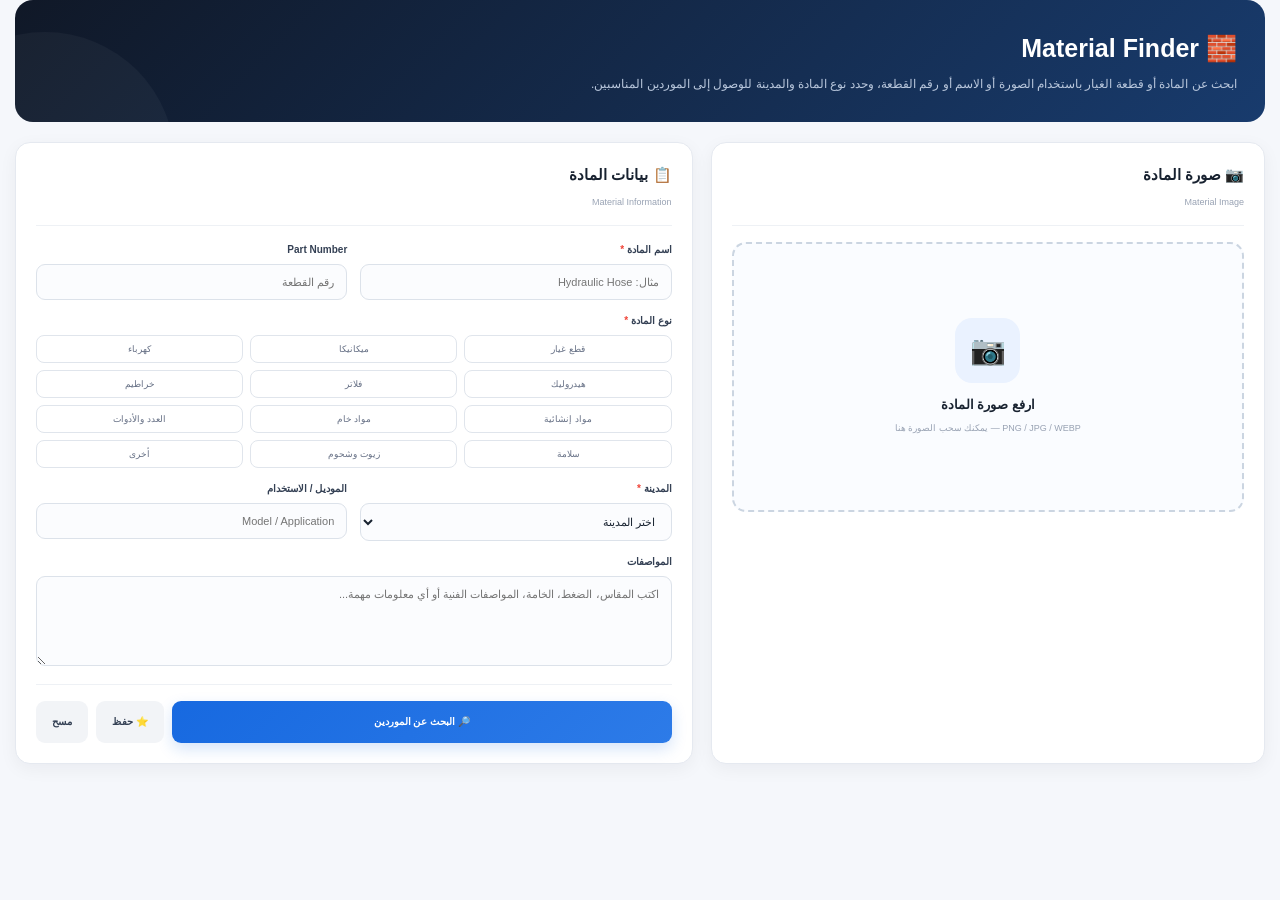
==== material-finder.html @ 6209952e "Create material-finder.html" ====
<!DOCTYPE html>
<html lang="ar" dir="rtl">

<head>
    <meta charset="UTF-8">
    <meta name="viewport" content="width=device-width, initial-scale=1.0">

    <title>Material Finder | ProcureX</title>

    <link rel="stylesheet" href="style.css">

    <style>
        /* =====================================================
           MATERIAL FINDER
        ====================================================== */

        .material-page {
            max-width: 1250px;
            margin: auto;
        }

        .material-hero {
            background:
                linear-gradient(135deg, #101827, #183b6d);

            color: #fff;

            border-radius: 18px;

            padding: 28px;

            margin-bottom: 20px;

            position: relative;

            overflow: hidden;
        }

        .material-hero::after {
            content: "";

            position: absolute;

            width: 260px;
            height: 260px;

            border-radius: 50%;

            left: -100px;
            bottom: -170px;

            background:
                rgba(255,255,255,.04);
        }

        .material-hero h2 {
            font-size: 25px;
            margin-bottom: 7px;
        }

        .material-hero p {
            color: #b9c7dc;
            font-size: 12px;
            max-width: 650px;
        }

        .material-layout {
            display: grid;

            grid-template-columns:
                0.9fr 1.1fr;

            gap: 18px;
        }

        .material-card {
            background: #fff;

            border: 1px solid #e5e9f0;

            border-radius: 15px;

            box-shadow:
                0 5px 18px
                rgba(16,24,40,.05);

            padding: 20px;
        }

        .material-card-title {
            display: flex;

            align-items: center;

            justify-content: space-between;

            margin-bottom: 16px;

            padding-bottom: 12px;

            border-bottom:
                1px solid #eef1f5;
        }

        .material-card-title h3 {
            font-size: 15px;
        }

        .material-card-title span {
            color: #98a2b3;

            font-size: 9px;
        }

        /* IMAGE UPLOAD */

        .image-upload {
            width: 100%;

            min-height: 270px;

            border:
                2px dashed #cbd5e1;

            border-radius: 14px;

            display: flex;

            align-items: center;

            justify-content: center;

            flex-direction: column;

            text-align: center;

            cursor: pointer;

            background: #fafcff;

            transition: .25s ease;

            overflow: hidden;

            position: relative;
        }

        .image-upload:hover {
            border-color: #1769e0;

            background: #f5f9ff;
        }

        .image-upload-icon {
            width: 65px;
            height: 65px;

            border-radius: 17px;

            background: #eaf2ff;

            display: flex;

            align-items: center;
            justify-content: center;

            font-size: 29px;

            margin-bottom: 12px;
        }

        .image-upload strong {
            font-size: 13px;
        }

        .image-upload span {
            color: #98a2b3;

            font-size: 9px;

            margin-top: 5px;
        }

        #material-image-input {
            display: none;
        }

        #image-preview {
            display: none;

            width: 100%;
            height: 270px;

            object-fit: contain;

            background: #f8fafc;
        }

        /* FORM */

        .form-grid {
            display: grid;

            grid-template-columns:
                repeat(2, 1fr);

            gap: 13px;
        }

        .form-group {
            display: flex;

            flex-direction: column;

            gap: 6px;
        }

        .form-group.full {
            grid-column: 1 / -1;
        }

        .form-group label {
            font-size: 10px;

            font-weight: 700;

            color: #344054;
        }

        .required {
            color: #f04438;
        }

        .form-group input,
        .form-group select,
        .form-group textarea {
            width: 100%;

            border:
                1px solid #dce2ea;

            border-radius: 9px;

            background: #fbfcfe;

            padding:
                11px 12px;

            font-size: 11px;

            color: #182230;

            outline: none;

            transition: .2s ease;
        }

        .form-group textarea {
            min-height: 90px;

            resize: vertical;
        }

        .form-group input:focus,
        .form-group select:focus,
        .form-group textarea:focus {
            border-color: #1769e0;

            background: #fff;

            box-shadow:
                0 0 0 3px
                rgba(23,105,224,.08);
        }

        /* MATERIAL TYPE */

        .material-types {
            display: grid;

            grid-template-columns:
                repeat(3, 1fr);

            gap: 7px;
        }

        .material-type {
            border:
                1px solid #e0e5ec;

            background: #fff;

            border-radius: 8px;

            padding: 8px 5px;

            text-align: center;

            cursor: pointer;

            font-size: 9px;

            color: #667085;

            transition: .2s ease;
        }

        .material-type:hover {
            border-color: #1769e0;

            color: #1769e0;
        }

        .material-type.selected {
            background: #eaf2ff;

            border-color: #1769e0;

            color: #1769e0;

            font-weight: 700;
        }

        /* ACTIONS */

        .material-actions {
            display: flex;

            gap: 8px;

            margin-top: 18px;

            padding-top: 16px;

            border-top:
                1px solid #eef1f5;
        }

        .action-button {
            height: 42px;

            border-radius: 9px;

            padding:
                0 16px;

            cursor: pointer;

            font-size: 10px;

            font-weight: 700;

            transition: .2s ease;
        }

        .search-material {
            flex: 1;

            color: #fff;

            background:
                linear-gradient(
                    135deg,
                    #1769e0,
                    #2d7be8
                );

            box-shadow:
                0 6px 15px
                rgba(23,105,224,.18);
        }

        .search-material:hover {
            transform: translateY(-1px);
        }

        .secondary-button {
            background: #f2f4f7;

            color: #344054;
        }

        .secondary-button:hover {
            background: #e9edf2;
        }

        /* RESULT */

        .result-section {
            display: none;

            margin-top: 20px;
        }

        .result-section.show {
            display: block;
        }

        .result-header {
            display: flex;

            justify-content: space-between;

            align-items: center;

            margin-bottom: 13px;
        }

        .result-header h3 {
            font-size: 15px;
        }

        .confidence {
            background: #e9f8f1;

            color: #087443;

            padding:
                6px 10px;

            border-radius: 7px;

            font-size: 9px;

            font-weight: 700;
        }

        .result-grid {
            display: grid;

            grid-template-columns:
                repeat(4, 1fr);

            gap: 9px;
        }

        .result-item {
            background: #f8fafc;

            border:
                1px solid #edf0f4;

            border-radius: 9px;

            padding: 11px;
        }

        .result-item span {
            display: block;

            color: #98a2b3;

            font-size: 8px;
        }

        .result-item strong {
            display: block;

            font-size: 10px;

            margin-top: 3px;
        }

        /* EXPORT BAR */

        .export-bar {
            display: flex;

            align-items: center;

            justify-content: space-between;

            gap: 10px;

            margin-top: 16px;

            padding:
                11px 13px;

            background: #f8fafc;

            border:
                1px solid #e6eaf0;

            border-radius: 10px;
        }

        .export-title {
            font-size: 9px;

            color: #667085;

            font-weight: 600;
        }

        .export-buttons {
            display: flex;

            gap: 6px;
        }

        .export-button {
            height: 32px;

            padding:
                0 10px;

            border:
                1px solid #dfe4ea;

            border-radius: 7px;

            background: #fff;

            color: #344054;

            cursor: pointer;

            font-size: 8px;

            font-weight: 700;
        }

        .export-button:hover {
            border-color: #1769e0;

            color: #1769e0;
        }

        /* RESPONSIVE */

        @media (max-width: 900px) {

            .material-layout {
                grid-template-columns: 1fr;
            }

            .result-grid {
                grid-template-columns:
                    repeat(2, 1fr);
            }

        }

        @media (max-width: 600px) {

            .material-hero {
                padding: 21px;
            }

            .material-hero h2 {
                font-size: 21px;
            }

            .form-grid {
                grid-template-columns: 1fr;
            }

            .form-group.full {
                grid-column: auto;
            }

            .material-types {
                grid-template-columns:
                    repeat(2, 1fr);
            }

            .result-grid {
                grid-template-columns: 1fr;
            }

            .material-actions {
                flex-direction: column;
            }

            .export-bar {
                align-items: flex-start;

                flex-direction: column;
            }

            .export-buttons {
                width: 100%;
            }

            .export-button {
                flex: 1;
            }

        }
    </style>
</head>


<body>

    <div class="material-page">

        <!-- HERO -->

        <div class="material-hero">

            <h2>
                🧱 Material Finder
            </h2>

            <p>
                ابحث عن المادة أو قطعة الغيار باستخدام
                الصورة أو الاسم أو رقم القطعة، وحدد نوع
                المادة والمدينة للوصول إلى الموردين المناسبين.
            </p>

        </div>


        <!-- MAIN -->

        <div class="material-layout">


            <!-- IMAGE -->

            <div class="material-card">

                <div class="material-card-title">

                    <div>
                        <h3>
                            📷 صورة المادة
                        </h3>

                        <span>
                            Material Image
                        </span>
                    </div>

                </div>


                <label
                    class="image-upload"
                    for="material-image-input"
                    id="image-upload-area"
                >

                    <div
                        class="image-upload-icon"
                        id="upload-icon"
                    >
                        📷
                    </div>

                    <strong id="upload-title">
                        ارفع صورة المادة
                    </strong>

                    <span id="upload-description">
                        PNG / JPG / WEBP — يمكنك سحب الصورة هنا
                    </span>

                    <img
                        id="image-preview"
                        alt="Material Preview"
                    >

                </label>


                <input
                    type="file"
                    id="material-image-input"
                    accept="image/png,image/jpeg,image/webp"
                >

            </div>


            <!-- INFORMATION -->

            <div class="material-card">

                <div class="material-card-title">

                    <div>
                        <h3>
                            📋 بيانات المادة
                        </h3>

                        <span>
                            Material Information
                        </span>
                    </div>

                </div>


                <div class="form-grid">


                    <!-- NAME -->

                    <div class="form-group">

                        <label>
                            اسم المادة
                            <span class="required">*</span>
                        </label>

                        <input
                            type="text"
                            id="material-name"
                            placeholder="مثال: Hydraulic Hose"
                        >

                    </div>


                    <!-- PART NUMBER -->

                    <div class="form-group">

                        <label>
                            Part Number
                        </label>

                        <input
                            type="text"
                            id="part-number"
                            placeholder="رقم القطعة"
                        >

                    </div>


                    <!-- MATERIAL TYPE -->

                    <div class="form-group full">

                        <label>
                            نوع المادة
                            <span class="required">*</span>
                        </label>


                        <div
                            class="material-types"
                            id="material-types"
                        >

                            <button
                                type="button"
                                class="material-type"
                                data-type="Spare Parts"
                            >
                                قطع غيار
                            </button>

                            <button
                                type="button"
                                class="material-type"
                                data-type="Mechanical"
                            >
                                ميكانيكا
                            </button>

                            <button
                                type="button"
                                class="material-type"
                                data-type="Electrical"
                            >
                                كهرباء
                            </button>

                            <button
                                type="button"
                                class="material-type"
                                data-type="Hydraulic"
                            >
                                هيدروليك
                            </button>

                            <button
                                type="button"
                                class="material-type"
                                data-type="Filters"
                            >
                                فلاتر
                            </button>

                            <button
                                type="button"
                                class="material-type"
                                data-type="Hoses"
                            >
                                خراطيم
                            </button>

                            <button
                                type="button"
                                class="material-type"
                                data-type="Construction"
                            >
                                مواد إنشائية
                            </button>

                            <button
                                type="button"
                                class="material-type"
                                data-type="Raw Materials"
                            >
                                مواد خام
                            </button>

                            <button
                                type="button"
                                class="material-type"
                                data-type="Tools"
                            >
                                العدد والأدوات
                            </button>

                            <button
                                type="button"
                                class="material-type"
                                data-type="Safety"
                            >
                                سلامة
                            </button>

                            <button
                                type="button"
                                class="material-type"
                                data-type="Lubricants"
                            >
                                زيوت وشحوم
                            </button>

                            <button
                                type="button"
                                class="material-type"
                                data-type="Other"
                            >
                                أخرى
                            </button>

                        </div>

                    </div>


                    <!-- CITY -->

                    <div class="form-group">

                        <label>
                            المدينة
                            <span class="required">*</span>
                        </label>

                        <select id="material-city">

                            <option value="">
                                اختر المدينة
                            </option>

                            <option value="Riyadh">
                                الرياض
                            </option>

                            <option value="Jeddah">
                                جدة
                            </option>

                            <option value="Dammam">
                                الدمام
                            </option>

                            <option value="Khobar">
                                الخبر
                            </option>

                            <option value="Makkah">
                                مكة
                            </option>

                            <option value="Madinah">
                                المدينة المنورة
                            </option>

                            <option value="Other">
                                أخرى
                            </option>

                        </select>

                    </div>


                    <!-- MODEL -->

                    <div class="form-group">

                        <label>
                            الموديل / الاستخدام
                        </label>

                        <input
                            type="text"
                            id="material-model"
                            placeholder="Model / Application"
                        >

                    </div>


                    <!-- SPECIFICATION -->

                    <div class="form-group full">

                        <label>
                            المواصفات
                        </label>

                        <textarea
                            id="material-specification"
                            placeholder="اكتب المقاس، الضغط، الخامة، المواصفات الفنية أو أي معلومات مهمة..."
                        ></textarea>

                    </div>


                </div>


                <!-- ACTIONS -->

                <div class="material-actions">

                    <button
                        class="action-button search-material"
                        id="search-material-button"
                    >
                        🔎 البحث عن الموردين
                    </button>

                    <button
                        class="action-button secondary-button"
                        id="save-material-button"
                    >
                        ⭐ حفظ
                    </button>

                    <button
                        class="action-button secondary-button"
                        id="clear-material-button"
                    >
                        مسح
                    </button>

                </div>

            </div>

        </div>


        <!-- RESULT -->

        <div
            class="result-section"
            id="material-result"
        >

            <div class="material-card">

                <div class="result-header">

                    <div>

                        <h3>
                            🔍 نتيجة تحليل المادة
                        </h3>

                        <span
                            style="
                                color:#98a2b3;
                                font-size:9px;
                            "
                        >
                            Material Identification Result
                        </span>

                    </div>

                    <div class="confidence">
                        Confidence 92%
                    </div>

                </div>


                <div class="result-grid">

                    <div class="result-item">

                        <span>
                            اسم المادة
                        </span>

                        <strong id="result-name">
                            —
                        </strong>

                    </div>


                    <div class="result-item">

                        <span>
                            نوع المادة
                        </span>

                        <strong id="result-type">
                            —
                        </strong>

                    </div>


                    <div class="result-item">

                        <span>
                            Part Number
                        </span>

                        <strong id="result-part">
                            —
                        </strong>

                    </div>


                    <div class="result-item">

                        <span>
                            المدينة
                        </span>

                        <strong id="result-city">
                            —
                        </strong>

                    </div>

                </div>


                <!-- EXPORT -->

                <div class="export-bar">

                    <div class="export-title">
                        📄 إجراءات المستند
                    </div>

                    <div class="export-buttons">

                        <button
                            class="export-button"
                            onclick="window.print()"
                        >
                            🖨️ طباعة
                        </button>

                        <button
                            class="export-button"
                            id="export-pdf"
                        >
                            📄 PDF
                        </button>

                        <button
                            class="export-button"
                            id="export-excel"
                        >
                            📊 Excel
                        </button>

                        <button
                            class="export-button"
                            id="export-word"
                        >
                            📝 Word
                        </button>

                        <button
                            class="export-button"
                            id="download-material"
                        >
                            📥 تحميل
                        </button>

                    </div>

                </div>

            </div>

        </div>


        <!-- SUPPLIERS -->

        <div
            class="result-section"
            id="supplier-results"
        >

            <div class="material-card">

                <div class="material-card-title">

                    <div>

                        <h3>
                            🏢 الموردون المقترحون
                        </h3>

                        <span>
                            Suggested Suppliers
                        </span>

                    </div>

                </div>


                <div
                    id="supplier-results-content"
                    style="
                        color:#667085;
                        font-size:11px;
                        padding:20px 0;
                        text-align:center;
                    "
                >

                    سيتم عرض الموردين بعد ربط
                    قاعدة البيانات ومحرك البحث.

                </div>


                <div class="export-bar">

                    <div class="export-title">
                        📄 تصدير نتائج الموردين
                    </div>

                    <div class="export-buttons">

                        <button
                            class="export-button"
                            onclick="window.print()"
                        >
                            🖨️ طباعة
                        </button>

                        <button
                            class="export-button"
                            onclick="materialExport('pdf')"
                        >
                            📄 PDF
                        </button>

                        <button
                            class="export-button"
                            onclick="materialExport('excel')"
                        >
                            📊 Excel
                        </button>

                        <button
                            class="export-button"
                            onclick="materialExport('word')"
                        >
                            📝 Word
                        </button>

                    </div>

                </div>

            </div>

        </div>

    </div>


    <!-- =====================================================
         JAVASCRIPT
    ====================================================== -->

    <script>

        /* =====================================================
           VARIABLES
        ====================================================== */

        let selectedMaterialType = "";

        let materialImageData = "";


        /* =====================================================
           IMAGE UPLOAD
        ====================================================== */

        const imageInput =
            document.getElementById(
                "material-image-input"
            );

        const imagePreview =
            document.getElementById(
                "image-preview"
            );

        const uploadIcon =
            document.getElementById(
                "upload-icon"
            );

        const uploadTitle =
            document.getElementById(
                "upload-title"
            );

        const uploadDescription =
            document.getElementById(
                "upload-description"
            );


        imageInput.addEventListener(
            "change",
            handleImage
        );


        function handleImage(event) {

            const file =
                event.target.files[0];

            if (!file) {
                return;
            }


            if (
                !file.type.startsWith(
                    "image/"
                )
            ) {

                alert(
                    "من فضلك اختر صورة صحيحة."
                );

                return;
            }


            const reader =
                new FileReader();


            reader.onload = function(e) {

                materialImageData =
                    e.target.result;

                imagePreview.src =
                    materialImageData;

                imagePreview.style.display =
                    "block";

                uploadIcon.style.display =
                    "none";

                uploadTitle.style.display =
                    "none";

                uploadDescription.style.display =
                    "none";

            };


            reader.readAsDataURL(file);

        }


        /* =====================================================
           MATERIAL TYPE
        ====================================================== */

        const materialTypes =
            document.querySelectorAll(
                ".material-type"
            );


        materialTypes.forEach(button => {

            button.addEventListener(
                "click",
                () => {

                    materialTypes.forEach(
                        item => {
                            item.classList.remove(
                                "selected"
                            );
                        }
                    );


                    button.classList.add(
                        "selected"
                    );


                    selectedMaterialType =
                        button.dataset.type;

                }
            );

        });


        /* =====================================================
           SEARCH
        ====================================================== */

        const searchButton =
            document.getElementById(
                "search-material-button"
            );


        searchButton.addEventListener(
            "click",
            searchMaterial
        );


        function searchMaterial() {

            const name =
                document
                    .getElementById(
                        "material-name"
                    )
                    .value
                    .trim();


            const partNumber =
                document
                    .getElementById(
                        "part-number"
                    )
                    .value
                    .trim();


            const city =
                document
                    .getElementById(
                        "material-city"
                    )
                    .value;


            const model =
                document
                    .getElementById(
                        "material-model"
                    )
                    .value
                    .trim();


            const specification =
                document
                    .getElementById(
                        "material-specification"
                    )
                    .value
                    .trim();


            /* REQUIRED */

            if (!name) {

                showMaterialMessage(
                    "اكتب اسم المادة أولاً.",
                    "warning"
                );

                return;
            }


            if (!selectedMaterialType) {

                showMaterialMessage(
                    "اختر نوع المادة أولاً.",
                    "warning"
                );

                return;
            }


            if (!city) {

                showMaterialMessage(
                    "اختر المدينة أولاً.",
                    "warning"
                );

                return;
            }


            /* RESULT */

            document
                .getElementById(
                    "result-name"
                )
                .textContent =
                name;


            document
                .getElementById(
                    "result-type"
                )
                .textContent =
                selectedMaterialType;


            document
                .getElementById(
                    "result-part"
                )
                .textContent =
                partNumber || "غير محدد";


            document
                .getElementById(
                    "result-city"
                )
                .textContent =
                getArabicCity(city);


            document
                .getElementById(
                    "material-result"
                )
                .classList.add("show");


            document
                .getElementById(
                    "supplier-results"
                )
                .classList.add("show");


            /* SAVE SEARCH */

            const searchData = {

                name,

                type:
                    selectedMaterialType,

                partNumber,

                city,

                model,

                specification,

                image:
                    materialImageData,

                date:
                    new Date().toISOString()

            };


            localStorage.setItem(
                "procurex_material_search",
                JSON.stringify(searchData)
            );


            showMaterialMessage(
                "تم تحليل بيانات المادة وتجهيز البحث عن الموردين.",
                "success"
            );

        }


        /* =====================================================
           CITY
        ====================================================== */

        function getArabicCity(city) {

            const cities = {

                Riyadh: "الرياض",

                Jeddah: "جدة",

                Dammam: "الدمام",

                Khobar: "الخبر",

                Makkah: "مكة",

                Madinah:
                    "المدينة المنورة",

                Other: "أخرى"

            };

            return cities[city] || city;

        }


        /* =====================================================
           SAVE MATERIAL
        ====================================================== */

        const saveButton =
            document.getElementById(
                "save-material-button"
            );


        saveButton.addEventListener(
            "click",
            saveMaterial
        );


        function saveMaterial() {

            const name =
                document
                    .getElementById(
                        "material-name"
                    )
                    .value
                    .trim();


            if (!name) {

                showMaterialMessage(
                    "اكتب اسم المادة قبل الحفظ.",
                    "warning"
                );

                return;
            }


            const material = {

                id:
                    "MAT-" +
                    Date.now(),

                name,

                type:
                    selectedMaterialType,

                partNumber:
                    document
                        .getElementById(
                            "part-number"
                        )
                        .value
                        .trim(),

                city:
                    document
                        .getElementById(
                            "material-city"
                        )
                        .value,

                model:
                    document
                        .getElementById(
                            "material-model"
                        )
                        .value
                        .trim(),

                specification:
                    document
                        .getElementById(
                            "material-specification"
                        )
                        .value
                        .trim(),

                image:
                    materialImageData,

                createdAt:
                    new Date().toISOString()

            };


            let materials =
                JSON.parse(
                    localStorage.getItem(
                        "procurex_materials"
                    )
                ) || [];


            materials.push(material);


            localStorage.setItem(
                "procurex_materials",
                JSON.stringify(materials)
            );


            showMaterialMessage(
                "تم حفظ المادة بنجاح.",
                "success"
            );

        }


        /* =====================================================
           CLEAR
        ====================================================== */

        document
            .getElementById(
                "clear-material-button"
            )
            .addEventListener(
                "click",
                clearMaterial
            );


        function clearMaterial() {

            document
                .getElementById(
                    "material-name"
                )
                .value = "";


            document
                .getElementById(
                    "part-number"
                )
                .value = "";


            document
                .getElementById(
                    "material-city"
                )
                .value = "";


            document
                .getElementById(
                    "material-model"
                )
                .value = "";


            document
                .getElementById(
                    "material-specification"
                )
                .value = "";


            materialTypes.forEach(
                item => {
                    item.classList.remove(
                        "selected"
                    );
                }
            );


            selectedMaterialType = "";


            materialImageData = "";


            imageInput.value = "";


            imagePreview.src = "";

            imagePreview.style.display =
                "none";


            uploadIcon.style.display =
                "flex";

            uploadTitle.style.display =
                "block";

            uploadDescription.style.display =
                "block";


            document
                .getElementById(
                    "material-result"
                )
                .classList.remove(
                    "show"
                );


            document
                .getElementById(
                    "supplier-results"
                )
                .classList.remove(
                    "show"
                );

        }


        /* =====================================================
           EXPORT
        ====================================================== */

        function materialExport(type) {

            const data =
                localStorage.getItem(
                    "procurex_material_search"
                );


            if (!data) {

                showMaterialMessage(
                    "قم بعمل بحث أولاً قبل التصدير.",
                    "warning"
                );

                return;
            }


            if (type === "pdf") {

                showMaterialMessage(
                    "تصدير PDF سيتم ربطه بمحرك المستندات.",
                    "info"
                );

                return;
            }


            if (type === "excel") {

                showMaterialMessage(
                    "تصدير Excel سيتم ربطه بمحرك المستندات.",
                    "info"
                );

                return;
            }


            if (type === "word") {

                showMaterialMessage(
                    "تصدير Word سيتم ربطه بمحرك المستندات.",
                    "info"
                );

                return;
            }

        }


        /* =====================================================
           DOWNLOAD JSON
        ====================================================== */

        document
            .getElementById(
                "download-material"
            )
            .addEventListener(
                "click",
                downloadMaterial
            );


        function downloadMaterial() {

            const data =
                localStorage.getItem(
                    "procurex_material_search"
                );


            if (!data) {

                showMaterialMessage(
                    "قم بعمل بحث أولاً.",
                    "warning"
                );

                return;
            }


            const blob =
                new Blob(
                    [data],
                    {
                        type:
                            "application/json"
                    }
                );


            const url =
                URL.createObjectURL(
                    blob
                );


            const link =
                document.createElement(
                    "a"
                );


            link.href = url;

            link.download =
                "procurex-material.json";


            document.body.appendChild(
                link
            );


            link.click();


            link.remove();

            URL.revokeObjectURL(
                url
            );

        }


        /* =====================================================
           MESSAGE
        ====================================================== */

        function showMaterialMessage(
            message,
            type
        ) {

            if (
                window.ProcureX &&
                typeof window.ProcureX.showToast ===
                    "function"
            ) {

                window.ProcureX.showToast(
                    message,
---- style.css ----
/* =========================================================
   ProcureX
   Procurement Intelligence & Supplier Hub
   Main Stylesheet
========================================================= */

/* =========================
   ROOT
========================= */

:root {
    --primary: #1769e0;
    --primary-dark: #0d4fae;
    --primary-light: #eaf2ff;

    --dark: #101828;
    --dark-2: #172033;
    --dark-3: #25324a;

    --text: #182230;
    --text-light: #667085;
    --text-muted: #98a2b3;

    --background: #f5f7fb;
    --white: #ffffff;

    --border: #e5e9f0;

    --success: #12b76a;
    --success-light: #e9f8f1;

    --warning: #f79009;
    --warning-light: #fff5e6;

    --danger: #f04438;
    --danger-light: #fff0ef;

    --info: #2e90fa;
    --info-light: #eef6ff;

    --shadow-sm:
        0 2px 8px rgba(16, 24, 40, 0.04);

    --shadow:
        0 8px 25px rgba(16, 24, 40, 0.06);

    --shadow-lg:
        0 15px 40px rgba(16, 24, 40, 0.09);

    --radius-sm: 8px;
    --radius: 12px;
    --radius-lg: 16px;

    --sidebar-width: 280px;

    --transition: 0.25s ease;
}


/* =========================
   RESET
========================= */

* {
    margin: 0;
    padding: 0;
    box-sizing: border-box;
}

html {
    scroll-behavior: smooth;
}

body {
    font-family:
        "Segoe UI",
        Tahoma,
        Arial,
        sans-serif;

    background: var(--background);
    color: var(--text);

    line-height: 1.6;

    min-height: 100vh;
}

button,
input,
select,
textarea {
    font-family: inherit;
}

button {
    border: none;
    outline: none;
}

button:focus-visible,
input:focus-visible,
select:focus-visible,
textarea:focus-visible {
    outline: 3px solid rgba(23, 105, 224, 0.18);
}

a {
    text-decoration: none;
    color: inherit;
}

ul {
    list-style: none;
}


/* =========================
   APP
========================= */

.app {
    min-height: 100vh;
    display: flex;
}


/* =========================
   SIDEBAR
========================= */

.sidebar {
    width: var(--sidebar-width);

    position: fixed;

    top: 0;
    right: 0;
    bottom: 0;

    background:
        linear-gradient(
            180deg,
            #101827 0%,
            #0d1524 100%
        );

    color: #ffffff;

    padding: 20px 14px;

    display: flex;
    flex-direction: column;

    z-index: 1000;

    overflow-y: auto;

    scrollbar-width: thin;

    box-shadow:
        -5px 0 25px rgba(0, 0, 0, 0.04);
}


/* scrollbar */

.sidebar::-webkit-scrollbar {
    width: 5px;
}

.sidebar::-webkit-scrollbar-thumb {
    background: #293750;
    border-radius: 10px;
}


/* =========================
   BRAND
========================= */

.brand {
    display: flex;
    align-items: center;
    gap: 11px;

    padding:
        4px
        10px
        24px;
}

.brand-logo {
    width: 43px;
    height: 43px;

    border-radius: 12px;

    display: flex;
    align-items: center;
    justify-content: center;

    background:
        linear-gradient(
            135deg,
            #1769e0,
            #3f8cff
        );

    color: #ffffff;

    font-size: 15px;
    font-weight: 800;

    box-shadow:
        0 7px 20px rgba(23, 105, 224, 0.28);
}

.brand h2 {
    font-size: 20px;
    line-height: 1.1;
    font-weight: 800;
}

.brand span {
    display: block;

    color: #8794a9;

    font-size: 9px;

    margin-top: 4px;

    letter-spacing: 0.2px;
}


/* =========================
   SIDEBAR SECTION
========================= */

.sidebar-section {
    flex: 1;
}

.sidebar-title {
    display: block;

    color: #617089;

    font-size: 10px;

    font-weight: 700;

    letter-spacing: 1px;

    padding:
        14px
        13px
        7px;
}


/* =========================
   NAV ITEM
========================= */

.nav-item {
    width: 100%;

    display: flex;
    align-items: center;

    gap: 11px;

    color: #aeb9ca;

    background: transparent;

    text-align: right;

    padding:
        10px
        12px;

    margin-bottom: 3px;

    border-radius: 10px;

    cursor: pointer;

    transition:
        background var(--transition),
        color var(--transition),
        transform var(--transition);
}

.nav-item > span:first-child {
    width: 27px;

    text-align: center;

    font-size: 17px;

    flex-shrink: 0;
}

.nav-item > span:nth-child(2) {
    flex: 1;

    font-size: 13px;

    font-weight: 600;

    line-height: 1.3;
}

.nav-item small {
    display: block;

    font-size: 9px;

    color: #65738a;

    font-weight: 400;

    margin-top: 2px;
}

.nav-item:hover {
    background: #19263d;
    color: #ffffff;

    transform: translateX(-2px);
}

.nav-item.active {
    background:
        linear-gradient(
            90deg,
            #1769e0,
            #155fc7
        );

    color: #ffffff;

    box-shadow:
        0 7px 18px rgba(23, 105, 224, 0.2);
}

.nav-item.active small {
    color: #d8e7ff;
}


/* =========================
   SIDEBAR USER
========================= */

.sidebar-user {
    display: flex;
    align-items: center;

    gap: 9px;

    padding:
        13px
        8px
        4px;

    margin-top: 12px;

    border-top:
        1px solid
        rgba(255, 255, 255, 0.07);
}

.user-avatar {
    width: 37px;
    height: 37px;

    border-radius: 50%;

    background:
        linear-gradient(
            135deg,
            #2f80ed,
            #7b61ff
        );

    display: flex;
    align-items: center;
    justify-content: center;

    font-weight: 800;

    flex-shrink: 0;
}

.user-info {
    min-width: 0;

    flex: 1;
}

.user-info strong {
    display: block;

    font-size: 12px;

    white-space: nowrap;
    overflow: hidden;
    text-overflow: ellipsis;
}

.user-info span {
    display: block;

    color: #748198;

    font-size: 9px;

    margin-top: 2px;
}

.user-menu {
    color: #8490a4;

    background: transparent;

    font-size: 20px;

    cursor: pointer;
}


/* =========================
   MAIN CONTENT
========================= */

.main-content {
    width: calc(100% - var(--sidebar-width));

    margin-right: var(--sidebar-width);

    min-height: 100vh;
}


/* =========================
   TOPBAR
========================= */

.topbar {
    height: 82px;

    background: rgba(255, 255, 255, 0.94);

    border-bottom:
        1px solid
        var(--border);

    display: flex;

    align-items: center;

    justify-content: space-between;

    padding:
        0
        30px;

    position: sticky;

    top: 0;

    z-index: 100;

    backdrop-filter: blur(12px);
}

.mobile-menu {
    display: none;
}

.page-heading h1 {
    font-size: 22px;

    font-weight: 800;

    line-height: 1.2;
}

.page-heading p {
    color: var(--text-light);

    font-size: 12px;

    margin-top: 4px;
}


/* =========================
   TOPBAR ACTIONS
========================= */

.topbar-actions {
    display: flex;

    align-items: center;

    gap: 12px;
}

.icon-button,
.language-button {
    height: 40px;

    border:
        1px solid
        var(--border);

    background: var(--white);

    color: var(--text);

    border-radius: 9px;

    cursor: pointer;

    transition: var(--transition);
}

.icon-button {
    width: 40px;

    position: relative;
}

.icon-button:hover,
.language-button:hover {
    border-color: #cbd5e1;

    background: #f8fafc;
}

.notification-dot {
    width: 7px;
    height: 7px;

    border-radius: 50%;

    background: var(--danger);

    position: absolute;

    top: 8px;
    left: 8px;

    border: 2px solid #fff;
}

.language-button {
    padding: 0 12px;

    display: flex;
    align-items: center;

    gap: 7px;

    font-size: 11px;

    font-weight: 600;
}

.top-user {
    display: flex;

    align-items: center;

    gap: 9px;

    padding-right: 4px;
}

.top-avatar {
    width: 38px;
    height: 38px;

    border-radius: 50%;

    background: var(--primary-light);

    color: var(--primary);

    display: flex;
    align-items: center;
    justify-content: center;

    font-weight: 800;
}

.top-user strong {
    display: block;

    font-size: 12px;
}

.top-user span {
    display: block;

    color: var(--text-muted);

    font-size: 9px;
}


/* =========================
   PAGE CONTAINER
========================= */

.page-container {
    padding:
        26px
        30px
        45px;

    max-width: 1700px;

    margin: auto;
}


/* =========================
   PAGE
========================= */

.page {
    display: none;

    animation:
        pageIn 0.3s ease;
}

.page.active {
    display: block;
}

@keyframes pageIn {

    from {
        opacity: 0;
        transform: translateY(7px);
    }

    to {
        opacity: 1;
        transform: translateY(0);
    }
}


/* =========================
   WELCOME CARD
========================= */

.welcome-card {
    min-height: 155px;

    border-radius: var(--radius-lg);

    padding:
        28px
        32px;

    margin-bottom: 20px;

    color: #ffffff;

    display: flex;

    align-items: center;

    justify-content: space-between;

    overflow: hidden;

    position: relative;

    background:
        radial-gradient(
            circle at 90% 20%,
            rgba(69, 143, 255, 0.35),
            transparent 32%
        ),
        linear-gradient(
            120deg,
            #0e1728,
            #16345f
        );

    box-shadow:
        var(--shadow-lg);
}

.welcome-card::after {
    content: "";

    position: absolute;

    width: 240px;
    height: 240px;

    border-radius: 50%;

    left: -100px;
    bottom: -150px;

    background:
        rgba(255, 255, 255, 0.035);
}

.welcome-label {
    font-size: 10px;

    color: #8ebaff;

    font-weight: 700;

    letter-spacing: 1px;
}

.welcome-card h2 {
    font-size: 26px;

    margin-top: 7px;

    line-height: 1.25;
}

.welcome-card p {
    color: #b8c5da;

    font-size: 12px;

    margin-top: 6px;
}

.welcome-icon {
    width: 78px;
    height: 78px;

    border-radius: 22px;

    background:
        rgba(255, 255, 255, 0.08);

    display: flex;
    align-items: center;
    justify-content: center;

    font-size: 36px;

    border:
        1px solid
        rgba(255, 255, 255, 0.08);
}


/* =========================
   STATS GRID
========================= */

.stats-grid {
    display: grid;

    grid-template-columns:
        repeat(4, 1fr);

    gap: 15px;

    margin-bottom: 18px;
}

.stat-card {
    background: var(--white);

    border:
        1px solid
        var(--border);

    border-radius: var(--radius);

    padding: 18px;

    display: flex;

    align-items: center;

    gap: 13px;

    box-shadow: var(--shadow-sm);

    transition: var(--transition);
}

.stat-card:hover {
    transform: translateY(-2px);

    box-shadow: var(--shadow);
}

.stat-icon {
    width: 48px;
    height: 48px;

    border-radius: 12px;

    display: flex;
    align-items: center;
    justify-content: center;

    font-size: 21px;

    flex-shrink: 0;
}

.stat-icon.blue {
    background: var(--primary-light);
}

.stat-icon.green {
    background: var(--success-light);
}

.stat-icon.orange {
    background: var(--warning-light);
}

.stat-icon.red {
    background: var(--danger-light);
}

.stat-card span {
    display: block;

    color: var(--text-light);

    font-size: 11px;
}

.stat-card strong {
    display: block;

    font-size: 23px;

    line-height: 1.25;

    margin-top: 2px;
}

.stat-card strong small {
    font-size: 9px;

    color: var(--text-light);
}

.stat-card > div:last-child > small {
    display: block;

    font-size: 9px;

    color: var(--text-muted);

    margin-top: 3px;
}

.stat-card .positive {
    color: var(--success) !important;
}

.stat-card .negative {
    color: var(--danger) !important;
}


/* =========================
   QUICK SEARCH
========================= */

.quick-search-card {
    background: var(--white);

    border:
        1px solid
        var(--border);

    border-radius: var(--radius);

    padding: 20px;

    margin-bottom: 18px;

    box-shadow: var(--shadow-sm);
}

.section-heading {
    margin-bottom: 13px;
}

.section-heading h2 {
    font-size: 16px;
}

.section-heading p {
    color: var(--text-muted);

    font-size: 10px;

    margin-top: 3px;
}

.quick-search {
    display: grid;

    grid-template-columns:
        1fr
        180px
        110px;

    gap: 9px;
}

.quick-search input,
.quick-search select {
    width: 100%;

    height: 43px;

    border:
        1px solid
        var(--border);

    border-radius: 9px;

    padding:
        0
        13px;

    background: #fbfcfe;

    color: var(--text);

    outline: none;

    font-size: 11px;
}

.quick-search input:focus,
.quick-search select:focus {
    border-color: var(--primary);

    background: #fff;

    box-shadow:
        0 0 0 3px
        rgba(23, 105, 224, 0.08);
}

.primary-button {
    height: 43px;

    border-radius: 9px;

    background:
        linear-gradient(
            135deg,
            var(--primary),
            #2d7be8
        );

    color: #fff;

    font-size: 11px;

    font-weight: 700;

    cursor: pointer;

    transition: var(--transition);

    box-shadow:
        0 6px 15px
        rgba(23, 105, 224, 0.18);
}

.primary-button:hover {
    transform: translateY(-1px);

    box-shadow:
        0 9px 20px
        rgba(23, 105, 224, 0.25);
}


/* =========================
   DASHBOARD GRID
========================= */

.dashboard-grid {
    display: grid;

    grid-template-columns:
        1.25fr
        0.75fr;

    gap: 18px;

    margin-bottom: 18px;
}


/* =========================
   CONTENT CARD
========================= */

.content-card {
    background: var(--white);

    border:
        1px solid
        var(--border);

    border-radius: var(--radius);

    box-shadow: var(--shadow-sm);

    overflow: hidden;
}

.card-header {
    min-height: 68px;

    display: flex;

    align-items: center;

    justify-content: space-between;

    padding:
        14px
        18px;

    border-bottom:
        1px solid
        var(--border);
}

.card-header h3 {
    font-size: 14px;
}

.card-header span {
    display: block;

    color: var(--text-muted);

    font-size: 9px;

    margin-top: 2px;
}

.text-button {
    color: var(--primary);

    background: transparent;

    font-size: 10px;

    font-weight: 700;

    cursor: pointer;
}


/* =========================
   SUPPLIER LIST
========================= */

.supplier-list {
    padding: 4px 18px;
}

.supplier-row {
    min-height: 72px;

    display: flex;

    align-items: center;

    gap: 11px;

    border-bottom:
        1px solid
        var(--border);
}

.supplier-row:last-child {
    border-bottom: none;
}

.supplier-logo {
    width: 38px;
    height: 38px;

    border-radius: 10px;

    background: var(--primary-light);

    color: var(--primary);

    display: flex;
    align-items: center;
    justify-content: center;

    font-size: 10px;

    font-weight: 800;
}

.supplier-info {
    flex: 1;

    min-width: 0;
}

.supplier-info strong {
    display: block;

    font-size: 11px;
}

.supplier-info span {
    display: block;

    color: var(--text-muted);

    font-size: 9px;

    margin-top: 2px;
}

.rating {
    font-size: 10px;

    color: #a86d00;

    white-space: nowrap;
}


/* =========================
   ALERTS
========================= */

.alert-list {
    padding:
        8px
        18px;
}

.alert-item {
    display: flex;

    gap: 10px;

    padding:
        13px
        0;

    border-bottom:
        1px solid
        var(--border);
}

.alert-item:last-child {
    border-bottom: none;
}

.alert-item > div:first-child {
    width: 34px;
    height: 34px;

    border-radius: 9px;

    display: flex;
    align-items: center;
    justify-content: center;

    flex-shrink: 0;
}

.alert-item.warning > div:first-child {
    background: var(--warning-light);
}

.alert-item.danger > div:first-child {
    background: var(--danger-light);
}

.alert-item.info > div:first-child {
    background: var(--info-light);
}

.alert-item strong {
    display: block;

    font-size: 10px;
}

.alert-item span {
    display: block;

    color: var(--text-muted);

    font-size: 9px;

    margin-top: 2px;
}


/* =========================
   ACTIVITY / CHART
========================= */

.activity-card {
    padding-bottom: 18px;
}

.small-select {
    height: 31px;

    padding:
        0
        9px;

    border:
        1px solid
        var(--border);

    border-radius: 7px;

    background: #fff;

    color: var(--text-light);

    font-size: 9px;
}

.fake-chart {
    height: 190px;

    margin:
        15px
        20px
        0;

    border-bottom:
        1px solid
        var(--border);

    position: relative;

    overflow: hidden;

    background:
        repeating-linear-gradient(
            to top,
            transparent 0,
            transparent 37px,
            #eef1f5 38px
        );
}

.chart-line {
    position: absolute;

    left: 0;
    right: 0;
    bottom: 0;

    height: 100%;

    display: flex;

    align-items: flex-end;

    justify-content: space-around;

    gap: 12px;

    padding:
        15px
        15px
        0;
}

.chart-line span {
    width: 5%;

    max-width: 38px;

    min-height: 18px;

    border-radius:
        7px
        7px
        0
        0;

    background:
        linear-gradient(
            to top,
            #1769e0,
            #69a7ff
        );

    opacity: 0.9;

    transition:
        height 0.5s ease,
        opacity 0.2s ease;
}

.chart-line span:hover {
    opacity: 1;
}


/* =========================
   PLACEHOLDER PAGES
========================= */

.page-placeholder {
    min-height: 500px;

    background: var(--white);

    border:
        1px solid
        var(--border);

    border-radius: var(--radius-lg);

    box-shadow: var(--shadow-sm);

    display: flex;

    align-items: center;

    justify-content: center;

    flex-direction: column;

    text-align: center;

    padding: 40px;
}

.page-placeholder > div {
    width: 76px;
    height: 76px;

    border-radius: 20px;

    background: var(--primary-light);

    display: flex;
    align-items: center;
    justify-content: center;

    font-size: 35px;

    margin-bottom: 17px;
}

.page-placeholder h2 {
    font-size: 23px;

    margin-bottom: 7px;
}

.page-placeholder p {
    color: var(--text-muted);

    font-size: 12px;
}


/* =========================
   SCROLLBAR MAIN
========================= */

::-webkit-scrollbar {
    width: 7px;
    height: 7px;
}

::-webkit-scrollbar-track {
    background: #f2f4f7;
}

::-webkit-scrollbar-thumb {
    background: #cbd5e1;

    border-radius: 10px;
}

::-webkit-scrollbar-thumb:hover {
    background: #aeb9c9;
}


/* =========================================================
   RESPONSIVE
========================================================= */


/* Large tablets */

@media (max-width: 1200px) {

    :root {
        --sidebar-width: 250px;
    }

    .page-container {
        padding:
            22px
            22px
            40px;
    }

    .topbar {
        padding:
            0
            22px;
    }

    .stats-grid {
        grid-template-columns:
            repeat(2, 1fr);
    }

    .dashboard-grid {
        grid-template-columns: 1fr;
    }

}


/* Tablets */

@media (max-width: 900px) {

    :root {
        --sidebar-width: 235px;
    }

    .brand {
        padding-bottom: 18px;
    }

    .nav-item {
        padding: 9px 10px;
    }

    .page-heading h1 {
        font-size: 19px;
    }

    .top-user {
        display: none;
    }

}


/* Mobile */

@media (max-width: 700px) {

    .sidebar {
        width: 275px;

        transform:
            translateX(100%);

        transition:
            transform 0.3s ease;

        box-shadow:
            -10px 0 35px
            rgba(0, 0, 0, 0.16);
    }

    .sidebar.open {
        transform:
            translateX(0);
    }

    .main-content {
        width: 100%;

        margin-right: 0;
    }

    .topbar {
        height: 70px;

        padding:
            0
            15px;
    }

    .mobile-menu {
        display: flex;

        width: 38px;
        height: 38px;

        align-items: center;
        justify-content: center;

        background: var(--white);

        border:
            1px solid
            var(--border);

        border-radius: 9px;

        cursor: pointer;

        font-size: 18px;
    }

    .page-heading {
        flex: 1;

        margin-right: 9px;
    }

    .page-heading h1 {
        font-size: 17px;
    }

    .page-heading p {
        font-size: 9px;
    }

    .topbar-actions {
        gap: 5px;
    }

    .language-button {
        padding:
            0
            8px;

        font-size: 9px;
    }

    .icon-button {
        width: 34px;
        height: 34px;
    }

    .page-container {
        padding:
            15px
            13px
            35px;
    }

    .welcome-card {
        min-height: 150px;

        padding:
            22px
            20px;
    }

    .welcome-card h2 {
        font-size: 21px;
    }

    .welcome-card p {
        font-size: 10px;

        max-width: 250px;
    }

    .welcome-icon {
        width: 58px;
        height: 58px;

        font-size: 27px;

        border-radius: 16px;
    }

    .stats-grid {
        grid-template-columns:
            repeat(2, 1fr);

        gap: 9px;
    }

    .stat-card {
        padding: 13px;

        gap: 9px;
    }

    .stat-icon {
        width: 38px;
        height: 38px;

        font-size: 16px;
    }

    .stat-card strong {
        font-size: 18px;
    }

    .stat-card span {
        font-size: 9px;
    }

    .stat-card > div:last-child > small {
        font-size: 8px;
    }

    .quick-search {
        grid-template-columns: 1fr;
    }

    .quick-search-card {
        padding: 15px;
    }

    .dashboard-grid {
        gap: 12px;
    }

    .card-header {
        padding:
            12px
            14px;
    }

    .supplier-list {
        padding:
            3px
            14px;
    }

    .supplier-row {
        min-height: 66px;
    }

    .supplier-info strong {
        font-size: 10px;
    }

    .supplier-info span {
        font-size: 8px;
    }

    .rating {
        font-size: 8px;
    }

    .alert-list {
        padding:
            6px
            14px;
    }

    .page-placeholder {
        min-height: 430px;
    }

}


/* Very small phones */

@media (max-width: 420px) {

    .stats-grid {
        grid-template-columns: 1fr;
    }

    .welcome-icon {
        display: none;
    }

    .topbar-actions .language-button {
        display: none;
    }

    .page-heading h1 {
        font-size: 15px;
    }

}


/* =========================
   PRINT
========================= */

@media print {

    .sidebar,
    .topbar,
    .mobile-menu,
    .topbar-actions,
    button {
        display: none !important;
    }

    .main-content {
        width: 100%;

        margin: 0;
    }

    .page-container {
        padding: 0;

        max-width: none;
    }

    .page {
        display: none !important;
    }

    .page.active {
        display: block !important;
    }

    body {
        background: #ffffff;
    }

    .content-card,
    .stat-card,
    .quick-search-card,
    .welcome-card {
        box-shadow: none;

        border:
            1px solid
            #ddd;
    }

  }
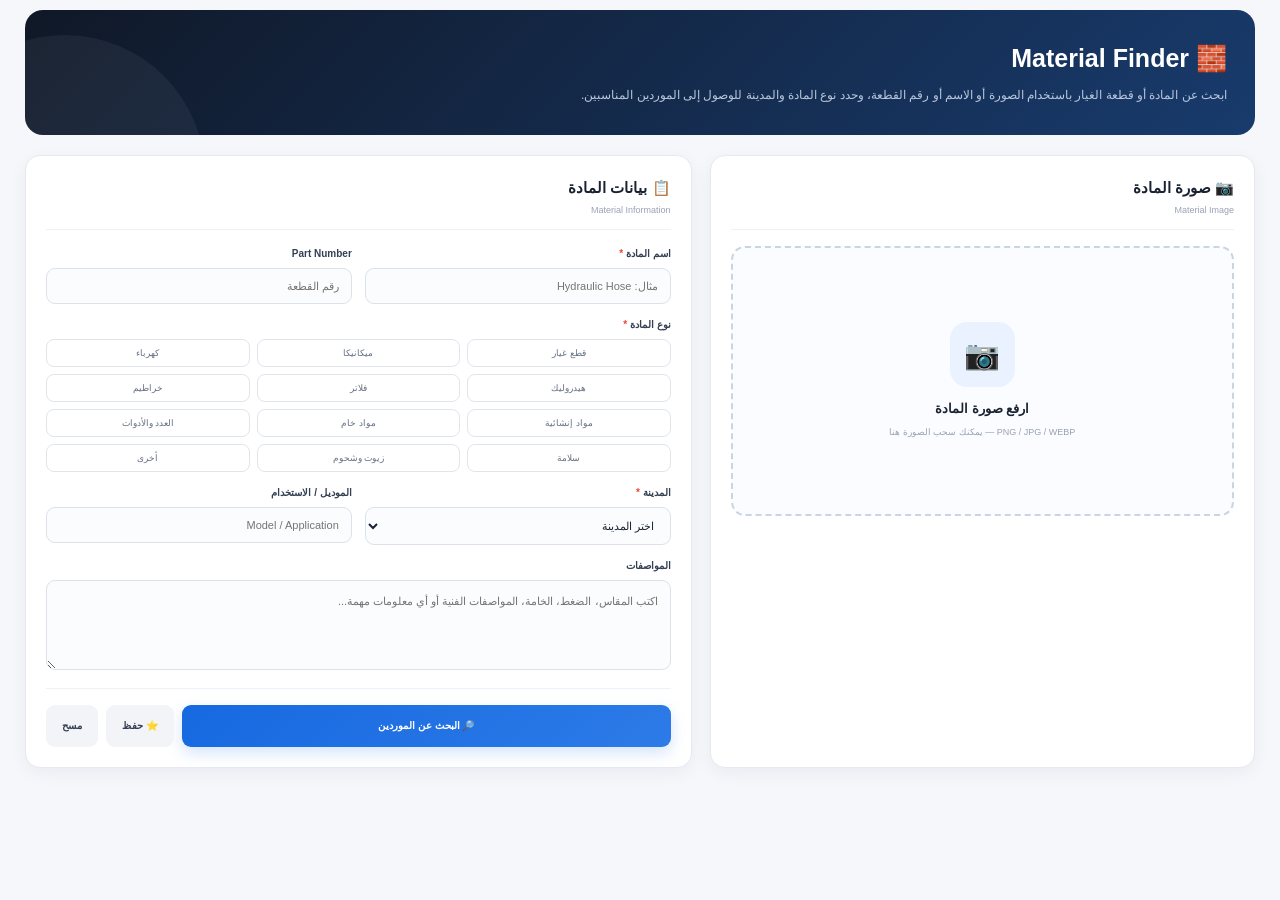
==== commit 1a259b01: "Update material-finder.html" ====
--- a/material-finder.html
+++ b/material-finder.html
@@ -10,162 +10,129 @@
     <link rel="stylesheet" href="style.css">
 
     <style>
-        /* =====================================================
-           MATERIAL FINDER
-        ====================================================== */
+        * {
+            box-sizing: border-box;
+        }
 
         .material-page {
             max-width: 1250px;
-            margin: auto;
-        }
+            margin: 0 auto;
+            padding: 10px;
+        }
+
+        /* =========================
+           HERO
+        ========================== */
 
         .material-hero {
-            background:
-                linear-gradient(135deg, #101827, #183b6d);
-
+            background: linear-gradient(135deg, #101827, #183b6d);
             color: #fff;
-
             border-radius: 18px;
-
             padding: 28px;
-
             margin-bottom: 20px;
-
             position: relative;
-
             overflow: hidden;
         }
 
         .material-hero::after {
             content: "";
-
             position: absolute;
-
-            width: 260px;
-            height: 260px;
-
+            width: 280px;
+            height: 280px;
             border-radius: 50%;
-
             left: -100px;
-            bottom: -170px;
-
-            background:
-                rgba(255,255,255,.04);
+            bottom: -180px;
+            background: rgba(255, 255, 255, .05);
         }
 
         .material-hero h2 {
             font-size: 25px;
-            margin-bottom: 7px;
+            margin: 0 0 7px;
         }
 
         .material-hero p {
             color: #b9c7dc;
             font-size: 12px;
-            max-width: 650px;
-        }
+            max-width: 700px;
+            line-height: 1.8;
+            margin: 0;
+        }
+
+        /* =========================
+           LAYOUT
+        ========================== */
 
         .material-layout {
             display: grid;
-
-            grid-template-columns:
-                0.9fr 1.1fr;
-
+            grid-template-columns: .9fr 1.1fr;
             gap: 18px;
         }
 
         .material-card {
             background: #fff;
-
             border: 1px solid #e5e9f0;
-
             border-radius: 15px;
-
-            box-shadow:
-                0 5px 18px
-                rgba(16,24,40,.05);
-
+            box-shadow: 0 5px 18px rgba(16, 24, 40, .05);
             padding: 20px;
         }
 
         .material-card-title {
             display: flex;
-
             align-items: center;
-
             justify-content: space-between;
-
             margin-bottom: 16px;
-
             padding-bottom: 12px;
-
-            border-bottom:
-                1px solid #eef1f5;
+            border-bottom: 1px solid #eef1f5;
         }
 
         .material-card-title h3 {
             font-size: 15px;
+            margin: 0;
         }
 
         .material-card-title span {
+            display: block;
             color: #98a2b3;
-
             font-size: 9px;
-        }
-
-        /* IMAGE UPLOAD */
+            margin-top: 3px;
+        }
+
+        /* =========================
+           IMAGE UPLOAD
+        ========================== */
 
         .image-upload {
             width: 100%;
-
             min-height: 270px;
-
-            border:
-                2px dashed #cbd5e1;
-
+            border: 2px dashed #cbd5e1;
             border-radius: 14px;
-
             display: flex;
-
             align-items: center;
-
             justify-content: center;
-
             flex-direction: column;
-
             text-align: center;
-
             cursor: pointer;
-
             background: #fafcff;
-
             transition: .25s ease;
-
             overflow: hidden;
-
             position: relative;
         }
 
-        .image-upload:hover {
+        .image-upload:hover,
+        .image-upload.dragover {
             border-color: #1769e0;
-
             background: #f5f9ff;
         }
 
         .image-upload-icon {
             width: 65px;
             height: 65px;
-
             border-radius: 17px;
-
             background: #eaf2ff;
-
             display: flex;
-
             align-items: center;
             justify-content: center;
-
             font-size: 29px;
-
             margin-bottom: 12px;
         }
 
@@ -175,9 +142,7 @@
 
         .image-upload span {
             color: #98a2b3;
-
             font-size: 9px;
-
             margin-top: 5px;
         }
 
@@ -187,31 +152,25 @@
 
         #image-preview {
             display: none;
-
             width: 100%;
             height: 270px;
-
             object-fit: contain;
-
             background: #f8fafc;
         }
 
-        /* FORM */
+        /* =========================
+           FORM
+        ========================== */
 
         .form-grid {
             display: grid;
-
-            grid-template-columns:
-                repeat(2, 1fr);
-
+            grid-template-columns: repeat(2, 1fr);
             gap: 13px;
         }
 
         .form-group {
             display: flex;
-
             flex-direction: column;
-
             gap: 6px;
         }
 
@@ -221,9 +180,7 @@
 
         .form-group label {
             font-size: 10px;
-
             font-weight: 700;
-
             color: #344054;
         }
 
@@ -235,139 +192,95 @@
         .form-group select,
         .form-group textarea {
             width: 100%;
-
-            border:
-                1px solid #dce2ea;
-
+            border: 1px solid #dce2ea;
             border-radius: 9px;
-
             background: #fbfcfe;
-
-            padding:
-                11px 12px;
-
+            padding: 11px 12px;
             font-size: 11px;
-
             color: #182230;
-
             outline: none;
-
             transition: .2s ease;
+            font-family: inherit;
         }
 
         .form-group textarea {
             min-height: 90px;
-
             resize: vertical;
+            line-height: 1.7;
         }
 
         .form-group input:focus,
         .form-group select:focus,
         .form-group textarea:focus {
             border-color: #1769e0;
-
             background: #fff;
-
-            box-shadow:
-                0 0 0 3px
-                rgba(23,105,224,.08);
-        }
-
-        /* MATERIAL TYPE */
+            box-shadow: 0 0 0 3px rgba(23, 105, 224, .08);
+        }
+
+        /* =========================
+           MATERIAL TYPES
+        ========================== */
 
         .material-types {
             display: grid;
-
-            grid-template-columns:
-                repeat(3, 1fr);
-
+            grid-template-columns: repeat(3, 1fr);
             gap: 7px;
         }
 
         .material-type {
-            border:
-                1px solid #e0e5ec;
-
+            border: 1px solid #e0e5ec;
             background: #fff;
-
             border-radius: 8px;
-
             padding: 8px 5px;
-
             text-align: center;
-
             cursor: pointer;
-
             font-size: 9px;
-
             color: #667085;
-
             transition: .2s ease;
+            font-family: inherit;
         }
 
         .material-type:hover {
             border-color: #1769e0;
-
             color: #1769e0;
         }
 
         .material-type.selected {
             background: #eaf2ff;
-
             border-color: #1769e0;
-
             color: #1769e0;
-
             font-weight: 700;
         }
 
-        /* ACTIONS */
+        /* =========================
+           ACTIONS
+        ========================== */
 
         .material-actions {
             display: flex;
-
             gap: 8px;
-
             margin-top: 18px;
-
             padding-top: 16px;
-
-            border-top:
-                1px solid #eef1f5;
+            border-top: 1px solid #eef1f5;
         }
 
         .action-button {
             height: 42px;
-
+            border: 0;
             border-radius: 9px;
-
-            padding:
-                0 16px;
-
+            padding: 0 16px;
             cursor: pointer;
-
             font-size: 10px;
-
             font-weight: 700;
-
             transition: .2s ease;
+            font-family: inherit;
         }
 
         .search-material {
             flex: 1;
-
             color: #fff;
-
-            background:
-                linear-gradient(
-                    135deg,
-                    #1769e0,
-                    #2d7be8
-                );
-
-            box-shadow:
-                0 6px 15px
-                rgba(23,105,224,.18);
+            background: linear-gradient(135deg, #1769e0, #2d7be8);
+            box-shadow: 0 6px 15px rgba(23, 105, 224, .18);
         }
 
         .search-material:hover {
@@ -376,7 +289,6 @@
 
         .secondary-button {
             background: #f2f4f7;
-
             color: #344054;
         }
 
@@ -384,11 +296,12 @@
             background: #e9edf2;
         }
 
-        /* RESULT */
+        /* =========================
+           RESULTS
+        ========================== */
 
         .result-section {
             display: none;
-
             margin-top: 20px;
         }
 
@@ -398,136 +311,221 @@
 
         .result-header {
             display: flex;
-
             justify-content: space-between;
-
             align-items: center;
-
+            gap: 10px;
             margin-bottom: 13px;
         }
 
         .result-header h3 {
             font-size: 15px;
+            margin: 0;
+        }
+
+        .result-subtitle {
+            color: #98a2b3;
+            font-size: 9px;
+            margin-top: 4px;
         }
 
         .confidence {
             background: #e9f8f1;
-
             color: #087443;
-
-            padding:
-                6px 10px;
-
+            padding: 6px 10px;
             border-radius: 7px;
-
             font-size: 9px;
-
             font-weight: 700;
+            white-space: nowrap;
         }
 
         .result-grid {
             display: grid;
-
-            grid-template-columns:
-                repeat(4, 1fr);
-
+            grid-template-columns: repeat(4, 1fr);
             gap: 9px;
         }
 
         .result-item {
             background: #f8fafc;
-
-            border:
-                1px solid #edf0f4;
-
+            border: 1px solid #edf0f4;
             border-radius: 9px;
-
             padding: 11px;
         }
 
         .result-item span {
             display: block;
-
             color: #98a2b3;
-
             font-size: 8px;
         }
 
         .result-item strong {
             display: block;
-
             font-size: 10px;
-
             margin-top: 3px;
-        }
-
-        /* EXPORT BAR */
+            word-break: break-word;
+        }
+
+        /* =========================
+           SUPPLIERS
+        ========================== */
+
+        .supplier-empty {
+            color: #667085;
+            font-size: 11px;
+            padding: 20px 0;
+            text-align: center;
+            line-height: 1.8;
+        }
+
+        .supplier-info {
+            display: grid;
+            grid-template-columns: repeat(3, 1fr);
+            gap: 10px;
+        }
+
+        .supplier-placeholder {
+            border: 1px solid #e6eaf0;
+            background: #f8fafc;
+            border-radius: 10px;
+            padding: 15px;
+            text-align: center;
+        }
+
+        .supplier-placeholder strong {
+            display: block;
+            font-size: 11px;
+            margin-bottom: 5px;
+        }
+
+        .supplier-placeholder span {
+            font-size: 9px;
+            color: #98a2b3;
+        }
+
+        /* =========================
+           EXPORT
+        ========================== */
 
         .export-bar {
             display: flex;
-
             align-items: center;
-
             justify-content: space-between;
-
             gap: 10px;
-
             margin-top: 16px;
-
-            padding:
-                11px 13px;
-
+            padding: 11px 13px;
             background: #f8fafc;
-
-            border:
-                1px solid #e6eaf0;
-
+            border: 1px solid #e6eaf0;
             border-radius: 10px;
         }
 
         .export-title {
             font-size: 9px;
-
             color: #667085;
-
             font-weight: 600;
         }
 
         .export-buttons {
             display: flex;
-
             gap: 6px;
+            flex-wrap: wrap;
         }
 
         .export-button {
             height: 32px;
-
-            padding:
-                0 10px;
-
-            border:
-                1px solid #dfe4ea;
-
+            padding: 0 10px;
+            border: 1px solid #dfe4ea;
             border-radius: 7px;
-
             background: #fff;
-
             color: #344054;
-
             cursor: pointer;
-
             font-size: 8px;
-
             font-weight: 700;
+            font-family: inherit;
         }
 
         .export-button:hover {
             border-color: #1769e0;
-
             color: #1769e0;
         }
 
-        /* RESPONSIVE */
+        /* =========================
+           TOAST
+        ========================== */
+
+        #material-toast {
+            position: fixed;
+            left: 20px;
+            bottom: 20px;
+            z-index: 99999;
+            min-width: 250px;
+            max-width: 380px;
+            padding: 13px 16px;
+            border-radius: 10px;
+            background: #101828;
+            color: #fff;
+            font-size: 11px;
+            line-height: 1.6;
+            box-shadow: 0 10px 30px rgba(0, 0, 0, .15);
+            transform: translateY(30px);
+            opacity: 0;
+            pointer-events: none;
+            transition: .25s ease;
+        }
+
+        #material-toast.show {
+            transform: translateY(0);
+            opacity: 1;
+        }
+
+        #material-toast.success {
+            background: #087443;
+        }
+
+        #material-toast.warning {
+            background: #b54708;
+        }
+
+        #material-toast.error {
+            background: #b42318;
+        }
+
+        /* =========================
+           PRINT
+        ========================== */
+
+        @media print {
+
+            body {
+                background: #fff !important;
+            }
+
+            .material-page {
+                max-width: 100%;
+            }
+
+            .material-actions,
+            .export-bar,
+            #material-toast {
+                display: none !important;
+            }
+
+            .result-section {
+                display: block !important;
+            }
+
+            .material-hero {
+                color: #000;
+                background: #fff;
+                border: 1px solid #ddd;
+            }
+
+            .material-hero p {
+                color: #555;
+            }
+        }
+
+        /* =========================
+           RESPONSIVE
+        ========================== */
 
         @media (max-width: 900px) {
 
@@ -536,13 +534,19 @@
             }
 
             .result-grid {
-                grid-template-columns:
-                    repeat(2, 1fr);
+                grid-template-columns: repeat(2, 1fr);
             }
 
+            .supplier-info {
+                grid-template-columns: 1fr;
+            }
         }
 
         @media (max-width: 600px) {
+
+            .material-page {
+                padding: 7px;
+            }
 
             .material-hero {
                 padding: 21px;
@@ -561,8 +565,7 @@
             }
 
             .material-types {
-                grid-template-columns:
-                    repeat(2, 1fr);
+                grid-template-columns: repeat(2, 1fr);
             }
 
             .result-grid {
@@ -575,7 +578,6 @@
 
             .export-bar {
                 align-items: flex-start;
-
                 flex-direction: column;
             }
 
@@ -587,1348 +589,1935 @@
                 flex: 1;
             }
 
+            .result-header {
+                align-items: flex-start;
+                flex-direction: column;
+            }
+
+            #material-toast {
+                left: 10px;
+                right: 10px;
+                bottom: 10px;
+                min-width: auto;
+            }
         }
     </style>
 </head>
 
-
 <body>
 
-    <div class="material-page">
-
-        <!-- HERO -->
-
-        <div class="material-hero">
-
-            <h2>
-                🧱 Material Finder
-            </h2>
-
-            <p>
-                ابحث عن المادة أو قطعة الغيار باستخدام
-                الصورة أو الاسم أو رقم القطعة، وحدد نوع
-                المادة والمدينة للوصول إلى الموردين المناسبين.
-            </p>
+<div class="material-page">
+
+    <!-- =========================
+         HERO
+    ========================== -->
+
+    <div class="material-hero">
+
+        <h2>🧱 Material Finder</h2>
+
+        <p>
+            ابحث عن المادة أو قطعة الغيار باستخدام الصورة أو الاسم
+            أو رقم القطعة، وحدد نوع المادة والمدينة للوصول إلى
+            الموردين المناسبين.
+        </p>
+
+    </div>
+
+
+    <!-- =========================
+         MAIN
+    ========================== -->
+
+    <div class="material-layout">
+
+        <!-- IMAGE -->
+
+        <div class="material-card">
+
+            <div class="material-card-title">
+
+                <div>
+                    <h3>📷 صورة المادة</h3>
+                    <span>Material Image</span>
+                </div>
+
+            </div>
+
+
+            <label
+                class="image-upload"
+                for="material-image-input"
+                id="image-upload-area"
+            >
+
+                <div
+                    class="image-upload-icon"
+                    id="upload-icon"
+                >
+                    📷
+                </div>
+
+                <strong id="upload-title">
+                    ارفع صورة المادة
+                </strong>
+
+                <span id="upload-description">
+                    PNG / JPG / WEBP — يمكنك سحب الصورة هنا
+                </span>
+
+                <img
+                    id="image-preview"
+                    alt="Material Preview"
+                >
+
+            </label>
+
+
+            <input
+                type="file"
+                id="material-image-input"
+                accept="image/png,image/jpeg,image/webp"
+            >
 
         </div>
 
 
-        <!-- MAIN -->
-
-        <div class="material-layout">
-
-
-            <!-- IMAGE -->
-
-            <div class="material-card">
-
-                <div class="material-card-title">
-
-                    <div>
-                        <h3>
-                            📷 صورة المادة
-                        </h3>
-
-                        <span>
-                            Material Image
-                        </span>
+        <!-- INFORMATION -->
+
+        <div class="material-card">
+
+            <div class="material-card-title">
+
+                <div>
+                    <h3>📋 بيانات المادة</h3>
+                    <span>Material Information</span>
+                </div>
+
+            </div>
+
+
+            <div class="form-grid">
+
+                <!-- NAME -->
+
+                <div class="form-group">
+
+                    <label>
+                        اسم المادة
+                        <span class="required">*</span>
+                    </label>
+
+                    <input
+                        type="text"
+                        id="material-name"
+                        placeholder="مثال: Hydraulic Hose"
+                    >
+
+                </div>
+
+
+                <!-- PART NUMBER -->
+
+                <div class="form-group">
+
+                    <label>
+                        Part Number
+                    </label>
+
+                    <input
+                        type="text"
+                        id="part-number"
+                        placeholder="رقم القطعة"
+                    >
+
+                </div>
+
+
+                <!-- MATERIAL TYPE -->
+
+                <div class="form-group full">
+
+                    <label>
+                        نوع المادة
+                        <span class="required">*</span>
+                    </label>
+
+                    <div
+                        class="material-types"
+                        id="material-types"
+                    >
+
+                        <button
+                            type="button"
+                            class="material-type"
+                            data-type="Spare Parts"
+                        >
+                            قطع غيار
+                        </button>
+
+                        <button
+                            type="button"
+                            class="material-type"
+                            data-type="Mechanical"
+                        >
+                            ميكانيكا
+                        </button>
+
+                        <button
+                            type="button"
+                            class="material-type"
+                            data-type="Electrical"
+                        >
+                            كهرباء
+                        </button>
+
+                        <button
+                            type="button"
+                            class="material-type"
+                            data-type="Hydraulic"
+                        >
+                            هيدروليك
+                        </button>
+
+                        <button
+                            type="button"
+                            class="material-type"
+                            data-type="Filters"
+                        >
+                            فلاتر
+                        </button>
+
+                        <button
+                            type="button"
+                            class="material-type"
+                            data-type="Hoses"
+                        >
+                            خراطيم
+                        </button>
+
+                        <button
+                            type="button"
+                            class="material-type"
+                            data-type="Construction"
+                        >
+                            مواد إنشائية
+                        </button>
+
+                        <button
+                            type="button"
+                            class="material-type"
+                            data-type="Raw Materials"
+                        >
+                            مواد خام
+                        </button>
+
+                        <button
+                            type="button"
+                            class="material-type"
+                            data-type="Tools"
+                        >
+                            العدد والأدوات
+                        </button>
+
+                        <button
+                            type="button"
+                            class="material-type"
+                            data-type="Safety"
+                        >
+                            سلامة
+                        </button>
+
+                        <button
+                            type="button"
+                            class="material-type"
+                            data-type="Lubricants"
+                        >
+                            زيوت وشحوم
+                        </button>
+
+                        <button
+                            type="button"
+                            class="material-type"
+                            data-type="Other"
+                        >
+                            أخرى
+                        </button>
+
                     </div>
 
                 </div>
 
 
-                <label
-                    class="image-upload"
-                    for="material-image-input"
-                    id="image-upload-area"
+                <!-- CITY -->
+
+                <div class="form-group">
+
+                    <label>
+                        المدينة
+                        <span class="required">*</span>
+                    </label>
+
+                    <select id="material-city">
+
+                        <option value="">
+                            اختر المدينة
+                        </option>
+
+                        <option value="Riyadh">
+                            الرياض
+                        </option>
+
+                        <option value="Jeddah">
+                            جدة
+                        </option>
+
+                        <option value="Dammam">
+                            الدمام
+                        </option>
+
+                        <option value="Khobar">
+                            الخبر
+                        </option>
+
+                        <option value="Makkah">
+                            مكة
+                        </option>
+
+                        <option value="Madinah">
+                            المدينة المنورة
+                        </option>
+
+                        <option value="Other">
+                            أخرى
+                        </option>
+
+                    </select>
+
+                </div>
+
+
+                <!-- MODEL -->
+
+                <div class="form-group">
+
+                    <label>
+                        الموديل / الاستخدام
+                    </label>
+
+                    <input
+                        type="text"
+                        id="material-model"
+                        placeholder="Model / Application"
+                    >
+
+                </div>
+
+
+                <!-- SPECIFICATION -->
+
+                <div class="form-group full">
+
+                    <label>
+                        المواصفات
+                    </label>
+
+                    <textarea
+                        id="material-specification"
+                        placeholder="اكتب المقاس، الضغط، الخامة، المواصفات الفنية أو أي معلومات مهمة..."
+                    ></textarea>
+
+                </div>
+
+            </div>
+
+
+            <!-- ACTIONS -->
+
+            <div class="material-actions">
+
+                <button
+                    type="button"
+                    class="action-button search-material"
+                    id="search-material-button"
                 >
-
-                    <div
-                        class="image-upload-icon"
-                        id="upload-icon"
+                    🔎 البحث عن الموردين
+                </button>
+
+                <button
+                    type="button"
+                    class="action-button secondary-button"
+                    id="save-material-button"
+                >
+                    ⭐ حفظ
+                </button>
+
+                <button
+                    type="button"
+                    class="action-button secondary-button"
+                    id="clear-material-button"
+                >
+                    مسح
+                </button>
+
+            </div>
+
+        </div>
+
+    </div>
+
+
+    <!-- =========================
+         RESULT
+    ========================== -->
+
+    <div
+        class="result-section"
+        id="material-result"
+    >
+
+        <div class="material-card">
+
+            <div class="result-header">
+
+                <div>
+
+                    <h3>
+                        🔍 نتيجة تحليل المادة
+                    </h3>
+
+                    <div class="result-subtitle">
+                        Material Identification Result
+                    </div>
+
+                </div>
+
+                <div class="confidence">
+                    Confidence 92%
+                </div>
+
+            </div>
+
+
+            <div class="result-grid">
+
+                <div class="result-item">
+
+                    <span>اسم المادة</span>
+
+                    <strong id="result-name">
+                        —
+                    </strong>
+
+                </div>
+
+
+                <div class="result-item">
+
+                    <span>نوع المادة</span>
+
+                    <strong id="result-type">
+                        —
+                    </strong>
+
+                </div>
+
+
+                <div class="result-item">
+
+                    <span>Part Number</span>
+
+                    <strong id="result-part">
+                        —
+                    </strong>
+
+                </div>
+
+
+                <div class="result-item">
+
+                    <span>المدينة</span>
+
+                    <strong id="result-city">
+                        —
+                    </strong>
+
+                </div>
+
+            </div>
+
+
+            <!-- EXPORT -->
+
+            <div class="export-bar">
+
+                <div class="export-title">
+                    📄 إجراءات المستند
+                </div>
+
+                <div class="export-buttons">
+
+                    <button
+                        type="button"
+                        class="export-button"
+                        id="print-material"
                     >
-                        📷
-                    </div>
-
-                    <strong id="upload-title">
-                        ارفع صورة المادة
-                    </strong>
-
-                    <span id="upload-description">
-                        PNG / JPG / WEBP — يمكنك سحب الصورة هنا
-                    </span>
-
-                    <img
-                        id="image-preview"
-                        alt="Material Preview"
+                        🖨️ طباعة
+                    </button>
+
+                    <button
+                        type="button"
+                        class="export-button"
+                        id="export-pdf"
                     >
-
-                </label>
-
-
-                <input
-                    type="file"
-                    id="material-image-input"
-                    accept="image/png,image/jpeg,image/webp"
-                >
+                        📄 PDF
+                    </button>
+
+                    <button
+                        type="button"
+                        class="export-button"
+                        id="export-excel"
+                    >
+                        📊 Excel
+                    </button>
+
+                    <button
+                        type="button"
+                        class="export-button"
+                        id="export-word"
+                    >
+                        📝 Word
+                    </button>
+
+                    <button
+                        type="button"
+                        class="export-button"
+                        id="download-material"
+                    >
+                        📥 تحميل
+                    </button>
+
+                </div>
 
             </div>
 
-
-            <!-- INFORMATION -->
-
-            <div class="material-card">
-
-                <div class="material-card-title">
-
-                    <div>
-                        <h3>
-                            📋 بيانات المادة
-                        </h3>
-
-                        <span>
-                            Material Information
-                        </span>
-                    </div>
-
+        </div>
+
+    </div>
+
+
+    <!-- =========================
+         SUPPLIERS
+    ========================== -->
+
+    <div
+        class="result-section"
+        id="supplier-results"
+    >
+
+        <div class="material-card">
+
+            <div class="material-card-title">
+
+                <div>
+                    <h3>🏢 الموردون المقترحون</h3>
+                    <span>Suggested Suppliers</span>
                 </div>
 
-
-                <div class="form-grid">
-
-
-                    <!-- NAME -->
-
-                    <div class="form-group">
-
-                        <label>
-                            اسم المادة
-                            <span class="required">*</span>
-                        </label>
-
-                        <input
-                            type="text"
-                            id="material-name"
-                            placeholder="مثال: Hydraulic Hose"
-                        >
-
-                    </div>
-
-
-                    <!-- PART NUMBER -->
-
-                    <div class="form-group">
-
-                        <label>
-                            Part Number
-                        </label>
-
-                        <input
-                            type="text"
-                            id="part-number"
-                            placeholder="رقم القطعة"
-                        >
-
-                    </div>
-
-
-                    <!-- MATERIAL TYPE -->
-
-                    <div class="form-group full">
-
-                        <label>
-                            نوع المادة
-                            <span class="required">*</span>
-                        </label>
-
-
-                        <div
-                            class="material-types"
-                            id="material-types"
-                        >
-
-                            <button
-                                type="button"
-                                class="material-type"
-                                data-type="Spare Parts"
-                            >
-                                قطع غيار
-                            </button>
-
-                            <button
-                                type="button"
-                                class="material-type"
-                                data-type="Mechanical"
-                            >
-                                ميكانيكا
-                            </button>
-
-                            <button
-                                type="button"
-                                class="material-type"
-                                data-type="Electrical"
-                            >
-                                كهرباء
-                            </button>
-
-                            <button
-                                type="button"
-                                class="material-type"
-                                data-type="Hydraulic"
-                            >
-                                هيدروليك
-                            </button>
-
-                            <button
-                                type="button"
-                                class="material-type"
-                                data-type="Filters"
-                            >
-                                فلاتر
-                            </button>
-
-                            <button
-                                type="button"
-                                class="material-type"
-                                data-type="Hoses"
-                            >
-                                خراطيم
-                            </button>
-
-                            <button
-                                type="button"
-                                class="material-type"
-                                data-type="Construction"
-                            >
-                                مواد إنشائية
-                            </button>
-
-                            <button
-                                type="button"
-                                class="material-type"
-                                data-type="Raw Materials"
-                            >
-                                مواد خام
-                            </button>
-
-                            <button
-                                type="button"
-                                class="material-type"
-                                data-type="Tools"
-                            >
-                                العدد والأدوات
-                            </button>
-
-                            <button
-                                type="button"
-                                class="material-type"
-                                data-type="Safety"
-                            >
-                                سلامة
-                            </button>
-
-                            <button
-                                type="button"
-                                class="material-type"
-                                data-type="Lubricants"
-                            >
-                                زيوت وشحوم
-                            </button>
-
-                            <button
-                                type="button"
-                                class="material-type"
-                                data-type="Other"
-                            >
-                                أخرى
-                            </button>
-
-                        </div>
-
-                    </div>
-
-
-                    <!-- CITY -->
-
-                    <div class="form-group">
-
-                        <label>
-                            المدينة
-                            <span class="required">*</span>
-                        </label>
-
-                        <select id="material-city">
-
-                            <option value="">
-                                اختر المدينة
-                            </option>
-
-                            <option value="Riyadh">
-                                الرياض
-                            </option>
-
-                            <option value="Jeddah">
-                                جدة
-                            </option>
-
-                            <option value="Dammam">
-                                الدمام
-                            </option>
-
-                            <option value="Khobar">
-                                الخبر
-                            </option>
-
-                            <option value="Makkah">
-                                مكة
-                            </option>
-
-                            <option value="Madinah">
-                                المدينة المنورة
-                            </option>
-
-                            <option value="Other">
-                                أخرى
-                            </option>
-
-                        </select>
-
-                    </div>
-
-
-                    <!-- MODEL -->
-
-                    <div class="form-group">
-
-                        <label>
-                            الموديل / الاستخدام
-                        </label>
-
-                        <input
-                            type="text"
-                            id="material-model"
-                            placeholder="Model / Application"
-                        >
-
-                    </div>
-
-
-                    <!-- SPECIFICATION -->
-
-                    <div class="form-group full">
-
-                        <label>
-                            المواصفات
-                        </label>
-
-                        <textarea
-                            id="material-specification"
-                            placeholder="اكتب المقاس، الضغط، الخامة، المواصفات الفنية أو أي معلومات مهمة..."
-                        ></textarea>
-
-                    </div>
-
-
+            </div>
+
+
+            <div
+                id="supplier-results-content"
+                class="supplier-empty"
+            >
+
+                سيتم عرض الموردين بعد ربط قاعدة البيانات
+                ومحرك البحث.
+
+            </div>
+
+
+            <div
+                class="supplier-info"
+                id="supplier-placeholder-cards"
+                style="display:none;"
+            >
+
+                <div class="supplier-placeholder">
+                    <strong>🏢 المورد المناسب</strong>
+                    <span>سيظهر هنا بعد ربط قاعدة الموردين</span>
                 </div>
 
-
-                <!-- ACTIONS -->
-
-                <div class="material-actions">
+                <div class="supplier-placeholder">
+                    <strong>📍 موقع المورد</strong>
+                    <span>سيظهر هنا حسب المدينة</span>
+                </div>
+
+                <div class="supplier-placeholder">
+                    <strong>📞 بيانات التواصل</strong>
+                    <span>سيتم عرض الهاتف والبريد لاحقاً</span>
+                </div>
+
+            </div>
+
+
+            <div class="export-bar">
+
+                <div class="export-title">
+                    📄 تصدير نتائج الموردين
+                </div>
+
+                <div class="export-buttons">
 
                     <button
-                        class="action-button search-material"
-                        id="search-material-button"
+                        type="button"
+                        class="export-button"
+                        id="print-suppliers"
                     >
-                        🔎 البحث عن الموردين
+                        🖨️ طباعة
                     </button>
 
                     <button
-                        class="action-button secondary-button"
-                        id="save-material-button"
+                        type="button"
+                        class="export-button"
+                        onclick="materialExport('pdf')"
                     >
-                        ⭐ حفظ
+                        📄 PDF
                     </button>
 
                     <button
-                        class="action-button secondary-button"
-                        id="clear-material-button"
+                        type="button"
+                        class="export-button"
+                        onclick="materialExport('excel')"
                     >
-                        مسح
+                        📊 Excel
                     </button>
 
+                    <button
+                        type="button"
+                        class="export-button"
+                        onclick="materialExport('word')"
+                    >
+                        📝 Word
+                    </button>
+
                 </div>
 
             </div>
 
         </div>
 
-
-        <!-- RESULT -->
-
-        <div
-            class="result-section"
-            id="material-result"
-        >
-
-            <div class="material-card">
-
-                <div class="result-header">
-
-                    <div>
-
-                        <h3>
-                            🔍 نتيجة تحليل المادة
-                        </h3>
-
-                        <span
-                            style="
-                                color:#98a2b3;
-                                font-size:9px;
-                            "
-                        >
-                            Material Identification Result
-                        </span>
-
-                    </div>
-
-                    <div class="confidence">
-                        Confidence 92%
-                    </div>
-
-                </div>
-
-
-                <div class="result-grid">
-
-                    <div class="result-item">
-
-                        <span>
-                            اسم المادة
-                        </span>
-
-                        <strong id="result-name">
-                            —
-                        </strong>
-
-                    </div>
-
-
-                    <div class="result-item">
-
-                        <span>
-                            نوع المادة
-                        </span>
-
-                        <strong id="result-type">
-                            —
-                        </strong>
-
-                    </div>
-
-
-                    <div class="result-item">
-
-                        <span>
-                            Part Number
-                        </span>
-
-                        <strong id="result-part">
-                            —
-                        </strong>
-
-                    </div>
-
-
-                    <div class="result-item">
-
-                        <span>
-                            المدينة
-                        </span>
-
-                        <strong id="result-city">
-                            —
-                        </strong>
-
-                    </div>
-
-                </div>
-
-
-                <!-- EXPORT -->
-
-                <div class="export-bar">
-
-                    <div class="export-title">
-                        📄 إجراءات المستند
-                    </div>
-
-                    <div class="export-buttons">
-
-                        <button
-                            class="export-button"
-                            onclick="window.print()"
-                        >
-                            🖨️ طباعة
-                        </button>
-
-                        <button
-                            class="export-button"
-                            id="export-pdf"
-                        >
-                            📄 PDF
-                        </button>
-
-                        <button
-                            class="export-button"
-                            id="export-excel"
-                        >
-                            📊 Excel
-                        </button>
-
-                        <button
-                            class="export-button"
-                            id="export-word"
-                        >
-                            📝 Word
-                        </button>
-
-                        <button
-                            class="export-button"
-                            id="download-material"
-                        >
-                            📥 تحميل
-                        </button>
-
-                    </div>
-
-                </div>
-
-            </div>
-
-        </div>
-
-
-        <!-- SUPPLIERS -->
-
-        <div
-            class="result-section"
-            id="supplier-results"
-        >
-
-            <div class="material-card">
-
-                <div class="material-card-title">
-
-                    <div>
-
-                        <h3>
-                            🏢 الموردون المقترحون
-                        </h3>
-
-                        <span>
-                            Suggested Suppliers
-                        </span>
-
-                    </div>
-
-                </div>
-
-
-                <div
-                    id="supplier-results-content"
-                    style="
-                        color:#667085;
-                        font-size:11px;
-                        padding:20px 0;
-                        text-align:center;
-                    "
-                >
-
-                    سيتم عرض الموردين بعد ربط
-                    قاعدة البيانات ومحرك البحث.
-
-                </div>
-
-
-                <div class="export-bar">
-
-                    <div class="export-title">
-                        📄 تصدير نتائج الموردين
-                    </div>
-
-                    <div class="export-buttons">
-
-                        <button
-                            class="export-button"
-                            onclick="window.print()"
-                        >
-                            🖨️ طباعة
-                        </button>
-
-                        <button
-                            class="export-button"
-                            onclick="materialExport('pdf')"
-                        >
-                            📄 PDF
-                        </button>
-
-                        <button
-                            class="export-button"
-                            onclick="materialExport('excel')"
-                        >
-                            📊 Excel
-                        </button>
-
-                        <button
-                            class="export-button"
-                            onclick="materialExport('word')"
-                        >
-                            📝 Word
-                        </button>
-
-                    </div>
-
-                </div>
-
-            </div>
-
-        </div>
-
     </div>
 
-
-    <!-- =====================================================
-         JAVASCRIPT
-    ====================================================== -->
-
-    <script>
-
-        /* =====================================================
-           VARIABLES
-        ====================================================== */
-
-        let selectedMaterialType = "";
-
-        let materialImageData = "";
-
-
-        /* =====================================================
-           IMAGE UPLOAD
-        ====================================================== */
-
-        const imageInput =
-            document.getElementById(
-                "material-image-input"
+</div>
+
+
+<!-- TOAST -->
+
+<div id="material-toast"></div>
+
+
+<script>
+
+/* =====================================================
+   VARIABLES
+===================================================== */
+
+let selectedMaterialType = "";
+let materialImageData = "";
+let toastTimer = null;
+
+
+/* =====================================================
+   ELEMENTS
+===================================================== */
+
+const imageInput =
+    document.getElementById("material-image-input");
+
+const imagePreview =
+    document.getElementById("image-preview");
+
+const uploadArea =
+    document.getElementById("image-upload-area");
+
+const uploadIcon =
+    document.getElementById("upload-icon");
+
+const uploadTitle =
+    document.getElementById("upload-title");
+
+const uploadDescription =
+    document.getElementById("upload-description");
+
+const materialTypes =
+    document.querySelectorAll(".material-type");
+
+
+/* =====================================================
+   IMAGE UPLOAD
+===================================================== */
+
+imageInput.addEventListener("change", function(event) {
+
+    const file = event.target.files[0];
+
+    if (!file) {
+        return;
+    }
+
+    processImage(file);
+
+});
+
+
+function processImage(file) {
+
+    if (!file.type.startsWith("image/")) {
+
+        showMaterialMessage(
+            "من فضلك اختر صورة صحيحة.",
+            "warning"
+        );
+
+        return;
+    }
+
+
+    const maxSize = 10 * 1024 * 1024;
+
+    if (file.size > maxSize) {
+
+        showMaterialMessage(
+            "حجم الصورة يجب ألا يتجاوز 10 MB.",
+            "warning"
+        );
+
+        return;
+    }
+
+
+    const reader = new FileReader();
+
+
+    reader.onload = function(event) {
+
+        materialImageData =
+            event.target.result;
+
+        imagePreview.src =
+            materialImageData;
+
+        imagePreview.style.display =
+            "block";
+
+        uploadIcon.style.display =
+            "none";
+
+        uploadTitle.style.display =
+            "none";
+
+        uploadDescription.style.display =
+            "none";
+
+    };
+
+
+    reader.readAsDataURL(file);
+
+}
+
+
+/* =====================================================
+   DRAG & DROP
+===================================================== */
+
+["dragenter", "dragover"].forEach(eventName => {
+
+    uploadArea.addEventListener(
+        eventName,
+        function(event) {
+
+            event.preventDefault();
+
+            event.stopPropagation();
+
+            uploadArea.classList.add("dragover");
+
+        }
+    );
+
+});
+
+
+["dragleave", "drop"].forEach(eventName => {
+
+    uploadArea.addEventListener(
+        eventName,
+        function(event) {
+
+            event.preventDefault();
+
+            event.stopPropagation();
+
+            uploadArea.classList.remove("dragover");
+
+        }
+    );
+
+});
+
+
+uploadArea.addEventListener(
+    "drop",
+    function(event) {
+
+        const files =
+            event.dataTransfer.files;
+
+        if (!files.length) {
+            return;
+        }
+
+        const file = files[0];
+
+        processImage(file);
+
+    }
+);
+
+
+/* =====================================================
+   MATERIAL TYPE
+===================================================== */
+
+materialTypes.forEach(button => {
+
+    button.addEventListener(
+        "click",
+        function() {
+
+            materialTypes.forEach(item => {
+
+                item.classList.remove(
+                    "selected"
+                );
+
+            });
+
+
+            button.classList.add(
+                "selected"
             );
 
-        const imagePreview =
-            document.getElementById(
-                "image-preview"
-            );
-
-        const uploadIcon =
-            document.getElementById(
-                "upload-icon"
-            );
-
-        const uploadTitle =
-            document.getElementById(
-                "upload-title"
-            );
-
-        const uploadDescription =
-            document.getElementById(
-                "upload-description"
-            );
-
-
-        imageInput.addEventListener(
-            "change",
-            handleImage
+
+            selectedMaterialType =
+                button.dataset.type;
+
+        }
+    );
+
+});
+
+
+/* =====================================================
+   CITY
+===================================================== */
+
+function getArabicCity(city) {
+
+    const cities = {
+
+        Riyadh: "الرياض",
+
+        Jeddah: "جدة",
+
+        Dammam: "الدمام",
+
+        Khobar: "الخبر",
+
+        Makkah: "مكة",
+
+        Madinah: "المدينة المنورة",
+
+        Other: "أخرى"
+
+    };
+
+
+    return cities[city] || city;
+
+}
+
+
+/* =====================================================
+   GET FORM DATA
+===================================================== */
+
+function getMaterialFormData() {
+
+    return {
+
+        name:
+            document
+                .getElementById("material-name")
+                .value
+                .trim(),
+
+        partNumber:
+            document
+                .getElementById("part-number")
+                .value
+                .trim(),
+
+        type:
+            selectedMaterialType,
+
+        city:
+            document
+                .getElementById("material-city")
+                .value,
+
+        model:
+            document
+                .getElementById("material-model")
+                .value
+                .trim(),
+
+        specification:
+            document
+                .getElementById("material-specification")
+                .value
+                .trim(),
+
+        image:
+            materialImageData
+
+    };
+
+}
+
+
+/* =====================================================
+   VALIDATION
+===================================================== */
+
+function validateMaterial(data) {
+
+    if (!data.name) {
+
+        showMaterialMessage(
+            "اكتب اسم المادة أولاً.",
+            "warning"
         );
 
-
-        function handleImage(event) {
-
-            const file =
-                event.target.files[0];
-
-            if (!file) {
-                return;
-            }
-
-
-            if (
-                !file.type.startsWith(
-                    "image/"
+        document
+            .getElementById("material-name")
+            .focus();
+
+        return false;
+    }
+
+
+    if (!data.type) {
+
+        showMaterialMessage(
+            "اختر نوع المادة أولاً.",
+            "warning"
+        );
+
+        return false;
+    }
+
+
+    if (!data.city) {
+
+        showMaterialMessage(
+            "اختر المدينة أولاً.",
+            "warning"
+        );
+
+        return false;
+    }
+
+
+    return true;
+
+}
+
+
+/* =====================================================
+   SEARCH
+===================================================== */
+
+document
+    .getElementById("search-material-button")
+    .addEventListener(
+        "click",
+        searchMaterial
+    );
+
+
+function searchMaterial() {
+
+    const data =
+        getMaterialFormData();
+
+
+    if (!validateMaterial(data)) {
+        return;
+    }
+
+
+    /* RESULT */
+
+    document
+        .getElementById("result-name")
+        .textContent =
+        data.name;
+
+
+    document
+        .getElementById("result-type")
+        .textContent =
+        getArabicMaterialType(
+            data.type
+        );
+
+
+    document
+        .getElementById("result-part")
+        .textContent =
+        data.partNumber ||
+        "غير محدد";
+
+
+    document
+        .getElementById("result-city")
+        .textContent =
+        getArabicCity(
+            data.city
+        );
+
+
+    document
+        .getElementById("material-result")
+        .classList.add("show");
+
+
+    document
+        .getElementById("supplier-results")
+        .classList.add("show");
+
+
+    /* SAVE SEARCH */
+
+    const searchData = {
+
+        ...data,
+
+        date:
+            new Date().toISOString()
+
+    };
+
+
+    localStorage.setItem(
+        "procurex_material_search",
+        JSON.stringify(searchData)
+    );
+
+
+    showMaterialMessage(
+        "تم تحليل بيانات المادة وتجهيز البحث عن الموردين.",
+        "success"
+    );
+
+
+    document
+        .getElementById("material-result")
+        .scrollIntoView({
+            behavior: "smooth",
+            block: "start"
+        });
+
+}
+
+
+/* =====================================================
+   MATERIAL TYPE ARABIC
+===================================================== */
+
+function getArabicMaterialType(type) {
+
+    const types = {
+
+        "Spare Parts": "قطع غيار",
+
+        "Mechanical": "ميكانيكا",
+
+        "Electrical": "كهرباء",
+
+        "Hydraulic": "هيدروليك",
+
+        "Filters": "فلاتر",
+
+        "Hoses": "خراطيم",
+
+        "Construction": "مواد إنشائية",
+
+        "Raw Materials": "مواد خام",
+
+        "Tools": "العدد والأدوات",
+
+        "Safety": "سلامة",
+
+        "Lubricants": "زيوت وشحوم",
+
+        "Other": "أخرى"
+
+    };
+
+
+    return types[type] || type;
+
+}
+
+
+/* =====================================================
+   SAVE MATERIAL
+===================================================== */
+
+document
+    .getElementById("save-material-button")
+    .addEventListener(
+        "click",
+        saveMaterial
+    );
+
+
+function saveMaterial() {
+
+    const data =
+        getMaterialFormData();
+
+
+    if (!data.name) {
+
+        showMaterialMessage(
+            "اكتب اسم المادة قبل الحفظ.",
+            "warning"
+        );
+
+        return;
+    }
+
+
+    const material = {
+
+        id:
+            "MAT-" +
+            Date.now(),
+
+        name:
+            data.name,
+
+        type:
+            data.type,
+
+        partNumber:
+            data.partNumber,
+
+        city:
+            data.city,
+
+        model:
+            data.model,
+
+        specification:
+            data.specification,
+
+        image:
+            data.image,
+
+        createdAt:
+            new Date().toISOString()
+
+    };
+
+
+    let materials = [];
+
+
+    try {
+
+        materials =
+            JSON.parse(
+                localStorage.getItem(
+                    "procurex_materials"
                 )
-            ) {
-
-                alert(
-                    "من فضلك اختر صورة صحيحة."
-                );
-
-                return;
-            }
-
-
-            const reader =
-                new FileReader();
-
-
-            reader.onload = function(e) {
-
-                materialImageData =
-                    e.target.result;
-
-                imagePreview.src =
-                    materialImageData;
-
-                imagePreview.style.display =
-                    "block";
-
-                uploadIcon.style.display =
-                    "none";
-
-                uploadTitle.style.display =
-                    "none";
-
-                uploadDescription.style.display =
-                    "none";
-
-            };
-
-
-            reader.readAsDataURL(file);
-
-        }
-
-
-        /* =====================================================
-           MATERIAL TYPE
-        ====================================================== */
-
-        const materialTypes =
-            document.querySelectorAll(
-                ".material-type"
-            );
-
-
-        materialTypes.forEach(button => {
-
-            button.addEventListener(
-                "click",
-                () => {
-
-                    materialTypes.forEach(
-                        item => {
-                            item.classList.remove(
-                                "selected"
-                            );
-                        }
-                    );
-
+            ) || [];
+
+    } catch (error) {
+
+        materials = [];
+
+    }
+
+
+    materials.push(material);
+
+
+    localStorage.setItem(
+        "procurex_materials",
+        JSON.stringify(materials)
+    );
+
+
+    showMaterialMessage(
+        "تم حفظ المادة بنجاح.",
+        "success"
+    );
+
+}
+
+
+/* =====================================================
+   CLEAR
+===================================================== */
+
+document
+    .getElementById("clear-material-button")
+    .addEventListener(
+        "click",
+        clearMaterial
+    );
+
+
+function clearMaterial() {
+
+    document
+        .getElementById("material-name")
+        .value = "";
+
+
+    document
+        .getElementById("part-number")
+        .value = "";
+
+
+    document
+        .getElementById("material-city")
+        .value = "";
+
+
+    document
+        .getElementById("material-model")
+        .value = "";
+
+
+    document
+        .getElementById("material-specification")
+        .value = "";
+
+
+    materialTypes.forEach(item => {
+
+        item.classList.remove(
+            "selected"
+        );
+
+    });
+
+
+    selectedMaterialType = "";
+
+    materialImageData = "";
+
+    imageInput.value = "";
+
+    imagePreview.src = "";
+
+    imagePreview.style.display =
+        "none";
+
+    uploadIcon.style.display =
+        "flex";
+
+    uploadTitle.style.display =
+        "block";
+
+    uploadDescription.style.display =
+        "block";
+
+
+    document
+        .getElementById("material-result")
+        .classList.remove("show");
+
+
+    document
+        .getElementById("supplier-results")
+        .classList.remove("show");
+
+
+    showMaterialMessage(
+        "تم مسح بيانات المادة.",
+        "success"
+    );
+
+}
+
+
+/* =====================================================
+   LOAD LAST SEARCH
+===================================================== */
+
+function loadLastSearch() {
+
+    const saved =
+        localStorage.getItem(
+            "procurex_material_search"
+        );
+
+
+    if (!saved) {
+        return;
+    }
+
+
+    try {
+
+        const data =
+            JSON.parse(saved);
+
+
+        if (data.name) {
+
+            document
+                .getElementById("material-name")
+                .value =
+                data.name;
+
+        }
+
+
+        if (data.partNumber) {
+
+            document
+                .getElementById("part-number")
+                .value =
+                data.partNumber;
+
+        }
+
+
+        if (data.city) {
+
+            document
+                .getElementById("material-city")
+                .value =
+                data.city;
+
+        }
+
+
+        if (data.model) {
+
+            document
+                .getElementById("material-model")
+                .value =
+                data.model;
+
+        }
+
+
+        if (data.specification) {
+
+            document
+                .getElementById("material-specification")
+                .value =
+                data.specification;
+
+        }
+
+
+        if (data.type) {
+
+            selectedMaterialType =
+                data.type;
+
+
+            materialTypes.forEach(button => {
+
+                if (
+                    button.dataset.type ===
+                    data.type
+                ) {
 
                     button.classList.add(
                         "selected"
                     );
 
-
-                    selectedMaterialType =
-                        button.dataset.type;
-
                 }
+
+            });
+
+        }
+
+
+        if (data.image) {
+
+            materialImageData =
+                data.image;
+
+            imagePreview.src =
+                data.image;
+
+            imagePreview.style.display =
+                "block";
+
+            uploadIcon.style.display =
+                "none";
+
+            uploadTitle.style.display =
+                "none";
+
+            uploadDescription.style.display =
+                "none";
+
+        }
+
+    } catch (error) {
+
+        console.warn(
+            "Unable to load saved material.",
+            error
+        );
+
+    }
+
+}
+
+
+/* =====================================================
+   DOWNLOAD JSON
+===================================================== */
+
+document
+    .getElementById("download-material")
+    .addEventListener(
+        "click",
+        downloadMaterial
+    );
+
+
+function downloadMaterial() {
+
+    const data =
+        localStorage.getItem(
+            "procurex_material_search"
+        );
+
+
+    if (!data) {
+
+        showMaterialMessage(
+            "قم بعمل بحث أولاً قبل التحميل.",
+            "warning"
+        );
+
+        return;
+    }
+
+
+    const blob =
+        new Blob(
+            [data],
+            {
+                type: "application/json"
+            }
+        );
+
+
+    const url =
+        URL.createObjectURL(blob);
+
+
+    const link =
+        document.createElement("a");
+
+
+    link.href = url;
+
+    link.download =
+        "procurex-material.json";
+
+
+    document.body.appendChild(link);
+
+    link.click();
+
+    link.remove();
+
+    URL.revokeObjectURL(url);
+
+
+    showMaterialMessage(
+        "تم تحميل بيانات المادة.",
+        "success"
+    );
+
+}
+
+
+/* =====================================================
+   EXPORT
+===================================================== */
+
+function materialExport(type) {
+
+    const data =
+        localStorage.getItem(
+            "procurex_material_search"
+        );
+
+
+    if (!data) {
+
+        showMaterialMessage(
+            "قم بعمل بحث أولاً قبل التصدير.",
+            "warning"
+        );
+
+        return;
+    }
+
+
+    const material =
+        JSON.parse(data);
+
+
+    if (type === "pdf") {
+
+        window.print();
+
+        return;
+    }
+
+
+    if (type === "excel") {
+
+        exportCSV(material);
+
+        return;
+    }
+
+
+    if (type === "word") {
+
+        exportWord(material);
+
+        return;
+    }
+
+}
+
+
+/* =====================================================
+   CSV / EXCEL EXPORT
+===================================================== */
+
+function exportCSV(data) {
+
+    const rows = [
+
+        [
+            "اسم المادة",
+            "نوع المادة",
+            "Part Number",
+            "المدينة",
+            "الموديل / الاستخدام",
+            "المواصفات"
+        ],
+
+        [
+            data.name || "",
+            getArabicMaterialType(
+                data.type || ""
+            ),
+            data.partNumber || "",
+            getArabicCity(
+                data.city || ""
+            ),
+            data.model || "",
+            data.specification || ""
+        ]
+
+    ];
+
+
+    const csv =
+        rows
+            .map(row =>
+                row
+                    .map(value =>
+                        '"' +
+                        String(value)
+                            .replace(/"/g, '""') +
+                        '"'
+                    )
+                    .join(",")
+            )
+            .join("\n");
+
+
+    const blob =
+        new Blob(
+            ["\ufeff" + csv],
+            {
+                type:
+                    "text/csv;charset=utf-8;"
+            }
+        );
+
+
+    const url =
+        URL.createObjectURL(blob);
+
+
+    const link =
+        document.createElement("a");
+
+
+    link.href = url;
+
+    link.download =
+        "procurex-material.csv";
+
+
+    document.body.appendChild(link);
+
+    link.click();
+
+    link.remove();
+
+    URL.revokeObjectURL(url);
+
+
+    showMaterialMessage(
+        "تم تصدير بيانات المادة إلى Excel/CSV.",
+        "success"
+    );
+
+}
+
+
+/* =====================================================
+   WORD EXPORT
+===================================================== */
+
+function exportWord(data) {
+
+    const html = `
+        <html lang="ar" dir="rtl">
+        <head>
+            <meta charset="UTF-8">
+            <title>ProcureX Material</title>
+        </head>
+        <body>
+
+            <h1>ProcureX - Material Finder</h1>
+
+            <table border="1"
+                   cellpadding="8"
+                   cellspacing="0"
+                   width="100%">
+
+                <tr>
+                    <th>اسم المادة</th>
+                    <td>${escapeHTML(data.name || "")}</td>
+                </tr>
+
+                <tr>
+                    <th>نوع المادة</th>
+                    <td>${escapeHTML(
+                        getArabicMaterialType(
+                            data.type || ""
+                        )
+                    )}</td>
+                </tr>
+
+                <tr>
+                    <th>Part Number</th>
+                    <td>${escapeHTML(
+                        data.partNumber || ""
+                    )}</td>
+                </tr>
+
+                <tr>
+                    <th>المدينة</th>
+                    <td>${escapeHTML(
+                        getArabicCity(
+                            data.city || ""
+                        )
+                    )}</td>
+                </tr>
+
+                <tr>
+                    <th>الموديل / الاستخدام</th>
+                    <td>${escapeHTML(
+                        data.model || ""
+                    )}</td>
+                </tr>
+
+                <tr>
+                    <th>المواصفات</th>
+                    <td>${escapeHTML(
+                        data.specification || ""
+                    )}</td>
+                </tr>
+
+            </table>
+
+        </body>
+        </html>
+    `;
+
+
+    const blob =
+        new Blob(
+            [html],
+            {
+                type:
+                    "application/msword"
+            }
+        );
+
+
+    const url =
+        URL.createObjectURL(blob);
+
+
+    const link =
+        document.createElement("a");
+
+
+    link.href = url;
+
+    link.download =
+        "procurex-material.doc";
+
+
+    document.body.appendChild(link);
+
+    link.click();
+
+    link.remove();
+
+    URL.revokeObjectURL(url);
+
+
+    showMaterialMessage(
+        "تم تصدير ملف Word.",
+        "success"
+    );
+
+}
+
+
+/* =====================================================
+   ESCAPE HTML
+===================================================== */
+
+function escapeHTML(value) {
+
+    return String(value)
+        .replace(/&/g, "&amp;")
+        .replace(/</g, "&lt;")
+        .replace(/>/g, "&gt;")
+        .replace(/"/g, "&quot;")
+        .replace(/'/g, "&#039;");
+
+}
+
+
+/* =====================================================
+   BUTTON EXPORT EVENTS
+===================================================== */
+
+document
+    .getElementById("export-pdf")
+    .addEventListener(
+        "click",
+        function() {
+
+            materialExport("pdf");
+
+        }
+    );
+
+
+document
+    .getElementById("export-excel")
+    .addEventListener(
+        "click",
+        function() {
+
+            materialExport("excel");
+
+        }
+    );
+
+
+document
+    .getElementById("export-word")
+    .addEventListener(
+        "click",
+        function() {
+
+            materialExport("word");
+
+        }
+    );
+
+
+/* =====================================================
+   PRINT
+===================================================== */
+
+document
+    .getElementById("print-material")
+    .addEventListener(
+        "click",
+        function() {
+
+            window.print();
+
+        }
+    );
+
+
+document
+    .getElementById("print-suppliers")
+    .addEventListener(
+        "click",
+        function() {
+
+            window.print();
+
+        }
+    );
+
+
+/* =====================================================
+   MESSAGE / TOAST
+===================================================== */
+
+function showMaterialMessage(
+    message,
+    type = "info"
+) {
+
+    /*
+       إذا كان ProcureX موجوداً
+       نستخدم نظام التنبيهات الأساسي.
+    */
+
+    if (
+        window.ProcureX &&
+        typeof window.ProcureX.showToast ===
+        "function"
+    ) {
+
+        try {
+
+            window.ProcureX.showToast(
+                message,
+                type
             );
 
-        });
-
-
-        /* =====================================================
-           SEARCH
-        ====================================================== */
-
-        const searchButton =
-            document.getElementById(
-                "search-material-button"
+            return;
+
+        } catch (error) {
+
+            console.warn(
+                "ProcureX Toast Error:",
+                error
             );
 
-
-        searchButton.addEventListener(
-            "click",
-            searchMaterial
+        }
+
+    }
+
+
+    /*
+       Fallback Toast
+    */
+
+    const toast =
+        document.getElementById(
+            "material-toast"
         );
 
 
-        function searchMaterial() {
-
-            const name =
-                document
-                    .getElementById(
-                        "material-name"
-                    )
-                    .value
-                    .trim();
-
-
-            const partNumber =
-                document
-                    .getElementById(
-                        "part-number"
-                    )
-                    .value
-                    .trim();
-
-
-            const city =
-                document
-                    .getElementById(
-                        "material-city"
-                    )
-                    .value;
-
-
-            const model =
-                document
-                    .getElementById(
-                        "material-model"
-                    )
-                    .value
-                    .trim();
-
-
-            const specification =
-                document
-                    .getElementById(
-                        "material-specification"
-                    )
-                    .value
-                    .trim();
-
-
-            /* REQUIRED */
-
-            if (!name) {
-
-                showMaterialMessage(
-                    "اكتب اسم المادة أولاً.",
-                    "warning"
-                );
-
-                return;
-            }
-
-
-            if (!selectedMaterialType) {
-
-                showMaterialMessage(
-                    "اختر نوع المادة أولاً.",
-                    "warning"
-                );
-
-                return;
-            }
-
-
-            if (!city) {
-
-                showMaterialMessage(
-                    "اختر المدينة أولاً.",
-                    "warning"
-                );
-
-                return;
-            }
-
-
-            /* RESULT */
-
-            document
-                .getElementById(
-                    "result-name"
-                )
-                .textContent =
-                name;
-
-
-            document
-                .getElementById(
-                    "result-type"
-                )
-                .textContent =
-                selectedMaterialType;
-
-
-            document
-                .getElementById(
-                    "result-part"
-                )
-                .textContent =
-                partNumber || "غير محدد";
-
-
-            document
-                .getElementById(
-                    "result-city"
-                )
-                .textContent =
-                getArabicCity(city);
-
-
-            document
-                .getElementById(
-                    "material-result"
-                )
-                .classList.add("show");
-
-
-            document
-                .getElementById(
-                    "supplier-results"
-                )
-                .classList.add("show");
-
-
-            /* SAVE SEARCH */
-
-            const searchData = {
-
-                name,
-
-                type:
-                    selectedMaterialType,
-
-                partNumber,
-
-                city,
-
-                model,
-
-                specification,
-
-                image:
-                    materialImageData,
-
-                date:
-                    new Date().toISOString()
-
-            };
-
-
-            localStorage.setItem(
-                "procurex_material_search",
-                JSON.stringify(searchData)
-            );
-
-
-            showMaterialMessage(
-                "تم تحليل بيانات المادة وتجهيز البحث عن الموردين.",
-                "success"
-            );
-
-        }
-
-
-        /* =====================================================
-           CITY
-        ====================================================== */
-
-        function getArabicCity(city) {
-
-            const cities = {
-
-                Riyadh: "الرياض",
-
-                Jeddah: "جدة",
-
-                Dammam: "الدمام",
-
-                Khobar: "الخبر",
-
-                Makkah: "مكة",
-
-                Madinah:
-                    "المدينة المنورة",
-
-                Other: "أخرى"
-
-            };
-
-            return cities[city] || city;
-
-        }
-
-
-        /* =====================================================
-           SAVE MATERIAL
-        ====================================================== */
-
-        const saveButton =
-            document.getElementById(
-                "save-material-button"
-            );
-
-
-        saveButton.addEventListener(
-            "click",
-            saveMaterial
-        );
-
-
-        function saveMaterial() {
-
-            const name =
-                document
-                    .getElementById(
-                        "material-name"
-                    )
-                    .value
-                    .trim();
-
-
-            if (!name) {
-
-                showMaterialMessage(
-                    "اكتب اسم المادة قبل الحفظ.",
-                    "warning"
-                );
-
-                return;
-            }
-
-
-            const material = {
-
-                id:
-                    "MAT-" +
-                    Date.now(),
-
-                name,
-
-                type:
-                    selectedMaterialType,
-
-                partNumber:
-                    document
-                        .getElementById(
-                            "part-number"
-                        )
-                        .value
-                        .trim(),
-
-                city:
-                    document
-                        .getElementById(
-                            "material-city"
-                        )
-                        .value,
-
-                model:
-                    document
-                        .getElementById(
-                            "material-model"
-                        )
-                        .value
-                        .trim(),
-
-                specification:
-                    document
-                        .getElementById(
-                            "material-specification"
-                        )
-                        .value
-                        .trim(),
-
-                image:
-                    materialImageData,
-
-                createdAt:
-                    new Date().toISOString()
-
-            };
-
-
-            let materials =
-                JSON.parse(
-                    localStorage.getItem(
-                        "procurex_materials"
-                    )
-                ) || [];
-
-
-            materials.push(material);
-
-
-            localStorage.setItem(
-                "procurex_materials",
-                JSON.stringify(materials)
-            );
-
-
-            showMaterialMessage(
-                "تم حفظ المادة بنجاح.",
-                "success"
-            );
-
-        }
-
-
-        /* =====================================================
-           CLEAR
-        ====================================================== */
-
-        document
-            .getElementById(
-                "clear-material-button"
-            )
-            .addEventListener(
-                "click",
-                clearMaterial
-            );
-
-
-        function clearMaterial() {
-
-            document
-                .getElementById(
-                    "material-name"
-                )
-                .value = "";
-
-
-            document
-                .getElementById(
-                    "part-number"
-                )
-                .value = "";
-
-
-            document
-                .getElementById(
-                    "material-city"
-                )
-                .value = "";
-
-
-            document
-                .getElementById(
-                    "material-model"
-                )
-                .value = "";
-
-
-            document
-                .getElementById(
-                    "material-specification"
-                )
-                .value = "";
-
-
-            materialTypes.forEach(
-                item => {
-                    item.classList.remove(
-                        "selected"
-                    );
-                }
-            );
-
-
-            selectedMaterialType = "";
-
-
-            materialImageData = "";
-
-
-            imageInput.value = "";
-
-
-            imagePreview.src = "";
-
-            imagePreview.style.display =
-                "none";
-
-
-            uploadIcon.style.display =
-                "flex";
-
-            uploadTitle.style.display =
-                "block";
-
-            uploadDescription.style.display =
-                "block";
-
-
-            document
-                .getElementById(
-                    "material-result"
-                )
-                .classList.remove(
+    toast.textContent =
+        message;
+
+
+    toast.className =
+        "";
+
+
+    toast.id =
+        "material-toast";
+
+
+    toast.classList.add(
+        type || "info"
+    );
+
+
+    requestAnimationFrame(() => {
+
+        toast.classList.add("show");
+
+    });
+
+
+    clearTimeout(toastTimer);
+
+
+    toastTimer =
+        setTimeout(
+            function() {
+
+                toast.classList.remove(
                     "show"
                 );
 
-
-            document
-                .getElementById(
-                    "supplier-results"
-                )
-                .classList.remove(
-                    "show"
-                );
-
-        }
-
-
-        /* =====================================================
-           EXPORT
-        ====================================================== */
-
-        function materialExport(type) {
-
-            const data =
-                localStorage.getItem(
-                    "procurex_material_search"
-                );
-
-
-            if (!data) {
-
-                showMaterialMessage(
-                    "قم بعمل بحث أولاً قبل التصدير.",
-                    "warning"
-                );
-
-                return;
-            }
-
-
-            if (type === "pdf") {
-
-                showMaterialMessage(
-                    "تصدير PDF سيتم ربطه بمحرك المستندات.",
-                    "info"
-                );
-
-                return;
-            }
-
-
-            if (type === "excel") {
-
-                showMaterialMessage(
-                    "تصدير Excel سيتم ربطه بمحرك المستندات.",
-                    "info"
-                );
-
-                return;
-            }
-
-
-            if (type === "word") {
-
-                showMaterialMessage(
-                    "تصدير Word سيتم ربطه بمحرك المستندات.",
-                    "info"
-                );
-
-                return;
-            }
-
-        }
-
-
-        /* =====================================================
-           DOWNLOAD JSON
-        ====================================================== */
-
-        document
-            .getElementById(
-                "download-material"
-            )
-            .addEventListener(
-                "click",
-                downloadMaterial
-            );
-
-
-        function downloadMaterial() {
-
-            const data =
-                localStorage.getItem(
-                    "procurex_material_search"
-                );
-
-
-            if (!data) {
-
-                showMaterialMessage(
-                    "قم بعمل بحث أولاً.",
-                    "warning"
-                );
-
-                return;
-            }
-
-
-            const blob =
-                new Blob(
-                    [data],
-                    {
-                        type:
-                            "application/json"
-                    }
-                );
-
-
-            const url =
-                URL.createObjectURL(
-                    blob
-                );
-
-
-            const link =
-                document.createElement(
-                    "a"
-                );
-
-
-            link.href = url;
-
-            link.download =
-                "procurex-material.json";
-
-
-            document.body.appendChild(
-                link
-            );
-
-
-            link.click();
-
-
-            link.remove();
-
-            URL.revokeObjectURL(
-                url
-            );
-
-        }
-
-
-        /* =====================================================
-           MESSAGE
-        ====================================================== */
-
-        function showMaterialMessage(
-            message,
-            type
-        ) {
-
-            if (
-                window.ProcureX &&
-                typeof window.ProcureX.showToast ===
-                    "function"
-            ) {
-
-                window.ProcureX.showToast(
-                    message,
-                   
+            },
+            3000
+        );
+
+}
+
+
+/* =====================================================
+   INIT
+===================================================== */
+
+document.addEventListener(
+    "DOMContentLoaded",
+    function() {
+
+        loadLastSearch();
+
+    }
+);
+
+</script>
+
+</body>
+</html>
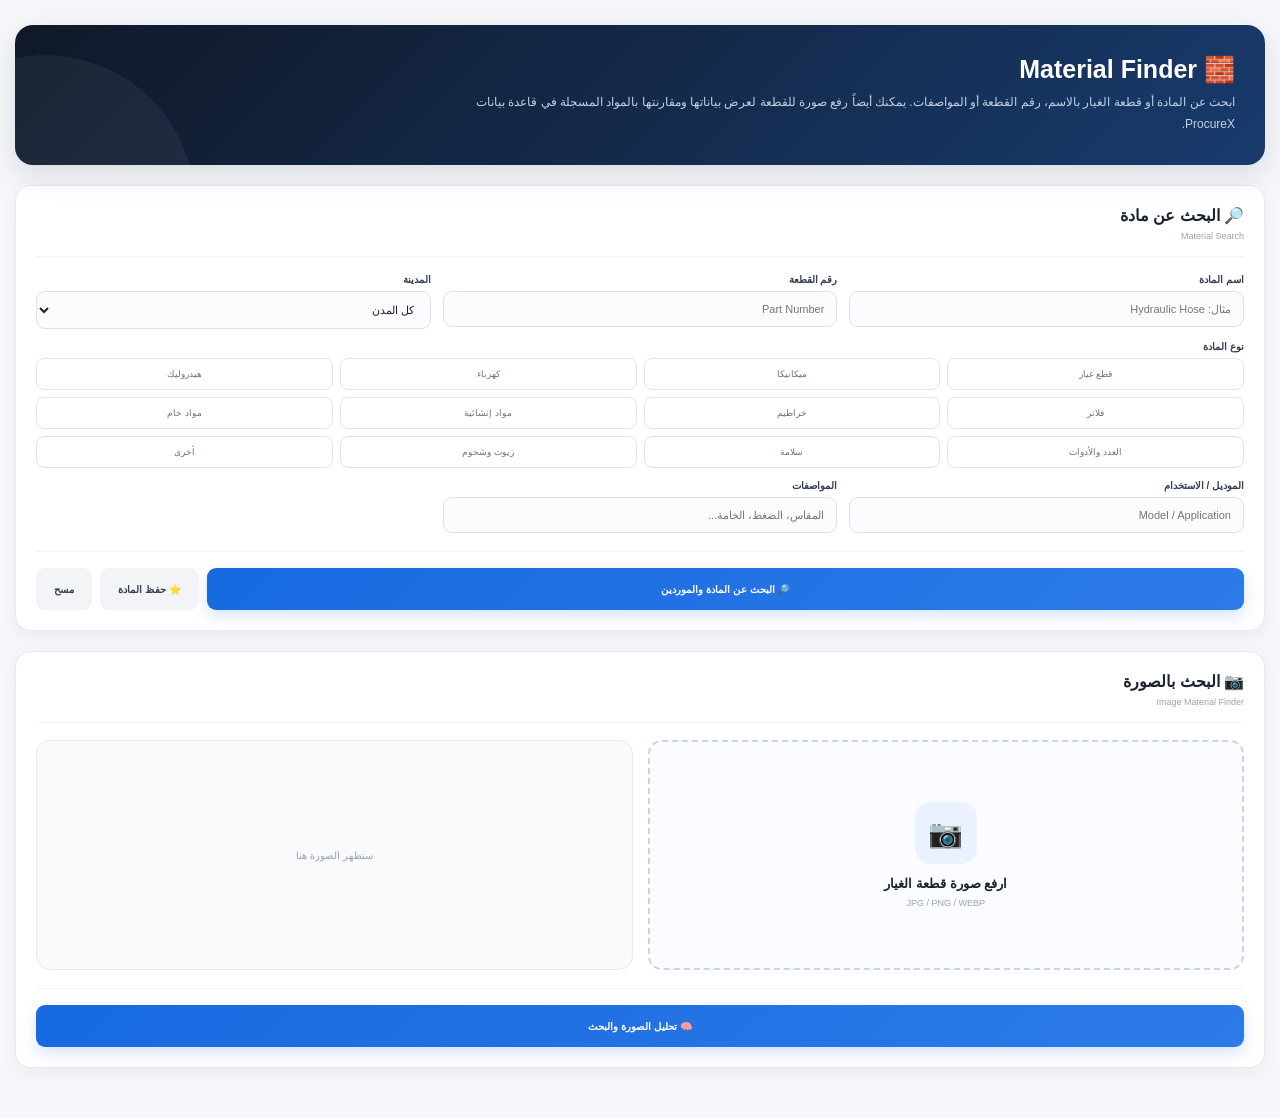
==== commit 29ac839b: "Update material-finder.html" ====
--- a/material-finder.html
+++ b/material-finder.html
@@ -2,668 +2,1361 @@
 <html lang="ar" dir="rtl">
 
 <head>
+
     <meta charset="UTF-8">
-    <meta name="viewport" content="width=device-width, initial-scale=1.0">
+
+    <meta
+        name="viewport"
+        content="width=device-width, initial-scale=1.0"
+    >
 
     <title>Material Finder | ProcureX</title>
 
-    <link rel="stylesheet" href="style.css">
+    <!-- IMPORTANT:
+         data.store.js must be loaded BEFORE this page script -->
+    <script src="data.store.js"></script>
 
     <style>
+
         * {
             box-sizing: border-box;
         }
 
+        body {
+            margin: 0;
+            font-family:
+                Tahoma,
+                Arial,
+                sans-serif;
+
+            background: #f5f7fa;
+
+            color: #182230;
+        }
+
+
         .material-page {
-            max-width: 1250px;
-            margin: 0 auto;
-            padding: 10px;
-        }
-
-        /* =========================
+
+            width: min(
+                1250px,
+                calc(100% - 30px)
+            );
+
+            margin: 25px auto 50px;
+
+        }
+
+
+        /* =====================================================
            HERO
-        ========================== */
+        ===================================================== */
 
         .material-hero {
-            background: linear-gradient(135deg, #101827, #183b6d);
-            color: #fff;
+
+            background:
+                linear-gradient(
+                    135deg,
+                    #101827,
+                    #183b6d
+                );
+
+            color: white;
+
             border-radius: 18px;
-            padding: 28px;
+
+            padding: 30px;
+
             margin-bottom: 20px;
+
             position: relative;
+
             overflow: hidden;
-        }
+
+            box-shadow:
+                0 10px 30px
+                rgba(16,24,40,.12);
+
+        }
+
 
         .material-hero::after {
+
             content: "";
+
             position: absolute;
-            width: 280px;
-            height: 280px;
+
+            width: 300px;
+            height: 300px;
+
             border-radius: 50%;
-            left: -100px;
-            bottom: -180px;
-            background: rgba(255, 255, 255, .05);
-        }
-
-        .material-hero h2 {
+
+            left: -120px;
+            bottom: -190px;
+
+            background:
+                rgba(255,255,255,.05);
+
+        }
+
+
+        .material-hero h1 {
+
+            position: relative;
+
+            z-index: 2;
+
+            margin: 0 0 8px;
+
             font-size: 25px;
-            margin: 0 0 7px;
-        }
+
+        }
+
 
         .material-hero p {
-            color: #b9c7dc;
+
+            position: relative;
+
+            z-index: 2;
+
+            margin: 0;
+
+            color: #c4d0e2;
+
             font-size: 12px;
-            max-width: 700px;
+
             line-height: 1.8;
+
+            max-width: 760px;
+
+        }
+
+
+        /* =====================================================
+           CARDS
+        ===================================================== */
+
+        .material-card {
+
+            background: white;
+
+            border:
+                1px solid #e5e9f0;
+
+            border-radius: 15px;
+
+            padding: 20px;
+
+            box-shadow:
+                0 5px 18px
+                rgba(16,24,40,.05);
+
+            margin-bottom: 20px;
+
+        }
+
+
+        .card-title {
+
+            display: flex;
+
+            align-items: center;
+
+            justify-content: space-between;
+
+            gap: 15px;
+
+            border-bottom:
+                1px solid #eef1f5;
+
+            padding-bottom: 13px;
+
+            margin-bottom: 17px;
+
+        }
+
+
+        .card-title h2 {
+
             margin: 0;
-        }
-
-        /* =========================
-           LAYOUT
-        ========================== */
-
-        .material-layout {
+
+            font-size: 16px;
+
+        }
+
+
+        .card-title span {
+
+            color: #98a2b3;
+
+            font-size: 9px;
+
+        }
+
+
+        /* =====================================================
+           SEARCH AREA
+        ===================================================== */
+
+        .search-grid {
+
             display: grid;
-            grid-template-columns: .9fr 1.1fr;
-            gap: 18px;
-        }
-
-        .material-card {
-            background: #fff;
-            border: 1px solid #e5e9f0;
-            border-radius: 15px;
-            box-shadow: 0 5px 18px rgba(16, 24, 40, .05);
-            padding: 20px;
-        }
-
-        .material-card-title {
+
+            grid-template-columns:
+                1fr 1fr 1fr;
+
+            gap: 12px;
+
+        }
+
+
+        .form-group {
+
             display: flex;
-            align-items: center;
-            justify-content: space-between;
-            margin-bottom: 16px;
-            padding-bottom: 12px;
-            border-bottom: 1px solid #eef1f5;
-        }
-
-        .material-card-title h3 {
-            font-size: 15px;
-            margin: 0;
-        }
-
-        .material-card-title span {
-            display: block;
-            color: #98a2b3;
-            font-size: 9px;
-            margin-top: 3px;
-        }
-
-        /* =========================
-           IMAGE UPLOAD
-        ========================== */
-
-        .image-upload {
-            width: 100%;
-            min-height: 270px;
-            border: 2px dashed #cbd5e1;
-            border-radius: 14px;
-            display: flex;
-            align-items: center;
-            justify-content: center;
+
             flex-direction: column;
-            text-align: center;
-            cursor: pointer;
-            background: #fafcff;
-            transition: .25s ease;
-            overflow: hidden;
-            position: relative;
-        }
-
-        .image-upload:hover,
-        .image-upload.dragover {
-            border-color: #1769e0;
-            background: #f5f9ff;
-        }
-
-        .image-upload-icon {
-            width: 65px;
-            height: 65px;
-            border-radius: 17px;
-            background: #eaf2ff;
-            display: flex;
-            align-items: center;
-            justify-content: center;
-            font-size: 29px;
-            margin-bottom: 12px;
-        }
-
-        .image-upload strong {
-            font-size: 13px;
-        }
-
-        .image-upload span {
-            color: #98a2b3;
-            font-size: 9px;
-            margin-top: 5px;
-        }
-
-        #material-image-input {
-            display: none;
-        }
-
-        #image-preview {
-            display: none;
-            width: 100%;
-            height: 270px;
-            object-fit: contain;
-            background: #f8fafc;
-        }
-
-        /* =========================
-           FORM
-        ========================== */
-
-        .form-grid {
-            display: grid;
-            grid-template-columns: repeat(2, 1fr);
-            gap: 13px;
-        }
-
-        .form-group {
-            display: flex;
-            flex-direction: column;
+
             gap: 6px;
-        }
+
+        }
+
 
         .form-group.full {
-            grid-column: 1 / -1;
-        }
+
+            grid-column:
+                1 / -1;
+
+        }
+
 
         .form-group label {
+
             font-size: 10px;
+
             font-weight: 700;
+
             color: #344054;
-        }
-
-        .required {
-            color: #f04438;
-        }
+
+        }
+
 
         .form-group input,
         .form-group select,
         .form-group textarea {
+
             width: 100%;
-            border: 1px solid #dce2ea;
+
+            border:
+                1px solid #dce2ea;
+
             border-radius: 9px;
+
             background: #fbfcfe;
+
             padding: 11px 12px;
+
             font-size: 11px;
+
             color: #182230;
+
             outline: none;
-            transition: .2s ease;
-            font-family: inherit;
-        }
+
+            transition: .2s;
+
+        }
+
 
         .form-group textarea {
+
             min-height: 90px;
+
             resize: vertical;
-            line-height: 1.7;
-        }
+
+        }
+
 
         .form-group input:focus,
         .form-group select:focus,
         .form-group textarea:focus {
+
             border-color: #1769e0;
-            background: #fff;
-            box-shadow: 0 0 0 3px rgba(23, 105, 224, .08);
-        }
-
-        /* =========================
+
+            background: white;
+
+            box-shadow:
+                0 0 0 3px
+                rgba(23,105,224,.08);
+
+        }
+
+
+        /* =====================================================
            MATERIAL TYPES
-        ========================== */
+        ===================================================== */
 
         .material-types {
+
             display: grid;
-            grid-template-columns: repeat(3, 1fr);
+
+            grid-template-columns:
+                repeat(4, 1fr);
+
             gap: 7px;
-        }
+
+        }
+
 
         .material-type {
-            border: 1px solid #e0e5ec;
-            background: #fff;
+
+            border:
+                1px solid #e0e5ec;
+
+            background: white;
+
+            color: #667085;
+
             border-radius: 8px;
-            padding: 8px 5px;
+
+            padding: 10px 6px;
+
+            cursor: pointer;
+
+            font-size: 9px;
+
+            transition: .2s;
+
+        }
+
+
+        .material-type:hover {
+
+            border-color: #1769e0;
+
+            color: #1769e0;
+
+        }
+
+
+        .material-type.selected {
+
+            background: #eaf2ff;
+
+            border-color: #1769e0;
+
+            color: #1769e0;
+
+            font-weight: 700;
+
+        }
+
+
+        /* =====================================================
+           IMAGE
+        ===================================================== */
+
+        .image-area {
+
+            display: grid;
+
+            grid-template-columns:
+                1fr 1fr;
+
+            gap: 15px;
+
+        }
+
+
+        .upload-box {
+
+            min-height: 230px;
+
+            border:
+                2px dashed #cbd5e1;
+
+            border-radius: 14px;
+
+            background: #fafcff;
+
+            display: flex;
+
+            flex-direction: column;
+
+            align-items: center;
+
+            justify-content: center;
+
             text-align: center;
+
             cursor: pointer;
+
+            transition: .2s;
+
+            overflow: hidden;
+
+        }
+
+
+        .upload-box:hover {
+
+            border-color: #1769e0;
+
+            background: #f5f9ff;
+
+        }
+
+
+        .upload-icon {
+
+            width: 62px;
+            height: 62px;
+
+            border-radius: 16px;
+
+            display: flex;
+
+            align-items: center;
+            justify-content: center;
+
+            background: #eaf2ff;
+
+            font-size: 28px;
+
+            margin-bottom: 12px;
+
+        }
+
+
+        .upload-box strong {
+
+            font-size: 13px;
+
+        }
+
+
+        .upload-box small {
+
+            margin-top: 7px;
+
+            color: #98a2b3;
+
             font-size: 9px;
+
+        }
+
+
+        #material-image {
+
+            display: none;
+
+        }
+
+
+        .image-preview {
+
+            min-height: 230px;
+
+            border:
+                1px solid #e5e9f0;
+
+            border-radius: 14px;
+
+            background: #f8fafc;
+
+            display: flex;
+
+            align-items: center;
+
+            justify-content: center;
+
+            overflow: hidden;
+
+        }
+
+
+        .image-preview img {
+
+            width: 100%;
+
+            height: 230px;
+
+            object-fit: contain;
+
+            display: none;
+
+        }
+
+
+        .image-placeholder {
+
+            color: #98a2b3;
+
+            font-size: 10px;
+
+        }
+
+
+        /* =====================================================
+           BUTTONS
+        ===================================================== */
+
+        .actions {
+
+            display: flex;
+
+            gap: 8px;
+
+            margin-top: 18px;
+
+            padding-top: 16px;
+
+            border-top:
+                1px solid #eef1f5;
+
+        }
+
+
+        button {
+
+            font-family: inherit;
+
+        }
+
+
+        .btn {
+
+            height: 42px;
+
+            padding: 0 18px;
+
+            border: 0;
+
+            border-radius: 9px;
+
+            cursor: pointer;
+
+            font-size: 10px;
+
+            font-weight: 700;
+
+            transition: .2s;
+
+        }
+
+
+        .btn-primary {
+
+            flex: 1;
+
+            color: white;
+
+            background:
+                linear-gradient(
+                    135deg,
+                    #1769e0,
+                    #2d7be8
+                );
+
+            box-shadow:
+                0 6px 15px
+                rgba(23,105,224,.18);
+
+        }
+
+
+        .btn-primary:hover {
+
+            transform:
+                translateY(-1px);
+
+        }
+
+
+        .btn-secondary {
+
+            background: #f2f4f7;
+
+            color: #344054;
+
+        }
+
+
+        .btn-secondary:hover {
+
+            background: #e7ebf0;
+
+        }
+
+
+        /* =====================================================
+           RESULTS
+        ===================================================== */
+
+        .results {
+
+            display: none;
+
+        }
+
+
+        .results.show {
+
+            display: block;
+
+        }
+
+
+        .result-summary {
+
+            display: grid;
+
+            grid-template-columns:
+                repeat(4, 1fr);
+
+            gap: 10px;
+
+        }
+
+
+        .result-box {
+
+            background: #f8fafc;
+
+            border:
+                1px solid #edf0f4;
+
+            border-radius: 10px;
+
+            padding: 13px;
+
+        }
+
+
+        .result-box span {
+
+            display: block;
+
+            color: #98a2b3;
+
+            font-size: 8px;
+
+            margin-bottom: 5px;
+
+        }
+
+
+        .result-box strong {
+
+            display: block;
+
+            font-size: 11px;
+
+        }
+
+
+        /* =====================================================
+           MATERIAL INFORMATION
+        ===================================================== */
+
+        .material-information {
+
+            display: grid;
+
+            grid-template-columns:
+                repeat(3, 1fr);
+
+            gap: 10px;
+
+            margin-top: 15px;
+
+        }
+
+
+        .info-item {
+
+            border:
+                1px solid #edf0f4;
+
+            background: white;
+
+            border-radius: 9px;
+
+            padding: 12px;
+
+        }
+
+
+        .info-item span {
+
+            display: block;
+
+            color: #98a2b3;
+
+            font-size: 8px;
+
+            margin-bottom: 5px;
+
+        }
+
+
+        .info-item strong {
+
+            font-size: 10px;
+
+            line-height: 1.6;
+
+        }
+
+
+        /* =====================================================
+           SUPPLIERS
+        ===================================================== */
+
+        .supplier-list {
+
+            display: grid;
+
+            grid-template-columns:
+                repeat(2, 1fr);
+
+            gap: 10px;
+
+        }
+
+
+        .supplier-card {
+
+            border:
+                1px solid #e5e9f0;
+
+            border-radius: 11px;
+
+            padding: 14px;
+
+            background: white;
+
+        }
+
+
+        .supplier-name {
+
+            font-size: 12px;
+
+            font-weight: 700;
+
+            margin-bottom: 7px;
+
+        }
+
+
+        .supplier-line {
+
+            display: flex;
+
+            gap: 7px;
+
+            margin-top: 5px;
+
             color: #667085;
-            transition: .2s ease;
-            font-family: inherit;
-        }
-
-        .material-type:hover {
-            border-color: #1769e0;
-            color: #1769e0;
-        }
-
-        .material-type.selected {
+
+            font-size: 9px;
+
+        }
+
+
+        .supplier-line strong {
+
+            color: #344054;
+
+        }
+
+
+        .no-suppliers {
+
+            padding: 25px;
+
+            text-align: center;
+
+            border:
+                1px dashed #d5dbe4;
+
+            border-radius: 10px;
+
+            color: #98a2b3;
+
+            font-size: 10px;
+
+        }
+
+
+        /* =====================================================
+           MESSAGE
+        ===================================================== */
+
+        .message {
+
+            display: none;
+
+            margin-bottom: 15px;
+
+            padding: 12px 14px;
+
+            border-radius: 9px;
+
+            font-size: 10px;
+
+            font-weight: 700;
+
+        }
+
+
+        .message.show {
+
+            display: block;
+
+        }
+
+
+        .message.success {
+
+            background: #e9f8f1;
+
+            color: #087443;
+
+        }
+
+
+        .message.warning {
+
+            background: #fff5e6;
+
+            color: #a15c00;
+
+        }
+
+
+        .message.error {
+
+            background: #fff0ef;
+
+            color: #b42318;
+
+        }
+
+
+        .message.info {
+
             background: #eaf2ff;
-            border-color: #1769e0;
-            color: #1769e0;
-            font-weight: 700;
-        }
-
-        /* =========================
-           ACTIONS
-        ========================== */
-
-        .material-actions {
-            display: flex;
-            gap: 8px;
-            margin-top: 18px;
-            padding-top: 16px;
-            border-top: 1px solid #eef1f5;
-        }
-
-        .action-button {
-            height: 42px;
-            border: 0;
-            border-radius: 9px;
-            padding: 0 16px;
-            cursor: pointer;
-            font-size: 10px;
-            font-weight: 700;
-            transition: .2s ease;
-            font-family: inherit;
-        }
-
-        .search-material {
-            flex: 1;
-            color: #fff;
-            background: linear-gradient(135deg, #1769e0, #2d7be8);
-            box-shadow: 0 6px 15px rgba(23, 105, 224, .18);
-        }
-
-        .search-material:hover {
-            transform: translateY(-1px);
-        }
-
-        .secondary-button {
-            background: #f2f4f7;
-            color: #344054;
-        }
-
-        .secondary-button:hover {
-            background: #e9edf2;
-        }
-
-        /* =========================
-           RESULTS
-        ========================== */
-
-        .result-section {
-            display: none;
-            margin-top: 20px;
-        }
-
-        .result-section.show {
-            display: block;
-        }
-
-        .result-header {
-            display: flex;
-            justify-content: space-between;
-            align-items: center;
-            gap: 10px;
-            margin-bottom: 13px;
-        }
-
-        .result-header h3 {
-            font-size: 15px;
-            margin: 0;
-        }
-
-        .result-subtitle {
-            color: #98a2b3;
-            font-size: 9px;
-            margin-top: 4px;
-        }
-
-        .confidence {
-            background: #e9f8f1;
-            color: #087443;
-            padding: 6px 10px;
-            border-radius: 7px;
-            font-size: 9px;
-            font-weight: 700;
-            white-space: nowrap;
-        }
-
-        .result-grid {
-            display: grid;
-            grid-template-columns: repeat(4, 1fr);
-            gap: 9px;
-        }
-
-        .result-item {
-            background: #f8fafc;
-            border: 1px solid #edf0f4;
-            border-radius: 9px;
-            padding: 11px;
-        }
-
-        .result-item span {
-            display: block;
-            color: #98a2b3;
-            font-size: 8px;
-        }
-
-        .result-item strong {
-            display: block;
-            font-size: 10px;
-            margin-top: 3px;
-            word-break: break-word;
-        }
-
-        /* =========================
-           SUPPLIERS
-        ========================== */
-
-        .supplier-empty {
-            color: #667085;
-            font-size: 11px;
-            padding: 20px 0;
-            text-align: center;
-            line-height: 1.8;
-        }
-
-        .supplier-info {
-            display: grid;
-            grid-template-columns: repeat(3, 1fr);
-            gap: 10px;
-        }
-
-        .supplier-placeholder {
-            border: 1px solid #e6eaf0;
-            background: #f8fafc;
-            border-radius: 10px;
-            padding: 15px;
-            text-align: center;
-        }
-
-        .supplier-placeholder strong {
-            display: block;
-            font-size: 11px;
-            margin-bottom: 5px;
-        }
-
-        .supplier-placeholder span {
-            font-size: 9px;
-            color: #98a2b3;
-        }
-
-        /* =========================
-           EXPORT
-        ========================== */
-
-        .export-bar {
-            display: flex;
-            align-items: center;
-            justify-content: space-between;
-            gap: 10px;
-            margin-top: 16px;
-            padding: 11px 13px;
-            background: #f8fafc;
-            border: 1px solid #e6eaf0;
-            border-radius: 10px;
-        }
-
-        .export-title {
-            font-size: 9px;
-            color: #667085;
-            font-weight: 600;
-        }
-
-        .export-buttons {
-            display: flex;
-            gap: 6px;
-            flex-wrap: wrap;
-        }
-
-        .export-button {
-            height: 32px;
-            padding: 0 10px;
-            border: 1px solid #dfe4ea;
-            border-radius: 7px;
-            background: #fff;
-            color: #344054;
-            cursor: pointer;
-            font-size: 8px;
-            font-weight: 700;
-            font-family: inherit;
-        }
-
-        .export-button:hover {
-            border-color: #1769e0;
-            color: #1769e0;
-        }
-
-        /* =========================
-           TOAST
-        ========================== */
-
-        #material-toast {
-            position: fixed;
-            left: 20px;
-            bottom: 20px;
-            z-index: 99999;
-            min-width: 250px;
-            max-width: 380px;
-            padding: 13px 16px;
-            border-radius: 10px;
-            background: #101828;
-            color: #fff;
-            font-size: 11px;
-            line-height: 1.6;
-            box-shadow: 0 10px 30px rgba(0, 0, 0, .15);
-            transform: translateY(30px);
-            opacity: 0;
-            pointer-events: none;
-            transition: .25s ease;
-        }
-
-        #material-toast.show {
-            transform: translateY(0);
-            opacity: 1;
-        }
-
-        #material-toast.success {
-            background: #087443;
-        }
-
-        #material-toast.warning {
-            background: #b54708;
-        }
-
-        #material-toast.error {
-            background: #b42318;
-        }
-
-        /* =========================
-           PRINT
-        ========================== */
-
-        @media print {
-
-            body {
-                background: #fff !important;
+
+            color: #175cd3;
+
+        }
+
+
+        /* =====================================================
+           RESPONSIVE
+        ===================================================== */
+
+        @media (max-width: 900px) {
+
+            .search-grid {
+
+                grid-template-columns:
+                    1fr 1fr;
+
             }
 
+            .image-area {
+
+                grid-template-columns:
+                    1fr;
+
+            }
+
+            .result-summary {
+
+                grid-template-columns:
+                    repeat(2, 1fr);
+
+            }
+
+            .material-information {
+
+                grid-template-columns:
+                    repeat(2, 1fr);
+
+            }
+
+            .supplier-list {
+
+                grid-template-columns:
+                    1fr;
+
+            }
+
+        }
+
+
+        @media (max-width: 600px) {
+
             .material-page {
-                max-width: 100%;
+
+                width:
+                    calc(100% - 20px);
+
+                margin-top: 10px;
+
             }
 
-            .material-actions,
-            .export-bar,
-            #material-toast {
-                display: none !important;
+            .material-hero {
+
+                padding: 22px;
+
             }
 
-            .result-section {
-                display: block !important;
+            .material-hero h1 {
+
+                font-size: 21px;
+
             }
 
-            .material-hero {
-                color: #000;
-                background: #fff;
-                border: 1px solid #ddd;
+            .search-grid {
+
+                grid-template-columns:
+                    1fr;
+
             }
 
-            .material-hero p {
-                color: #555;
+            .material-types {
+
+                grid-template-columns:
+                    repeat(2, 1fr);
+
             }
-        }
-
-        /* =========================
-           RESPONSIVE
-        ========================== */
-
-        @media (max-width: 900px) {
-
-            .material-layout {
-                grid-template-columns: 1fr;
+
+            .result-summary {
+
+                grid-template-columns:
+                    1fr;
+
             }
 
-            .result-grid {
-                grid-template-columns: repeat(2, 1fr);
+            .material-information {
+
+                grid-template-columns:
+                    1fr;
+
             }
 
-            .supplier-info {
-                grid-template-columns: 1fr;
+            .actions {
+
+                flex-direction: column;
+
             }
-        }
-
-        @media (max-width: 600px) {
-
-            .material-page {
-                padding: 7px;
+
+            .btn {
+
+                width: 100%;
+
             }
 
-            .material-hero {
-                padding: 21px;
-            }
-
-            .material-hero h2 {
-                font-size: 21px;
-            }
-
-            .form-grid {
-                grid-template-columns: 1fr;
-            }
-
-            .form-group.full {
-                grid-column: auto;
-            }
-
-            .material-types {
-                grid-template-columns: repeat(2, 1fr);
-            }
-
-            .result-grid {
-                grid-template-columns: 1fr;
-            }
-
-            .material-actions {
-                flex-direction: column;
-            }
-
-            .export-bar {
-                align-items: flex-start;
-                flex-direction: column;
-            }
-
-            .export-buttons {
-                width: 100%;
-            }
-
-            .export-button {
-                flex: 1;
-            }
-
-            .result-header {
-                align-items: flex-start;
-                flex-direction: column;
-            }
-
-            #material-toast {
-                left: 10px;
-                right: 10px;
-                bottom: 10px;
-                min-width: auto;
-            }
-        }
+        }
+
     </style>
+
 </head>
 
+
 <body>
 
+
 <div class="material-page">
 
-    <!-- =========================
+
+    <!-- =====================================================
          HERO
-    ========================== -->
-
-    <div class="material-hero">
-
-        <h2>🧱 Material Finder</h2>
+    ====================================================== -->
+
+    <section class="material-hero">
+
+        <h1>
+            🧱 Material Finder
+        </h1>
 
         <p>
-            ابحث عن المادة أو قطعة الغيار باستخدام الصورة أو الاسم
-            أو رقم القطعة، وحدد نوع المادة والمدينة للوصول إلى
-            الموردين المناسبين.
+            ابحث عن المادة أو قطعة الغيار بالاسم،
+            رقم القطعة أو المواصفات. يمكنك أيضاً رفع
+            صورة للقطعة لعرض بياناتها ومقارنتها بالمواد
+            المسجلة في قاعدة بيانات ProcureX.
         </p>
 
-    </div>
-
-
-    <!-- =========================
-         MAIN
-    ========================== -->
-
-    <div class="material-layout">
-
-        <!-- IMAGE -->
-
-        <div class="material-card">
-
-            <div class="material-card-title">
-
-                <div>
-                    <h3>📷 صورة المادة</h3>
-                    <span>Material Image</span>
+    </section>
+
+
+    <!-- MESSAGE -->
+
+    <div
+        id="material-message"
+        class="message"
+    ></div>
+
+
+    <!-- =====================================================
+         SEARCH / MATERIAL DATA
+    ====================================================== -->
+
+    <section class="material-card">
+
+
+        <div class="card-title">
+
+            <div>
+
+                <h2>
+                    🔎 البحث عن مادة
+                </h2>
+
+                <span>
+                    Material Search
+                </span>
+
+            </div>
+
+        </div>
+
+
+        <div class="search-grid">
+
+
+            <!-- NAME -->
+
+            <div class="form-group">
+
+                <label>
+                    اسم المادة
+                </label>
+
+                <input
+                    id="material-name"
+                    type="text"
+                    placeholder="مثال: Hydraulic Hose"
+                >
+
+            </div>
+
+
+            <!-- PART NUMBER -->
+
+            <div class="form-group">
+
+                <label>
+                    رقم القطعة
+                </label>
+
+                <input
+                    id="part-number"
+                    type="text"
+                    placeholder="Part Number"
+                >
+
+            </div>
+
+
+            <!-- CITY -->
+
+            <div class="form-group">
+
+                <label>
+                    المدينة
+                </label>
+
+                <select id="material-city">
+
+                    <option value="">
+                        كل المدن
+                    </option>
+
+                    <option value="Riyadh">
+                        الرياض
+                    </option>
+
+                    <option value="Jeddah">
+                        جدة
+                    </option>
+
+                    <option value="Dammam">
+                        الدمام
+                    </option>
+
+                    <option value="Khobar">
+                        الخبر
+                    </option>
+
+                    <option value="Makkah">
+                        مكة
+                    </option>
+
+                    <option value="Madinah">
+                        المدينة المنورة
+                    </option>
+
+                    <option value="Abha">
+                        أبها
+                    </option>
+
+                    <option value="Tabuk">
+                        تبوك
+                    </option>
+
+                    <option value="Qassim">
+                        القصيم
+                    </option>
+
+                    <option value="Other">
+                        أخرى
+                    </option>
+
+                </select>
+
+            </div>
+
+
+            <!-- TYPE -->
+
+            <div class="form-group full">
+
+                <label>
+                    نوع المادة
+                </label>
+
+
+                <div
+                    class="material-types"
+                    id="material-types"
+                >
+
+                    <button
+                        type="button"
+                        class="material-type"
+                        data-type="Spare Parts"
+                    >
+                        قطع غيار
+                    </button>
+
+                    <button
+                        type="button"
+                        class="material-type"
+                        data-type="Mechanical"
+                    >
+                        ميكانيكا
+                    </button>
+
+                    <button
+                        type="button"
+                        class="material-type"
+                        data-type="Electrical"
+                    >
+                        كهرباء
+                    </button>
+
+                    <button
+                        type="button"
+                        class="material-type"
+                        data-type="Hydraulic"
+                    >
+                        هيدروليك
+                    </button>
+
+                    <button
+                        type="button"
+                        class="material-type"
+                        data-type="Filters"
+                    >
+                        فلاتر
+                    </button>
+
+                    <button
+                        type="button"
+                        class="material-type"
+                        data-type="Hoses"
+                    >
+                        خراطيم
+                    </button>
+
+                    <button
+                        type="button"
+                        class="material-type"
+                        data-type="Construction"
+                    >
+                        مواد إنشائية
+                    </button>
+
+                    <button
+                        type="button"
+                        class="material-type"
+                        data-type="Raw Materials"
+                    >
+                        مواد خام
+                    </button>
+
+                    <button
+                        type="button"
+                        class="material-type"
+                        data-type="Tools"
+                    >
+                        العدد والأدوات
+                    </button>
+
+                    <button
+                        type="button"
+                        class="material-type"
+                        data-type="Safety"
+                    >
+                        سلامة
+                    </button>
+
+                    <button
+                        type="button"
+                        class="material-type"
+                        data-type="Lubricants"
+                    >
+                        زيوت وشحوم
+                    </button>
+
+                    <button
+                        type="button"
+                        class="material-type"
+                        data-type="Other"
+                    >
+                        أخرى
+                    </button>
+
                 </div>
 
             </div>
 
 
+            <!-- MODEL -->
+
+            <div class="form-group">
+
+                <label>
+                    الموديل / الاستخدام
+                </label>
+
+                <input
+                    id="material-model"
+                    type="text"
+                    placeholder="Model / Application"
+                >
+
+            </div>
+
+
+            <!-- SPECIFICATIONS -->
+
+            <div class="form-group">
+
+                <label>
+                    المواصفات
+                </label>
+
+                <input
+                    id="material-specification"
+                    type="text"
+                    placeholder="المقاس، الضغط، الخامة..."
+                >
+
+            </div>
+
+        </div>
+
+
+        <!-- ACTIONS -->
+
+        <div class="actions">
+
+            <button
+                id="search-button"
+                class="btn btn-primary"
+            >
+                🔎 البحث عن المادة والموردين
+            </button>
+
+            <button
+                id="save-button"
+                class="btn btn-secondary"
+            >
+                ⭐ حفظ المادة
+            </button>
+
+            <button
+                id="clear-button"
+                class="btn btn-secondary"
+            >
+                مسح
+            </button>
+
+        </div>
+
+    </section>
+
+
+    <!-- =====================================================
+         IMAGE SEARCH
+    ====================================================== -->
+
+    <section class="material-card">
+
+
+        <div class="card-title">
+
+            <div>
+
+                <h2>
+                    📷 البحث بالصورة
+                </h2>
+
+                <span>
+                    Image Material Finder
+                </span>
+
+            </div>
+
+        </div>
+
+
+        <div class="image-area">
+
+
             <label
-                class="image-upload"
-                for="material-image-input"
-                id="image-upload-area"
+                class="upload-box"
+                for="material-image"
             >
 
                 <div
-                    class="image-upload-icon"
+                    class="upload-icon"
                     id="upload-icon"
                 >
                     📷
                 </div>
 
                 <strong id="upload-title">
-                    ارفع صورة المادة
+                    ارفع صورة قطعة الغيار
                 </strong>
 
-                <span id="upload-description">
-                    PNG / JPG / WEBP — يمكنك سحب الصورة هنا
+                <small id="upload-text">
+                    JPG / PNG / WEBP
+                </small>
+
+            </label>
+
+
+            <div class="image-preview">
+
+                <span
+                    id="image-placeholder"
+                    class="image-placeholder"
+                >
+                    ستظهر الصورة هنا
                 </span>
 
                 <img
@@ -671,375 +1364,122 @@
                     alt="Material Preview"
                 >
 
-            </label>
-
-
-            <input
-                type="file"
-                id="material-image-input"
-                accept="image/png,image/jpeg,image/webp"
+            </div>
+
+        </div>
+
+
+        <input
+            type="file"
+            id="material-image"
+            accept="image/png,image/jpeg,image/webp"
+        >
+
+
+        <div class="actions">
+
+            <button
+                id="image-search-button"
+                class="btn btn-primary"
             >
+                🧠 تحليل الصورة والبحث
+            </button>
 
         </div>
 
-
-        <!-- INFORMATION -->
+    </section>
+
+
+    <!-- =====================================================
+         RESULTS
+    ====================================================== -->
+
+    <section
+        id="results"
+        class="results"
+    >
+
+
+        <!-- IDENTIFICATION -->
 
         <div class="material-card">
 
-            <div class="material-card-title">
+
+            <div class="card-title">
 
                 <div>
-                    <h3>📋 بيانات المادة</h3>
-                    <span>Material Information</span>
+
+                    <h2>
+                        📋 نتيجة البحث
+                    </h2>
+
+                    <span>
+                        Material Identification
+                    </span>
+
                 </div>
 
             </div>
 
 
-            <div class="form-grid">
-
-                <!-- NAME -->
-
-                <div class="form-group">
-
-                    <label>
+            <div class="result-summary">
+
+
+                <div class="result-box">
+
+                    <span>
                         اسم المادة
-                        <span class="required">*</span>
-                    </label>
-
-                    <input
-                        type="text"
-                        id="material-name"
-                        placeholder="مثال: Hydraulic Hose"
+                    </span>
+
+                    <strong
+                        id="result-name"
                     >
-
-                </div>
-
-
-                <!-- PART NUMBER -->
-
-                <div class="form-group">
-
-                    <label>
-                        Part Number
-                    </label>
-
-                    <input
-                        type="text"
-                        id="part-number"
-                        placeholder="رقم القطعة"
-                    >
-
-                </div>
-
-
-                <!-- MATERIAL TYPE -->
-
-                <div class="form-group full">
-
-                    <label>
-                        نوع المادة
-                        <span class="required">*</span>
-                    </label>
-
-                    <div
-                        class="material-types"
-                        id="material-types"
-                    >
-
-                        <button
-                            type="button"
-                            class="material-type"
-                            data-type="Spare Parts"
-                        >
-                            قطع غيار
-                        </button>
-
-                        <button
-                            type="button"
-                            class="material-type"
-                            data-type="Mechanical"
-                        >
-                            ميكانيكا
-                        </button>
-
-                        <button
-                            type="button"
-                            class="material-type"
-                            data-type="Electrical"
-                        >
-                            كهرباء
-                        </button>
-
-                        <button
-                            type="button"
-                            class="material-type"
-                            data-type="Hydraulic"
-                        >
-                            هيدروليك
-                        </button>
-
-                        <button
-                            type="button"
-                            class="material-type"
-                            data-type="Filters"
-                        >
-                            فلاتر
-                        </button>
-
-                        <button
-                            type="button"
-                            class="material-type"
-                            data-type="Hoses"
-                        >
-                            خراطيم
-                        </button>
-
-                        <button
-                            type="button"
-                            class="material-type"
-                            data-type="Construction"
-                        >
-                            مواد إنشائية
-                        </button>
-
-                        <button
-                            type="button"
-                            class="material-type"
-                            data-type="Raw Materials"
-                        >
-                            مواد خام
-                        </button>
-
-                        <button
-                            type="button"
-                            class="material-type"
-                            data-type="Tools"
-                        >
-                            العدد والأدوات
-                        </button>
-
-                        <button
-                            type="button"
-                            class="material-type"
-                            data-type="Safety"
-                        >
-                            سلامة
-                        </button>
-
-                        <button
-                            type="button"
-                            class="material-type"
-                            data-type="Lubricants"
-                        >
-                            زيوت وشحوم
-                        </button>
-
-                        <button
-                            type="button"
-                            class="material-type"
-                            data-type="Other"
-                        >
-                            أخرى
-                        </button>
-
-                    </div>
-
-                </div>
-
-
-                <!-- CITY -->
-
-                <div class="form-group">
-
-                    <label>
-                        المدينة
-                        <span class="required">*</span>
-                    </label>
-
-                    <select id="material-city">
-
-                        <option value="">
-                            اختر المدينة
-                        </option>
-
-                        <option value="Riyadh">
-                            الرياض
-                        </option>
-
-                        <option value="Jeddah">
-                            جدة
-                        </option>
-
-                        <option value="Dammam">
-                            الدمام
-                        </option>
-
-                        <option value="Khobar">
-                            الخبر
-                        </option>
-
-                        <option value="Makkah">
-                            مكة
-                        </option>
-
-                        <option value="Madinah">
-                            المدينة المنورة
-                        </option>
-
-                        <option value="Other">
-                            أخرى
-                        </option>
-
-                    </select>
-
-                </div>
-
-
-                <!-- MODEL -->
-
-                <div class="form-group">
-
-                    <label>
-                        الموديل / الاستخدام
-                    </label>
-
-                    <input
-                        type="text"
-                        id="material-model"
-                        placeholder="Model / Application"
-                    >
-
-                </div>
-
-
-                <!-- SPECIFICATION -->
-
-                <div class="form-group full">
-
-                    <label>
-                        المواصفات
-                    </label>
-
-                    <textarea
-                        id="material-specification"
-                        placeholder="اكتب المقاس، الضغط، الخامة، المواصفات الفنية أو أي معلومات مهمة..."
-                    ></textarea>
-
-                </div>
-
-            </div>
-
-
-            <!-- ACTIONS -->
-
-            <div class="material-actions">
-
-                <button
-                    type="button"
-                    class="action-button search-material"
-                    id="search-material-button"
-                >
-                    🔎 البحث عن الموردين
-                </button>
-
-                <button
-                    type="button"
-                    class="action-button secondary-button"
-                    id="save-material-button"
-                >
-                    ⭐ حفظ
-                </button>
-
-                <button
-                    type="button"
-                    class="action-button secondary-button"
-                    id="clear-material-button"
-                >
-                    مسح
-                </button>
-
-            </div>
-
-        </div>
-
-    </div>
-
-
-    <!-- =========================
-         RESULT
-    ========================== -->
-
-    <div
-        class="result-section"
-        id="material-result"
-    >
-
-        <div class="material-card">
-
-            <div class="result-header">
-
-                <div>
-
-                    <h3>
-                        🔍 نتيجة تحليل المادة
-                    </h3>
-
-                    <div class="result-subtitle">
-                        Material Identification Result
-                    </div>
-
-                </div>
-
-                <div class="confidence">
-                    Confidence 92%
-                </div>
-
-            </div>
-
-
-            <div class="result-grid">
-
-                <div class="result-item">
-
-                    <span>اسم المادة</span>
-
-                    <strong id="result-name">
                         —
                     </strong>
 
                 </div>
 
 
-                <div class="result-item">
-
-                    <span>نوع المادة</span>
-
-                    <strong id="result-type">
+                <div class="result-box">
+
+                    <span>
+                        النوع
+                    </span>
+
+                    <strong
+                        id="result-type"
+                    >
                         —
                     </strong>
 
                 </div>
 
 
-                <div class="result-item">
-
-                    <span>Part Number</span>
-
-                    <strong id="result-part">
+                <div class="result-box">
+
+                    <span>
+                        Part Number
+                    </span>
+
+                    <strong
+                        id="result-part"
+                    >
                         —
                     </strong>
 
                 </div>
 
 
-                <div class="result-item">
-
-                    <span>المدينة</span>
-
-                    <strong id="result-city">
-                        —
+                <div class="result-box">
+
+                    <span>
+                        عدد النتائج
+                    </span>
+
+                    <strong
+                        id="result-count"
+                    >
+                        0
                     </strong>
 
                 </div>
@@ -1047,512 +1487,286 @@
             </div>
 
 
-            <!-- EXPORT -->
-
-            <div class="export-bar">
-
-                <div class="export-title">
-                    📄 إجراءات المستند
+            <div
+                id="material-information"
+                class="material-information"
+            >
+
+            </div>
+
+        </div>
+
+
+        <!-- SUPPLIERS -->
+
+        <div class="material-card">
+
+
+            <div class="card-title">
+
+                <div>
+
+                    <h2>
+                        🏢 الموردون المطابقون
+                    </h2>
+
+                    <span>
+                        Matching Suppliers
+                    </span>
+
                 </div>
 
-                <div class="export-buttons">
-
-                    <button
-                        type="button"
-                        class="export-button"
-                        id="print-material"
-                    >
-                        🖨️ طباعة
-                    </button>
-
-                    <button
-                        type="button"
-                        class="export-button"
-                        id="export-pdf"
-                    >
-                        📄 PDF
-                    </button>
-
-                    <button
-                        type="button"
-                        class="export-button"
-                        id="export-excel"
-                    >
-                        📊 Excel
-                    </button>
-
-                    <button
-                        type="button"
-                        class="export-button"
-                        id="export-word"
-                    >
-                        📝 Word
-                    </button>
-
-                    <button
-                        type="button"
-                        class="export-button"
-                        id="download-material"
-                    >
-                        📥 تحميل
-                    </button>
-
-                </div>
-
             </div>
 
+
+            <div
+                id="supplier-list"
+                class="supplier-list"
+            >
+
+            </div>
+
         </div>
 
-    </div>
-
-
-    <!-- =========================
-         SUPPLIERS
-    ========================== -->
-
-    <div
-        class="result-section"
-        id="supplier-results"
-    >
-
-        <div class="material-card">
-
-            <div class="material-card-title">
-
-                <div>
-                    <h3>🏢 الموردون المقترحون</h3>
-                    <span>Suggested Suppliers</span>
-                </div>
-
-            </div>
-
-
-            <div
-                id="supplier-results-content"
-                class="supplier-empty"
-            >
-
-                سيتم عرض الموردين بعد ربط قاعدة البيانات
-                ومحرك البحث.
-
-            </div>
-
-
-            <div
-                class="supplier-info"
-                id="supplier-placeholder-cards"
-                style="display:none;"
-            >
-
-                <div class="supplier-placeholder">
-                    <strong>🏢 المورد المناسب</strong>
-                    <span>سيظهر هنا بعد ربط قاعدة الموردين</span>
-                </div>
-
-                <div class="supplier-placeholder">
-                    <strong>📍 موقع المورد</strong>
-                    <span>سيظهر هنا حسب المدينة</span>
-                </div>
-
-                <div class="supplier-placeholder">
-                    <strong>📞 بيانات التواصل</strong>
-                    <span>سيتم عرض الهاتف والبريد لاحقاً</span>
-                </div>
-
-            </div>
-
-
-            <div class="export-bar">
-
-                <div class="export-title">
-                    📄 تصدير نتائج الموردين
-                </div>
-
-                <div class="export-buttons">
-
-                    <button
-                        type="button"
-                        class="export-button"
-                        id="print-suppliers"
-                    >
-                        🖨️ طباعة
-                    </button>
-
-                    <button
-                        type="button"
-                        class="export-button"
-                        onclick="materialExport('pdf')"
-                    >
-                        📄 PDF
-                    </button>
-
-                    <button
-                        type="button"
-                        class="export-button"
-                        onclick="materialExport('excel')"
-                    >
-                        📊 Excel
-                    </button>
-
-                    <button
-                        type="button"
-                        class="export-button"
-                        onclick="materialExport('word')"
-                    >
-                        📝 Word
-                    </button>
-
-                </div>
-
-            </div>
-
-        </div>
-
-    </div>
+
+    </section>
+
 
 </div>
 
 
-<!-- TOAST -->
-
-<div id="material-toast"></div>
-
-
 <script>
 
-/* =====================================================
+"use strict";
+
+
+/* =========================================================
+   CHECK DATA STORE
+   ========================================================= */
+
+if (
+    !window.ProcureXStore
+) {
+
+    console.error(
+        "ProcureXStore is not loaded."
+    );
+
+}
+
+
+/* =========================================================
    VARIABLES
-===================================================== */
-
-let selectedMaterialType = "";
-let materialImageData = "";
-let toastTimer = null;
-
-
-/* =====================================================
+   ========================================================= */
+
+let selectedType = "";
+
+let imageData = "";
+
+
+/* =========================================================
    ELEMENTS
-===================================================== */
+   ========================================================= */
+
+const nameInput =
+    document.getElementById(
+        "material-name"
+    );
+
+const partInput =
+    document.getElementById(
+        "part-number"
+    );
+
+const cityInput =
+    document.getElementById(
+        "material-city"
+    );
+
+const modelInput =
+    document.getElementById(
+        "material-model"
+    );
+
+const specificationInput =
+    document.getElementById(
+        "material-specification"
+    );
+
+const messageBox =
+    document.getElementById(
+        "material-message"
+    );
 
 const imageInput =
-    document.getElementById("material-image-input");
+    document.getElementById(
+        "material-image"
+    );
 
 const imagePreview =
-    document.getElementById("image-preview");
-
-const uploadArea =
-    document.getElementById("image-upload-area");
-
-const uploadIcon =
-    document.getElementById("upload-icon");
-
-const uploadTitle =
-    document.getElementById("upload-title");
-
-const uploadDescription =
-    document.getElementById("upload-description");
-
-const materialTypes =
-    document.querySelectorAll(".material-type");
-
-
-/* =====================================================
+    document.getElementById(
+        "image-preview"
+    );
+
+const imagePlaceholder =
+    document.getElementById(
+        "image-placeholder"
+    );
+
+
+/* =========================================================
+   MESSAGE
+   ========================================================= */
+
+function showMessage(
+    text,
+    type = "info"
+) {
+
+    messageBox.textContent =
+        text;
+
+    messageBox.className =
+        "message show " +
+        type;
+
+
+    clearTimeout(
+        window.materialMessageTimer
+    );
+
+
+    window.materialMessageTimer =
+        setTimeout(
+            () => {
+
+                messageBox.classList.remove(
+                    "show"
+                );
+
+            },
+            4000
+        );
+
+}
+
+
+/* =========================================================
+   MATERIAL TYPE
+   ========================================================= */
+
+document
+    .querySelectorAll(
+        ".material-type"
+    )
+    .forEach(
+        button => {
+
+            button.addEventListener(
+                "click",
+                () => {
+
+                    document
+                        .querySelectorAll(
+                            ".material-type"
+                        )
+                        .forEach(
+                            item =>
+                                item.classList.remove(
+                                    "selected"
+                                )
+                        );
+
+
+                    button.classList.add(
+                        "selected"
+                    );
+
+
+                    selectedType =
+                        button.dataset.type;
+
+                }
+            );
+
+        }
+    );
+
+
+/* =========================================================
    IMAGE UPLOAD
-===================================================== */
-
-imageInput.addEventListener("change", function(event) {
-
-    const file = event.target.files[0];
-
-    if (!file) {
-        return;
-    }
-
-    processImage(file);
-
-});
-
-
-function processImage(file) {
-
-    if (!file.type.startsWith("image/")) {
-
-        showMaterialMessage(
-            "من فضلك اختر صورة صحيحة.",
-            "warning"
+   ========================================================= */
+
+imageInput.addEventListener(
+    "change",
+    function () {
+
+        const file =
+            this.files[0];
+
+
+        if (!file) {
+            return;
+        }
+
+
+        if (
+            !file.type.startsWith(
+                "image/"
+            )
+        ) {
+
+            showMessage(
+                "الملف المختار ليس صورة.",
+                "warning"
+            );
+
+            return;
+
+        }
+
+
+        const reader =
+            new FileReader();
+
+
+        reader.onload =
+            function (event) {
+
+                imageData =
+                    event.target.result;
+
+
+                imagePreview.src =
+                    imageData;
+
+
+                imagePreview.style.display =
+                    "block";
+
+
+                imagePlaceholder.style.display =
+                    "none";
+
+            };
+
+
+        reader.readAsDataURL(
+            file
         );
-
-        return;
-    }
-
-
-    const maxSize = 10 * 1024 * 1024;
-
-    if (file.size > maxSize) {
-
-        showMaterialMessage(
-            "حجم الصورة يجب ألا يتجاوز 10 MB.",
-            "warning"
-        );
-
-        return;
-    }
-
-
-    const reader = new FileReader();
-
-
-    reader.onload = function(event) {
-
-        materialImageData =
-            event.target.result;
-
-        imagePreview.src =
-            materialImageData;
-
-        imagePreview.style.display =
-            "block";
-
-        uploadIcon.style.display =
-            "none";
-
-        uploadTitle.style.display =
-            "none";
-
-        uploadDescription.style.display =
-            "none";
-
-    };
-
-
-    reader.readAsDataURL(file);
-
-}
-
-
-/* =====================================================
-   DRAG & DROP
-===================================================== */
-
-["dragenter", "dragover"].forEach(eventName => {
-
-    uploadArea.addEventListener(
-        eventName,
-        function(event) {
-
-            event.preventDefault();
-
-            event.stopPropagation();
-
-            uploadArea.classList.add("dragover");
-
-        }
-    );
-
-});
-
-
-["dragleave", "drop"].forEach(eventName => {
-
-    uploadArea.addEventListener(
-        eventName,
-        function(event) {
-
-            event.preventDefault();
-
-            event.stopPropagation();
-
-            uploadArea.classList.remove("dragover");
-
-        }
-    );
-
-});
-
-
-uploadArea.addEventListener(
-    "drop",
-    function(event) {
-
-        const files =
-            event.dataTransfer.files;
-
-        if (!files.length) {
-            return;
-        }
-
-        const file = files[0];
-
-        processImage(file);
 
     }
 );
 
 
-/* =====================================================
-   MATERIAL TYPE
-===================================================== */
-
-materialTypes.forEach(button => {
-
-    button.addEventListener(
-        "click",
-        function() {
-
-            materialTypes.forEach(item => {
-
-                item.classList.remove(
-                    "selected"
-                );
-
-            });
-
-
-            button.classList.add(
-                "selected"
-            );
-
-
-            selectedMaterialType =
-                button.dataset.type;
-
-        }
-    );
-
-});
-
-
-/* =====================================================
-   CITY
-===================================================== */
-
-function getArabicCity(city) {
-
-    const cities = {
-
-        Riyadh: "الرياض",
-
-        Jeddah: "جدة",
-
-        Dammam: "الدمام",
-
-        Khobar: "الخبر",
-
-        Makkah: "مكة",
-
-        Madinah: "المدينة المنورة",
-
-        Other: "أخرى"
-
-    };
-
-
-    return cities[city] || city;
-
-}
-
-
-/* =====================================================
-   GET FORM DATA
-===================================================== */
-
-function getMaterialFormData() {
-
-    return {
-
-        name:
-            document
-                .getElementById("material-name")
-                .value
-                .trim(),
-
-        partNumber:
-            document
-                .getElementById("part-number")
-                .value
-                .trim(),
-
-        type:
-            selectedMaterialType,
-
-        city:
-            document
-                .getElementById("material-city")
-                .value,
-
-        model:
-            document
-                .getElementById("material-model")
-                .value
-                .trim(),
-
-        specification:
-            document
-                .getElementById("material-specification")
-                .value
-                .trim(),
-
-        image:
-            materialImageData
-
-    };
-
-}
-
-
-/* =====================================================
-   VALIDATION
-===================================================== */
-
-function validateMaterial(data) {
-
-    if (!data.name) {
-
-        showMaterialMessage(
-            "اكتب اسم المادة أولاً.",
-            "warning"
-        );
-
-        document
-            .getElementById("material-name")
-            .focus();
-
-        return false;
-    }
-
-
-    if (!data.type) {
-
-        showMaterialMessage(
-            "اختر نوع المادة أولاً.",
-            "warning"
-        );
-
-        return false;
-    }
-
-
-    if (!data.city) {
-
-        showMaterialMessage(
-            "اختر المدينة أولاً.",
-            "warning"
-        );
-
-        return false;
-    }
-
-
-    return true;
-
-}
-
-
-/* =====================================================
+/* =========================================================
    SEARCH
-===================================================== */
+   ========================================================= */
 
 document
-    .getElementById("search-material-button")
+    .getElementById(
+        "search-button"
+    )
     .addEventListener(
         "click",
         searchMaterial
@@ -1561,136 +1775,808 @@
 
 function searchMaterial() {
 
-    const data =
-        getMaterialFormData();
-
-
-    if (!validateMaterial(data)) {
+    const name =
+        nameInput.value.trim();
+
+
+    const partNumber =
+        partInput.value.trim();
+
+
+    const city =
+        cityInput.value;
+
+
+    const model =
+        modelInput.value.trim();
+
+
+    const specification =
+        specificationInput.value.trim();
+
+
+    if (
+        !name &&
+        !partNumber &&
+        !model &&
+        !specification
+    ) {
+
+        showMessage(
+            "اكتب اسم المادة أو رقم القطعة أو المواصفات أولاً.",
+            "warning"
+        );
+
         return;
+
     }
 
 
-    /* RESULT */
+    let materials =
+        window.ProcureXStore
+            ? window.ProcureXStore.getMaterials()
+            : [];
+
+
+    /*
+       لو مفيش مواد محفوظة،
+       نعرض البيانات التي كتبها المستخدم
+       كبحث، لكن لا نخترع موردين.
+    */
+
+
+    let matches = [];
+
+
+    const searchText = [
+
+        name,
+        partNumber,
+        model,
+        specification
+
+    ]
+        .join(" ")
+        .trim()
+        .toLowerCase();
+
+
+    if (searchText) {
+
+        matches =
+            materials.filter(
+                material => {
+
+                    const searchable = [
+
+                        material.name,
+
+                        material.englishName,
+
+                        material.type,
+
+                        material.category,
+
+                        material.partNumber,
+
+                        material.brand,
+
+                        material.model,
+
+                        material.material,
+
+                        material.size,
+
+                        material.pressure,
+
+                        material.application,
+
+                        material.specifications,
+
+                        material.description,
+
+                        ...(material.aliases || [])
+
+                    ]
+                        .join(" ")
+                        .toLowerCase();
+
+
+                    const words =
+                        searchText
+                            .split(/\s+/)
+                            .filter(Boolean);
+
+
+                    return words.every(
+                        word =>
+                            searchable.includes(
+                                word
+                            )
+                    );
+
+                }
+            );
+
+    }
+
+
+    /*
+       Filter by selected type
+    */
+
+    if (selectedType) {
+
+        matches =
+            matches.filter(
+                material => {
+
+                    return (
+                        material.type ===
+                            selectedType
+                        ||
+                        material.category ===
+                            selectedType
+                    );
+
+                }
+            );
+
+    }
+
+
+    showResults(
+        matches,
+        name,
+        partNumber
+    );
+
+
+    /*
+       SAVE SEARCH
+    */
+
+    if (
+        window.ProcureXStore
+    ) {
+
+        window.ProcureXStore
+            .saveMaterialSearch({
+
+                query:
+                    searchText,
+
+                name,
+
+                type:
+                    selectedType,
+
+                partNumber,
+
+                city,
+
+                image:
+                    imageData,
+
+                resultCount:
+                    matches.length
+
+            });
+
+    }
+
+
+    showMessage(
+        matches.length
+            ? `تم العثور على ${matches.length} نتيجة محفوظة.`
+            : "لم يتم العثور على مادة مطابقة في قاعدة البيانات الحالية. أضف المادة أو المورد أولاً.",
+        matches.length
+            ? "success"
+            : "info"
+    );
+
+}
+
+
+/* =========================================================
+   SHOW RESULTS
+   ========================================================= */
+
+function showResults(
+    matches,
+    searchedName,
+    searchedPart
+) {
 
     document
-        .getElementById("result-name")
+        .getElementById(
+            "results"
+        )
+        .classList.add(
+            "show"
+        );
+
+
+    const first =
+        matches[0] || null;
+
+
+    document
+        .getElementById(
+            "result-name"
+        )
         .textContent =
-        data.name;
+        first
+            ? (
+                first.name ||
+                first.englishName ||
+                "—"
+            )
+            : (
+                searchedName ||
+                "غير محدد"
+            );
 
 
     document
-        .getElementById("result-type")
+        .getElementById(
+            "result-type"
+        )
         .textContent =
-        getArabicMaterialType(
-            data.type
+        first
+            ? (
+                first.type ||
+                first.category ||
+                "غير محدد"
+            )
+            : (
+                selectedType ||
+                "غير محدد"
+            );
+
+
+    document
+        .getElementById(
+            "result-part"
+        )
+        .textContent =
+        first
+            ? (
+                first.partNumber ||
+                searchedPart ||
+                "غير محدد"
+            )
+            : (
+                searchedPart ||
+                "غير محدد"
+            );
+
+
+    document
+        .getElementById(
+            "result-count"
+        )
+        .textContent =
+        matches.length;
+
+
+    renderMaterialInformation(
+        first
+    );
+
+
+    renderSuppliers(
+        matches
+    );
+
+}
+
+
+/* =========================================================
+   MATERIAL INFORMATION
+   ========================================================= */
+
+function renderMaterialInformation(
+    material
+) {
+
+    const container =
+        document.getElementById(
+            "material-information"
         );
 
 
-    document
-        .getElementById("result-part")
-        .textContent =
-        data.partNumber ||
-        "غير محدد";
-
-
-    document
-        .getElementById("result-city")
-        .textContent =
-        getArabicCity(
-            data.city
+    container.innerHTML = "";
+
+
+    if (!material) {
+
+        container.innerHTML = `
+
+            <div class="info-item">
+
+                <span>
+                    الحالة
+                </span>
+
+                <strong>
+                    لا توجد مادة محفوظة مطابقة للبحث.
+                </strong>
+
+            </div>
+
+            <div class="info-item">
+
+                <span>
+                    ماذا تفعل؟
+                </span>
+
+                <strong>
+                    أضف بيانات المادة إلى قاعدة البيانات ثم أعد البحث.
+                </strong>
+
+            </div>
+
+        `;
+
+        return;
+
+    }
+
+
+    const fields = [
+
+        [
+            "الاسم الإنجليزي",
+            material.englishName
+        ],
+
+        [
+            "التصنيف",
+            material.category
+        ],
+
+        [
+            "البراند",
+            material.brand
+        ],
+
+        [
+            "الموديل",
+            material.model
+        ],
+
+        [
+            "الخامة",
+            material.material
+        ],
+
+        [
+            "المقاس",
+            material.size
+        ],
+
+        [
+            "الضغط",
+            material.pressure
+        ],
+
+        [
+            "الاستخدام",
+            material.application
+        ],
+
+        [
+            "المواصفات",
+            material.specifications
+        ]
+
+    ];
+
+
+    fields.forEach(
+        field => {
+
+            if (
+                field[1]
+            ) {
+
+                const item =
+                    document.createElement(
+                        "div"
+                    );
+
+
+                item.className =
+                    "info-item";
+
+
+                item.innerHTML = `
+
+                    <span>
+                        ${escapeHtml(field[0])}
+                    </span>
+
+                    <strong>
+                        ${escapeHtml(field[1])}
+                    </strong>
+
+                `;
+
+
+                container.appendChild(
+                    item
+                );
+
+            }
+
+        }
+    );
+
+}
+
+
+/* =========================================================
+   SUPPLIERS
+   ========================================================= */
+
+function renderSuppliers(
+    materials
+) {
+
+    const container =
+        document.getElementById(
+            "supplier-list"
         );
 
 
-    document
-        .getElementById("material-result")
-        .classList.add("show");
-
-
-    document
-        .getElementById("supplier-results")
-        .classList.add("show");
-
-
-    /* SAVE SEARCH */
-
-    const searchData = {
-
-        ...data,
-
-        date:
-            new Date().toISOString()
-
-    };
-
-
-    localStorage.setItem(
-        "procurex_material_search",
-        JSON.stringify(searchData)
+    container.innerHTML = "";
+
+
+    if (
+        !window.ProcureXStore
+    ) {
+
+        container.innerHTML = `
+
+            <div class="no-suppliers">
+                قاعدة بيانات ProcureX غير محملة.
+            </div>
+
+        `;
+
+        return;
+
+    }
+
+
+    const suppliers =
+        window.ProcureXStore
+            .getSuppliers();
+
+
+    const contacts =
+        window.ProcureXStore
+            .getContacts();
+
+
+    const searchedCity =
+        cityInput.value;
+
+
+    const materialWords =
+        materials
+            .flatMap(
+                material => [
+
+                    material.name,
+
+                    material.englishName,
+
+                    material.partNumber,
+
+                    material.type,
+
+                    material.category,
+
+                    ...(material.aliases || [])
+
+                ]
+            )
+            .filter(Boolean)
+            .join(" ")
+            .toLowerCase();
+
+
+    let matches =
+        suppliers.filter(
+            supplier => {
+
+                const supplierText = [
+
+                    supplier.companyName,
+
+                    supplier.supplierName,
+
+                    supplier.category,
+
+                    supplier.city,
+
+                    supplier.address,
+
+                    ...(supplier.materials || [])
+
+                ]
+                    .join(" ")
+                    .toLowerCase();
+
+
+                const cityMatch =
+                    !searchedCity ||
+                    supplier.city ===
+                        searchedCity;
+
+
+                const materialMatch =
+                    !materialWords ||
+                    supplierText
+                        .split(/\s+/)
+                        .some(
+                            word =>
+                                word &&
+                                materialWords.includes(
+                                    word
+                                )
+                        );
+
+
+                return (
+                    cityMatch &&
+                    materialMatch
+                );
+
+            }
+        );
+
+
+    /*
+       لو مفيش تطابق،
+       نجرب المدينة فقط.
+    */
+
+    if (
+        !matches.length &&
+        searchedCity
+    ) {
+
+        matches =
+            suppliers.filter(
+                supplier =>
+                    supplier.city ===
+                    searchedCity
+            );
+
+    }
+
+
+    if (
+        !matches.length
+    ) {
+
+        container.innerHTML = `
+
+            <div class="no-suppliers">
+
+                لا يوجد مورد مسجل ومطابق حالياً.
+
+                <br><br>
+
+                أضف المورد من صفحة
+                <strong>
+                    Supplier Finder
+                </strong>
+                وسيظهر هنا تلقائياً عند تطابق البيانات.
+
+            </div>
+
+        `;
+
+        return;
+
+    }
+
+
+    matches.forEach(
+        supplier => {
+
+            const card =
+                document.createElement(
+                    "div"
+                );
+
+
+            card.className =
+                "supplier-card";
+
+
+            const supplierContacts =
+                contacts.filter(
+                    contact =>
+                        contact.supplierId ===
+                        supplier.id
+                );
+
+
+            let contactHtml =
+                "";
+
+
+            supplierContacts
+                .slice(0, 2)
+                .forEach(
+                    contact => {
+
+                        contactHtml += `
+
+                            <div class="supplier-line">
+
+                                👤
+
+                                <strong>
+                                    ${escapeHtml(
+                                        contact.name ||
+                                        "جهة اتصال"
+                                    )}
+                                </strong>
+
+                                ${
+                                    contact.mobile
+                                        ? " — " +
+                                          escapeHtml(
+                                              contact.mobile
+                                          )
+                                        : ""
+                                }
+
+                            </div>
+
+                        `;
+
+                    }
+                );
+
+
+            card.innerHTML = `
+
+                <div class="supplier-name">
+
+                    ${escapeHtml(
+                        supplier.companyName ||
+                        supplier.supplierName ||
+                        "مورد"
+                    )}
+
+                </div>
+
+
+                ${
+                    supplier.city
+                        ? `
+                            <div class="supplier-line">
+
+                                📍
+
+                                ${escapeHtml(
+                                    window.ProcureXStore
+                                        .getArabicCity(
+                                            supplier.city
+                                        )
+                                )}
+
+                            </div>
+                        `
+                        : ""
+                }
+
+
+                ${
+                    supplier.phone
+                        ? `
+                            <div class="supplier-line">
+
+                                ☎️
+
+                                <strong>
+                                    ${escapeHtml(
+                                        supplier.phone
+                                    )}
+                                </strong>
+
+                            </div>
+                        `
+                        : ""
+                }
+
+
+                ${
+                    supplier.mobile
+                        ? `
+                            <div class="supplier-line">
+
+                                📱
+
+                                <strong>
+                                    ${escapeHtml(
+                                        supplier.mobile
+                                    )}
+                                </strong>
+
+                            </div>
+                        `
+                        : ""
+                }
+
+
+                ${
+                    supplier.email
+                        ? `
+                            <div class="supplier-line">
+
+                                ✉️
+
+                                ${escapeHtml(
+                                    supplier.email
+                                )}
+
+                            </div>
+                        `
+                        : ""
+                }
+
+
+                ${
+                    supplier.materials &&
+                    supplier.materials.length
+                        ? `
+                            <div class="supplier-line">
+
+                                🧱
+
+                                ${escapeHtml(
+                                    supplier.materials.join(
+                                        "، "
+                                    )
+                                )}
+
+                            </div>
+                        `
+                        : ""
+                }
+
+
+                ${contactHtml}
+
+            `;
+
+
+            container.appendChild(
+                card
+            );
+
+        }
     );
 
-
-    showMaterialMessage(
-        "تم تحليل بيانات المادة وتجهيز البحث عن الموردين.",
-        "success"
-    );
-
-
-    document
-        .getElementById("material-result")
-        .scrollIntoView({
-            behavior: "smooth",
-            block: "start"
-        });
-
 }
 
 
-/* =====================================================
-   MATERIAL TYPE ARABIC
-===================================================== */
-
-function getArabicMaterialType(type) {
-
-    const types = {
-
-        "Spare Parts": "قطع غيار",
-
-        "Mechanical": "ميكانيكا",
-
-        "Electrical": "كهرباء",
-
-        "Hydraulic": "هيدروليك",
-
-        "Filters": "فلاتر",
-
-        "Hoses": "خراطيم",
-
-        "Construction": "مواد إنشائية",
-
-        "Raw Materials": "مواد خام",
-
-        "Tools": "العدد والأدوات",
-
-        "Safety": "سلامة",
-
-        "Lubricants": "زيوت وشحوم",
-
-        "Other": "أخرى"
-
-    };
-
-
-    return types[type] || type;
-
-}
-
-
-/* =====================================================
+/* =========================================================
    SAVE MATERIAL
-===================================================== */
+   ========================================================= */
 
 document
-    .getElementById("save-material-button")
+    .getElementById(
+        "save-button"
+    )
     .addEventListener(
         "click",
         saveMaterial
@@ -1699,825 +2585,424 @@
 
 function saveMaterial() {
 
-    const data =
-        getMaterialFormData();
-
-
-    if (!data.name) {
-
-        showMaterialMessage(
-            "اكتب اسم المادة قبل الحفظ.",
+    const name =
+        nameInput.value.trim();
+
+
+    if (!name) {
+
+        showMessage(
+            "اكتب اسم المادة أولاً.",
             "warning"
         );
 
         return;
+
     }
 
 
-    const material = {
-
-        id:
-            "MAT-" +
-            Date.now(),
-
-        name:
-            data.name,
-
-        type:
-            data.type,
-
-        partNumber:
-            data.partNumber,
-
-        city:
-            data.city,
-
-        model:
-            data.model,
-
-        specification:
-            data.specification,
-
-        image:
-            data.image,
-
-        createdAt:
-            new Date().toISOString()
-
-    };
-
-
-    let materials = [];
-
-
-    try {
-
-        materials =
-            JSON.parse(
-                localStorage.getItem(
-                    "procurex_materials"
-                )
-            ) || [];
-
-    } catch (error) {
-
-        materials = [];
+    if (
+        !window.ProcureXStore
+    ) {
+
+        showMessage(
+            "ملف data.store.js غير موجود أو لم يتم تحميله.",
+            "error"
+        );
+
+        return;
 
     }
 
 
-    materials.push(material);
-
-
-    localStorage.setItem(
-        "procurex_materials",
-        JSON.stringify(materials)
-    );
-
-
-    showMaterialMessage(
-        "تم حفظ المادة بنجاح.",
+    const material =
+        window.ProcureXStore
+            .saveMaterial({
+
+                name,
+
+                englishName:
+                    name,
+
+                type:
+                    selectedType,
+
+                category:
+                    selectedType,
+
+                partNumber:
+                    partInput.value.trim(),
+
+                model:
+                    modelInput.value.trim(),
+
+                application:
+                    modelInput.value.trim(),
+
+                specifications:
+                    specificationInput.value.trim(),
+
+                image:
+                    imageData
+
+            });
+
+
+    showMessage(
+        "تم حفظ المادة في قاعدة بيانات ProcureX.",
         "success"
     );
 
+
+    searchMaterial();
+
 }
 
 
-/* =====================================================
-   CLEAR
-===================================================== */
+/* =========================================================
+   IMAGE SEARCH
+   ========================================================= */
 
 document
-    .getElementById("clear-material-button")
+    .getElementById(
+        "image-search-button"
+    )
     .addEventListener(
         "click",
-        clearMaterial
+        imageSearch
     );
 
 
-function clearMaterial() {
+function imageSearch() {
+
+    if (!imageData) {
+
+        showMessage(
+            "ارفع صورة قطعة الغيار أولاً.",
+            "warning"
+        );
+
+        return;
+
+    }
+
+
+    /*
+       مهم:
+       المتصفح وحده لا يستطيع التعرف الحقيقي
+       على قطعة الغيار من الصورة بدون AI/API.
+       لذلك هنا نبحث أولاً في المواد التي
+       تحتوي على صورة محفوظة.
+    */
+
+
+    const materials =
+        window.ProcureXStore
+            ? window.ProcureXStore.getMaterials()
+            : [];
+
+
+    const imageMatches =
+        materials.filter(
+            material =>
+                material.image &&
+                material.image.length > 20
+        );
+
+
+    if (
+        imageMatches.length
+    ) {
+
+        showResults(
+            imageMatches,
+            imageMatches[0].name,
+            imageMatches[0].partNumber
+        );
+
+
+        showMessage(
+            `تم العثور على ${imageMatches.length} مادة محفوظة تحتوي على صور.`,
+            "success"
+        );
+
+
+        return;
+
+    }
+
+
+    showMessage(
+        "الصورة تم تحميلها بنجاح، لكن لا توجد صور مواد محفوظة للمقارنة معها. التعرف الحقيقي بالصورة يحتاج محرك AI يتم ربطه لاحقاً.",
+        "info"
+    );
+
+
+    /*
+       نظهر نتيجة البحث الحالية
+       بدون اختلاق اسم أو رقم قطعة.
+    */
+
 
     document
-        .getElementById("material-name")
-        .value = "";
+        .getElementById(
+            "results"
+        )
+        .classList.add(
+            "show"
+        );
 
 
     document
-        .getElementById("part-number")
-        .value = "";
+        .getElementById(
+            "result-name"
+        )
+        .textContent =
+        "لم يتم التعرف بعد";
 
 
     document
-        .getElementById("material-city")
-        .value = "";
+        .getElementById(
+            "result-type"
+        )
+        .textContent =
+        "—";
 
 
     document
-        .getElementById("material-model")
-        .value = "";
+        .getElementById(
+            "result-part"
+        )
+        .textContent =
+        "—";
 
 
     document
-        .getElementById("material-specification")
-        .value = "";
-
-
-    materialTypes.forEach(item => {
-
-        item.classList.remove(
-            "selected"
+        .getElementById(
+            "result-count"
+        )
+        .textContent =
+        "0";
+
+
+    document
+        .getElementById(
+            "material-information"
+        )
+        .innerHTML = `
+
+            <div class="info-item">
+
+                <span>
+                    حالة تحليل الصورة
+                </span>
+
+                <strong>
+                    الصورة جاهزة، لكن يلزم ربط محرك AI للتعرف الفعلي على القطعة.
+                </strong>
+
+            </div>
+
+        `;
+
+
+    document
+        .getElementById(
+            "supplier-list"
+        )
+        .innerHTML = `
+
+            <div class="no-suppliers">
+
+                لا يمكن تحديد الموردين من الصورة
+                قبل التعرف على المادة.
+
+            </div>
+
+        `;
+
+}
+
+
+/* =========================================================
+   CLEAR
+   ========================================================= */
+
+document
+    .getElementById(
+        "clear-button"
+    )
+    .addEventListener(
+        "click",
+        clearForm
+    );
+
+
+function clearForm() {
+
+    nameInput.value =
+        "";
+
+    partInput.value =
+        "";
+
+    cityInput.value =
+        "";
+
+    modelInput.value =
+        "";
+
+    specificationInput.value =
+        "";
+
+
+    selectedType =
+        "";
+
+
+    document
+        .querySelectorAll(
+            ".material-type"
+        )
+        .forEach(
+            item =>
+                item.classList.remove(
+                    "selected"
+                )
         );
 
-    });
-
-
-    selectedMaterialType = "";
-
-    materialImageData = "";
-
-    imageInput.value = "";
-
-    imagePreview.src = "";
+
+    imageData =
+        "";
+
+
+    imageInput.value =
+        "";
+
+
+    imagePreview.src =
+        "";
+
 
     imagePreview.style.display =
         "none";
 
-    uploadIcon.style.display =
-        "flex";
-
-    uploadTitle.style.display =
+
+    imagePlaceholder.style.display =
         "block";
 
-    uploadDescription.style.display =
-        "block";
-
 
     document
-        .getElementById("material-result")
-        .classList.remove("show");
-
-
-    document
-        .getElementById("supplier-results")
-        .classList.remove("show");
-
-
-    showMaterialMessage(
-        "تم مسح بيانات المادة.",
-        "success"
+        .getElementById(
+            "results"
+        )
+        .classList.remove(
+            "show"
+        );
+
+
+    showMessage(
+        "تم مسح البيانات.",
+        "info"
     );
 
 }
 
 
-/* =====================================================
-   LOAD LAST SEARCH
-===================================================== */
-
-function loadLastSearch() {
-
-    const saved =
-        localStorage.getItem(
-            "procurex_material_search"
+/* =========================================================
+   HTML ESCAPE
+   ========================================================= */
+
+function escapeHtml(
+    value
+) {
+
+    if (
+        value === null ||
+        value === undefined
+    ) {
+
+        return "";
+
+    }
+
+
+    return String(value)
+
+        .replace(
+            /&/g,
+            "&amp;"
+        )
+
+        .replace(
+            /</g,
+            "&lt;"
+        )
+
+        .replace(
+            />/g,
+            "&gt;"
+        )
+
+        .replace(
+            /"/g,
+            "&quot;"
+        )
+
+        .replace(
+            /'/g,
+            "&#039;"
         );
 
-
-    if (!saved) {
-        return;
-    }
-
-
-    try {
-
-        const data =
-            JSON.parse(saved);
-
-
-        if (data.name) {
-
-            document
-                .getElementById("material-name")
-                .value =
-                data.name;
-
-        }
-
-
-        if (data.partNumber) {
-
-            document
-                .getElementById("part-number")
-                .value =
-                data.partNumber;
-
-        }
-
-
-        if (data.city) {
-
-            document
-                .getElementById("material-city")
-                .value =
-                data.city;
-
-        }
-
-
-        if (data.model) {
-
-            document
-                .getElementById("material-model")
-                .value =
-                data.model;
-
-        }
-
-
-        if (data.specification) {
-
-            document
-                .getElementById("material-specification")
-                .value =
-                data.specification;
-
-        }
-
-
-        if (data.type) {
-
-            selectedMaterialType =
-                data.type;
-
-
-            materialTypes.forEach(button => {
+}
+
+
+/* =========================================================
+   ENTER SEARCH
+   ========================================================= */
+
+[
+    nameInput,
+    partInput,
+    modelInput,
+    specificationInput
+
+].forEach(
+    input => {
+
+        input.addEventListener(
+            "keydown",
+            event => {
 
                 if (
-                    button.dataset.type ===
-                    data.type
+                    event.key ===
+                    "Enter"
                 ) {
 
-                    button.classList.add(
-                        "selected"
-                    );
+                    event.preventDefault();
+
+                    searchMaterial();
 
                 }
 
-            });
-
-        }
-
-
-        if (data.image) {
-
-            materialImageData =
-                data.image;
-
-            imagePreview.src =
-                data.image;
-
-            imagePreview.style.display =
-                "block";
-
-            uploadIcon.style.display =
-                "none";
-
-            uploadTitle.style.display =
-                "none";
-
-            uploadDescription.style.display =
-                "none";
-
-        }
-
-    } catch (error) {
-
-        console.warn(
-            "Unable to load saved material.",
-            error
-        );
-
-    }
-
-}
-
-
-/* =====================================================
-   DOWNLOAD JSON
-===================================================== */
-
-document
-    .getElementById("download-material")
-    .addEventListener(
-        "click",
-        downloadMaterial
-    );
-
-
-function downloadMaterial() {
-
-    const data =
-        localStorage.getItem(
-            "procurex_material_search"
-        );
-
-
-    if (!data) {
-
-        showMaterialMessage(
-            "قم بعمل بحث أولاً قبل التحميل.",
-            "warning"
-        );
-
-        return;
-    }
-
-
-    const blob =
-        new Blob(
-            [data],
-            {
-                type: "application/json"
             }
         );
 
-
-    const url =
-        URL.createObjectURL(blob);
-
-
-    const link =
-        document.createElement("a");
-
-
-    link.href = url;
-
-    link.download =
-        "procurex-material.json";
-
-
-    document.body.appendChild(link);
-
-    link.click();
-
-    link.remove();
-
-    URL.revokeObjectURL(url);
-
-
-    showMaterialMessage(
-        "تم تحميل بيانات المادة.",
-        "success"
-    );
-
-}
-
-
-/* =====================================================
-   EXPORT
-===================================================== */
-
-function materialExport(type) {
-
-    const data =
-        localStorage.getItem(
-            "procurex_material_search"
-        );
-
-
-    if (!data) {
-
-        showMaterialMessage(
-            "قم بعمل بحث أولاً قبل التصدير.",
-            "warning"
-        );
-
-        return;
-    }
-
-
-    const material =
-        JSON.parse(data);
-
-
-    if (type === "pdf") {
-
-        window.print();
-
-        return;
-    }
-
-
-    if (type === "excel") {
-
-        exportCSV(material);
-
-        return;
-    }
-
-
-    if (type === "word") {
-
-        exportWord(material);
-
-        return;
-    }
-
-}
-
-
-/* =====================================================
-   CSV / EXCEL EXPORT
-===================================================== */
-
-function exportCSV(data) {
-
-    const rows = [
-
-        [
-            "اسم المادة",
-            "نوع المادة",
-            "Part Number",
-            "المدينة",
-            "الموديل / الاستخدام",
-            "المواصفات"
-        ],
-
-        [
-            data.name || "",
-            getArabicMaterialType(
-                data.type || ""
-            ),
-            data.partNumber || "",
-            getArabicCity(
-                data.city || ""
-            ),
-            data.model || "",
-            data.specification || ""
-        ]
-
-    ];
-
-
-    const csv =
-        rows
-            .map(row =>
-                row
-                    .map(value =>
-                        '"' +
-                        String(value)
-                            .replace(/"/g, '""') +
-                        '"'
-                    )
-                    .join(",")
-            )
-            .join("\n");
-
-
-    const blob =
-        new Blob(
-            ["\ufeff" + csv],
-            {
-                type:
-                    "text/csv;charset=utf-8;"
-            }
-        );
-
-
-    const url =
-        URL.createObjectURL(blob);
-
-
-    const link =
-        document.createElement("a");
-
-
-    link.href = url;
-
-    link.download =
-        "procurex-material.csv";
-
-
-    document.body.appendChild(link);
-
-    link.click();
-
-    link.remove();
-
-    URL.revokeObjectURL(url);
-
-
-    showMaterialMessage(
-        "تم تصدير بيانات المادة إلى Excel/CSV.",
-        "success"
-    );
-
-}
-
-
-/* =====================================================
-   WORD EXPORT
-===================================================== */
-
-function exportWord(data) {
-
-    const html = `
-        <html lang="ar" dir="rtl">
-        <head>
-            <meta charset="UTF-8">
-            <title>ProcureX Material</title>
-        </head>
-        <body>
-
-            <h1>ProcureX - Material Finder</h1>
-
-            <table border="1"
-                   cellpadding="8"
-                   cellspacing="0"
-                   width="100%">
-
-                <tr>
-                    <th>اسم المادة</th>
-                    <td>${escapeHTML(data.name || "")}</td>
-                </tr>
-
-                <tr>
-                    <th>نوع المادة</th>
-                    <td>${escapeHTML(
-                        getArabicMaterialType(
-                            data.type || ""
-                        )
-                    )}</td>
-                </tr>
-
-                <tr>
-                    <th>Part Number</th>
-                    <td>${escapeHTML(
-                        data.partNumber || ""
-                    )}</td>
-                </tr>
-
-                <tr>
-                    <th>المدينة</th>
-                    <td>${escapeHTML(
-                        getArabicCity(
-                            data.city || ""
-                        )
-                    )}</td>
-                </tr>
-
-                <tr>
-                    <th>الموديل / الاستخدام</th>
-                    <td>${escapeHTML(
-                        data.model || ""
-                    )}</td>
-                </tr>
-
-                <tr>
-                    <th>المواصفات</th>
-                    <td>${escapeHTML(
-                        data.specification || ""
-                    )}</td>
-                </tr>
-
-            </table>
-
-        </body>
-        </html>
-    `;
-
-
-    const blob =
-        new Blob(
-            [html],
-            {
-                type:
-                    "application/msword"
-            }
-        );
-
-
-    const url =
-        URL.createObjectURL(blob);
-
-
-    const link =
-        document.createElement("a");
-
-
-    link.href = url;
-
-    link.download =
-        "procurex-material.doc";
-
-
-    document.body.appendChild(link);
-
-    link.click();
-
-    link.remove();
-
-    URL.revokeObjectURL(url);
-
-
-    showMaterialMessage(
-        "تم تصدير ملف Word.",
-        "success"
-    );
-
-}
-
-
-/* =====================================================
-   ESCAPE HTML
-===================================================== */
-
-function escapeHTML(value) {
-
-    return String(value)
-        .replace(/&/g, "&amp;")
-        .replace(/</g, "&lt;")
-        .replace(/>/g, "&gt;")
-        .replace(/"/g, "&quot;")
-        .replace(/'/g, "&#039;");
-
-}
-
-
-/* =====================================================
-   BUTTON EXPORT EVENTS
-===================================================== */
-
-document
-    .getElementById("export-pdf")
-    .addEventListener(
-        "click",
-        function() {
-
-            materialExport("pdf");
-
-        }
-    );
-
-
-document
-    .getElementById("export-excel")
-    .addEventListener(
-        "click",
-        function() {
-
-            materialExport("excel");
-
-        }
-    );
-
-
-document
-    .getElementById("export-word")
-    .addEventListener(
-        "click",
-        function() {
-
-            materialExport("word");
-
-        }
-    );
-
-
-/* =====================================================
-   PRINT
-===================================================== */
-
-document
-    .getElementById("print-material")
-    .addEventListener(
-        "click",
-        function() {
-
-            window.print();
-
-        }
-    );
-
-
-document
-    .getElementById("print-suppliers")
-    .addEventListener(
-        "click",
-        function() {
-
-            window.print();
-
-        }
-    );
-
-
-/* =====================================================
-   MESSAGE / TOAST
-===================================================== */
-
-function showMaterialMessage(
-    message,
-    type = "info"
-) {
-
-    /*
-       إذا كان ProcureX موجوداً
-       نستخدم نظام التنبيهات الأساسي.
-    */
-
-    if (
-        window.ProcureX &&
-        typeof window.ProcureX.showToast ===
-        "function"
-    ) {
-
-        try {
-
-            window.ProcureX.showToast(
-                message,
-                type
-            );
-
-            return;
-
-        } catch (error) {
-
-            console.warn(
-                "ProcureX Toast Error:",
-                error
-            );
-
-        }
-
-    }
-
-
-    /*
-       Fallback Toast
-    */
-
-    const toast =
-        document.getElementById(
-            "material-toast"
-        );
-
-
-    toast.textContent =
-        message;
-
-
-    toast.className =
-        "";
-
-
-    toast.id =
-        "material-toast";
-
-
-    toast.classList.add(
-        type || "info"
-    );
-
-
-    requestAnimationFrame(() => {
-
-        toast.classList.add("show");
-
-    });
-
-
-    clearTimeout(toastTimer);
-
-
-    toastTimer =
-        setTimeout(
-            function() {
-
-                toast.classList.remove(
-                    "show"
-                );
-
-            },
-            3000
-        );
-
-}
-
-
-/* =====================================================
-   INIT
-===================================================== */
-
-document.addEventListener(
-    "DOMContentLoaded",
-    function() {
-
-        loadLastSearch();
-
     }
 );
 
+
+/* =========================================================
+   READY
+   ========================================================= */
+
+console.log(
+    "ProcureX Material Finder Loaded."
+);
+
 </script>
 
+
 </body>
+
 </html>
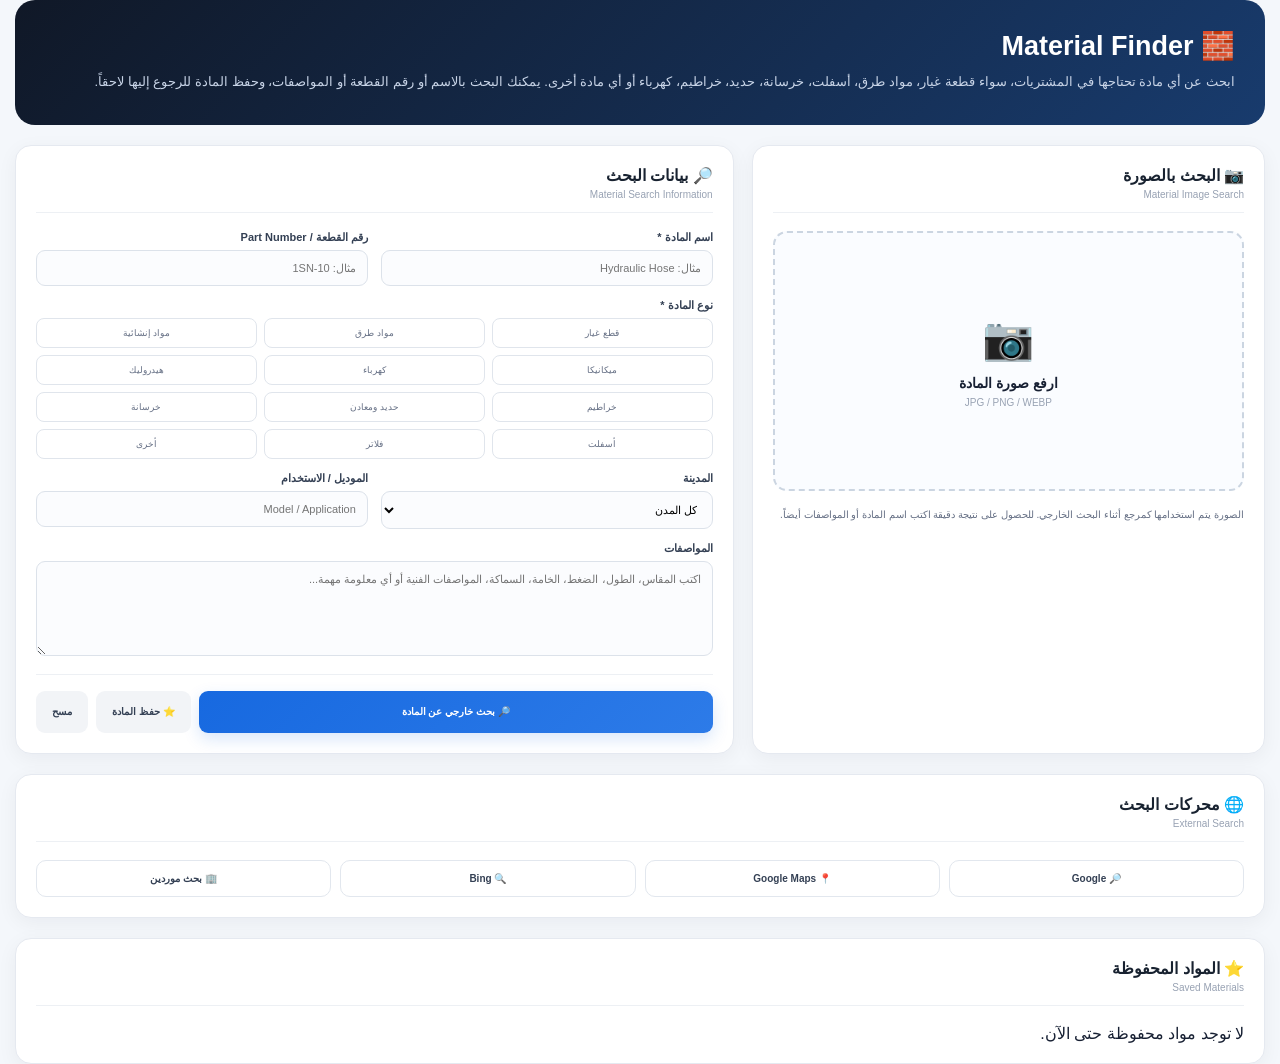
==== commit 8a6154c8: "Update material-finder.html" ====
--- a/material-finder.html
+++ b/material-finder.html
@@ -2,3007 +2,1056 @@
 <html lang="ar" dir="rtl">
 
 <head>
-
     <meta charset="UTF-8">
-
-    <meta
-        name="viewport"
-        content="width=device-width, initial-scale=1.0"
-    >
-
-    <title>Material Finder | ProcureX</title>
-
-    <!-- IMPORTANT:
-         data.store.js must be loaded BEFORE this page script -->
-    <script src="data.store.js"></script>
+    <meta name="viewport" content="width=device-width, initial-scale=1.0">
+
+    <title>Material Finder | مساعد عبدالله الشحات للمشتريات</title>
+
+    <link rel="stylesheet" href="style.css">
 
     <style>
-
-        * {
-            box-sizing: border-box;
-        }
-
-        body {
+        .material-page {
+            max-width: 1250px;
+            margin: auto;
+        }
+
+        .material-hero {
+            background: linear-gradient(135deg, #101827, #183b6d);
+            color: #fff;
+            border-radius: 20px;
+            padding: 30px;
+            margin-bottom: 20px;
+            position: relative;
+            overflow: hidden;
+        }
+
+        .material-hero h1 {
+            margin: 0 0 8px;
+            font-size: 27px;
+        }
+
+        .material-hero p {
             margin: 0;
-            font-family:
-                Tahoma,
-                Arial,
-                sans-serif;
-
-            background: #f5f7fa;
-
+            color: #c8d4e7;
+            font-size: 13px;
+            line-height: 1.9;
+        }
+
+        .material-grid {
+            display: grid;
+            grid-template-columns: 1fr 1.4fr;
+            gap: 18px;
+        }
+
+        .card {
+            background: #fff;
+            border: 1px solid #e5e9f0;
+            border-radius: 16px;
+            padding: 20px;
+            box-shadow: 0 5px 20px rgba(16, 24, 40, .05);
+        }
+
+        .card-title {
+            margin-bottom: 18px;
+            padding-bottom: 12px;
+            border-bottom: 1px solid #edf0f4;
+        }
+
+        .card-title h2 {
+            margin: 0;
+            font-size: 16px;
             color: #182230;
         }
 
-
-        .material-page {
-
-            width: min(
-                1250px,
-                calc(100% - 30px)
-            );
-
-            margin: 25px auto 50px;
-
-        }
-
-
-        /* =====================================================
-           HERO
-        ===================================================== */
-
-        .material-hero {
-
-            background:
-                linear-gradient(
-                    135deg,
-                    #101827,
-                    #183b6d
-                );
-
-            color: white;
-
-            border-radius: 18px;
-
-            padding: 30px;
-
-            margin-bottom: 20px;
-
-            position: relative;
-
-            overflow: hidden;
-
-            box-shadow:
-                0 10px 30px
-                rgba(16,24,40,.12);
-
-        }
-
-
-        .material-hero::after {
-
-            content: "";
-
-            position: absolute;
-
-            width: 300px;
-            height: 300px;
-
-            border-radius: 50%;
-
-            left: -120px;
-            bottom: -190px;
-
-            background:
-                rgba(255,255,255,.05);
-
-        }
-
-
-        .material-hero h1 {
-
-            position: relative;
-
-            z-index: 2;
-
-            margin: 0 0 8px;
-
-            font-size: 25px;
-
-        }
-
-
-        .material-hero p {
-
-            position: relative;
-
-            z-index: 2;
-
-            margin: 0;
-
-            color: #c4d0e2;
-
-            font-size: 12px;
-
-            line-height: 1.8;
-
-            max-width: 760px;
-
-        }
-
-
-        /* =====================================================
-           CARDS
-        ===================================================== */
-
-        .material-card {
-
-            background: white;
-
-            border:
-                1px solid #e5e9f0;
-
-            border-radius: 15px;
-
-            padding: 20px;
-
-            box-shadow:
-                0 5px 18px
-                rgba(16,24,40,.05);
-
-            margin-bottom: 20px;
-
-        }
-
-
-        .card-title {
-
+        .card-title span {
+            display: block;
+            margin-top: 4px;
+            color: #98a2b3;
+            font-size: 10px;
+        }
+
+        .upload-box {
+            min-height: 260px;
+            border: 2px dashed #cbd5e1;
+            border-radius: 14px;
+            background: #fafcff;
             display: flex;
-
-            align-items: center;
-
-            justify-content: space-between;
-
-            gap: 15px;
-
-            border-bottom:
-                1px solid #eef1f5;
-
-            padding-bottom: 13px;
-
-            margin-bottom: 17px;
-
-        }
-
-
-        .card-title h2 {
-
-            margin: 0;
-
-            font-size: 16px;
-
-        }
-
-
-        .card-title span {
-
-            color: #98a2b3;
-
-            font-size: 9px;
-
-        }
-
-
-        /* =====================================================
-           SEARCH AREA
-        ===================================================== */
-
-        .search-grid {
-
-            display: grid;
-
-            grid-template-columns:
-                1fr 1fr 1fr;
-
-            gap: 12px;
-
-        }
-
-
-        .form-group {
-
-            display: flex;
-
-            flex-direction: column;
-
-            gap: 6px;
-
-        }
-
-
-        .form-group.full {
-
-            grid-column:
-                1 / -1;
-
-        }
-
-
-        .form-group label {
-
-            font-size: 10px;
-
-            font-weight: 700;
-
-            color: #344054;
-
-        }
-
-
-        .form-group input,
-        .form-group select,
-        .form-group textarea {
-
-            width: 100%;
-
-            border:
-                1px solid #dce2ea;
-
-            border-radius: 9px;
-
-            background: #fbfcfe;
-
-            padding: 11px 12px;
-
-            font-size: 11px;
-
-            color: #182230;
-
-            outline: none;
-
-            transition: .2s;
-
-        }
-
-
-        .form-group textarea {
-
-            min-height: 90px;
-
-            resize: vertical;
-
-        }
-
-
-        .form-group input:focus,
-        .form-group select:focus,
-        .form-group textarea:focus {
-
-            border-color: #1769e0;
-
-            background: white;
-
-            box-shadow:
-                0 0 0 3px
-                rgba(23,105,224,.08);
-
-        }
-
-
-        /* =====================================================
-           MATERIAL TYPES
-        ===================================================== */
-
-        .material-types {
-
-            display: grid;
-
-            grid-template-columns:
-                repeat(4, 1fr);
-
-            gap: 7px;
-
-        }
-
-
-        .material-type {
-
-            border:
-                1px solid #e0e5ec;
-
-            background: white;
-
-            color: #667085;
-
-            border-radius: 8px;
-
-            padding: 10px 6px;
-
-            cursor: pointer;
-
-            font-size: 9px;
-
-            transition: .2s;
-
-        }
-
-
-        .material-type:hover {
-
-            border-color: #1769e0;
-
-            color: #1769e0;
-
-        }
-
-
-        .material-type.selected {
-
-            background: #eaf2ff;
-
-            border-color: #1769e0;
-
-            color: #1769e0;
-
-            font-weight: 700;
-
-        }
-
-
-        /* =====================================================
-           IMAGE
-        ===================================================== */
-
-        .image-area {
-
-            display: grid;
-
-            grid-template-columns:
-                1fr 1fr;
-
-            gap: 15px;
-
-        }
-
-
-        .upload-box {
-
-            min-height: 230px;
-
-            border:
-                2px dashed #cbd5e1;
-
-            border-radius: 14px;
-
-            background: #fafcff;
-
-            display: flex;
-
-            flex-direction: column;
-
-            align-items: center;
-
-            justify-content: center;
-
-            text-align: center;
-
-            cursor: pointer;
-
-            transition: .2s;
-
-            overflow: hidden;
-
-        }
-
-
-        .upload-box:hover {
-
-            border-color: #1769e0;
-
-            background: #f5f9ff;
-
-        }
-
-
-        .upload-icon {
-
-            width: 62px;
-            height: 62px;
-
-            border-radius: 16px;
-
-            display: flex;
-
             align-items: center;
             justify-content: center;
-
+            flex-direction: column;
+            text-align: center;
+            cursor: pointer;
+            overflow: hidden;
+            transition: .2s;
+        }
+
+        .upload-box:hover {
+            border-color: #1769e0;
+            background: #f5f9ff;
+        }
+
+        .upload-icon {
+            font-size: 42px;
+            margin-bottom: 12px;
+        }
+
+        .upload-box strong {
+            font-size: 14px;
+        }
+
+        .upload-box small {
+            margin-top: 6px;
+            color: #98a2b3;
+            font-size: 10px;
+        }
+
+        #material-image {
+            display: none;
+        }
+
+        #preview {
+            display: none;
+            width: 100%;
+            height: 260px;
+            object-fit: contain;
+        }
+
+        .form-grid {
+            display: grid;
+            grid-template-columns: repeat(2, 1fr);
+            gap: 13px;
+        }
+
+        .field {
+            display: flex;
+            flex-direction: column;
+            gap: 6px;
+        }
+
+        .field.full {
+            grid-column: 1 / -1;
+        }
+
+        .field label {
+            font-size: 11px;
+            font-weight: 700;
+            color: #344054;
+        }
+
+        .field input,
+        .field select,
+        .field textarea {
+            width: 100%;
+            box-sizing: border-box;
+            border: 1px solid #dce2ea;
+            border-radius: 9px;
+            background: #fbfcfe;
+            padding: 11px;
+            font-size: 11px;
+            outline: none;
+        }
+
+        .field textarea {
+            min-height: 95px;
+            resize: vertical;
+        }
+
+        .field input:focus,
+        .field select:focus,
+        .field textarea:focus {
+            border-color: #1769e0;
+            background: #fff;
+            box-shadow: 0 0 0 3px rgba(23, 105, 224, .08);
+        }
+
+        .types {
+            display: grid;
+            grid-template-columns: repeat(3, 1fr);
+            gap: 7px;
+        }
+
+        .type-btn {
+            border: 1px solid #e0e5ec;
+            background: #fff;
+            border-radius: 8px;
+            padding: 9px 5px;
+            cursor: pointer;
+            font-size: 9px;
+            color: #667085;
+        }
+
+        .type-btn:hover,
+        .type-btn.active {
+            border-color: #1769e0;
             background: #eaf2ff;
-
-            font-size: 28px;
-
-            margin-bottom: 12px;
-
-        }
-
-
-        .upload-box strong {
-
-            font-size: 13px;
-
-        }
-
-
-        .upload-box small {
-
-            margin-top: 7px;
-
+            color: #1769e0;
+            font-weight: 700;
+        }
+
+        .actions {
+            display: flex;
+            gap: 8px;
+            margin-top: 18px;
+            padding-top: 16px;
+            border-top: 1px solid #edf0f4;
+        }
+
+        .btn {
+            border: 0;
+            border-radius: 9px;
+            height: 42px;
+            padding: 0 16px;
+            cursor: pointer;
+            font-size: 10px;
+            font-weight: 700;
+        }
+
+        .btn-primary {
+            flex: 1;
+            color: #fff;
+            background: linear-gradient(135deg, #1769e0, #2d7be8);
+        }
+
+        .btn-secondary {
+            background: #f2f4f7;
+            color: #344054;
+        }
+
+        .search-engines {
+            margin-top: 20px;
+        }
+
+        .engine-grid {
+            display: grid;
+            grid-template-columns: repeat(4, 1fr);
+            gap: 9px;
+        }
+
+        .engine {
+            border: 1px solid #e2e7ee;
+            background: #fff;
+            border-radius: 10px;
+            padding: 12px;
+            cursor: pointer;
+            text-align: center;
+            font-size: 10px;
+            font-weight: 700;
+            color: #344054;
+        }
+
+        .engine:hover {
+            border-color: #1769e0;
+            color: #1769e0;
+        }
+
+        .result {
+            display: none;
+            margin-top: 20px;
+        }
+
+        .result.show {
+            display: block;
+        }
+
+        .result-box {
+            display: grid;
+            grid-template-columns: repeat(4, 1fr);
+            gap: 9px;
+        }
+
+        .result-item {
+            background: #f8fafc;
+            border: 1px solid #edf0f4;
+            border-radius: 9px;
+            padding: 12px;
+        }
+
+        .result-item span {
+            display: block;
             color: #98a2b3;
-
+            font-size: 8px;
+        }
+
+        .result-item strong {
+            display: block;
+            margin-top: 4px;
+            font-size: 10px;
+            color: #182230;
+        }
+
+        .saved-list {
+            margin-top: 20px;
+        }
+
+        .saved-item {
+            border: 1px solid #e6eaf0;
+            border-radius: 10px;
+            padding: 12px;
+            margin-top: 8px;
+            display: flex;
+            align-items: center;
+            justify-content: space-between;
+            gap: 10px;
+        }
+
+        .saved-item strong {
+            font-size: 11px;
+        }
+
+        .saved-item small {
+            display: block;
+            color: #98a2b3;
+            margin-top: 4px;
             font-size: 9px;
-
-        }
-
-
-        #material-image {
-
-            display: none;
-
-        }
-
-
-        .image-preview {
-
-            min-height: 230px;
-
-            border:
-                1px solid #e5e9f0;
-
-            border-radius: 14px;
-
-            background: #f8fafc;
-
-            display: flex;
-
-            align-items: center;
-
-            justify-content: center;
-
-            overflow: hidden;
-
-        }
-
-
-        .image-preview img {
-
-            width: 100%;
-
-            height: 230px;
-
-            object-fit: contain;
-
-            display: none;
-
-        }
-
-
-        .image-placeholder {
-
-            color: #98a2b3;
-
-            font-size: 10px;
-
-        }
-
-
-        /* =====================================================
-           BUTTONS
-        ===================================================== */
-
-        .actions {
-
-            display: flex;
-
-            gap: 8px;
-
-            margin-top: 18px;
-
-            padding-top: 16px;
-
-            border-top:
-                1px solid #eef1f5;
-
-        }
-
-
-        button {
-
-            font-family: inherit;
-
-        }
-
-
-        .btn {
-
-            height: 42px;
-
-            padding: 0 18px;
-
+        }
+
+        .saved-item button {
             border: 0;
-
-            border-radius: 9px;
-
+            background: #fee4e2;
+            color: #b42318;
+            border-radius: 7px;
+            padding: 7px 10px;
             cursor: pointer;
-
-            font-size: 10px;
-
-            font-weight: 700;
-
-            transition: .2s;
-
-        }
-
-
-        .btn-primary {
-
-            flex: 1;
-
-            color: white;
-
-            background:
-                linear-gradient(
-                    135deg,
-                    #1769e0,
-                    #2d7be8
-                );
-
-            box-shadow:
-                0 6px 15px
-                rgba(23,105,224,.18);
-
-        }
-
-
-        .btn-primary:hover {
-
-            transform:
-                translateY(-1px);
-
-        }
-
-
-        .btn-secondary {
-
-            background: #f2f4f7;
-
-            color: #344054;
-
-        }
-
-
-        .btn-secondary:hover {
-
-            background: #e7ebf0;
-
-        }
-
-
-        /* =====================================================
-           RESULTS
-        ===================================================== */
-
-        .results {
-
-            display: none;
-
-        }
-
-
-        .results.show {
-
-            display: block;
-
-        }
-
-
-        .result-summary {
-
-            display: grid;
-
-            grid-template-columns:
-                repeat(4, 1fr);
-
-            gap: 10px;
-
-        }
-
-
-        .result-box {
-
-            background: #f8fafc;
-
-            border:
-                1px solid #edf0f4;
-
-            border-radius: 10px;
-
-            padding: 13px;
-
-        }
-
-
-        .result-box span {
-
-            display: block;
-
-            color: #98a2b3;
-
-            font-size: 8px;
-
-            margin-bottom: 5px;
-
-        }
-
-
-        .result-box strong {
-
-            display: block;
-
-            font-size: 11px;
-
-        }
-
-
-        /* =====================================================
-           MATERIAL INFORMATION
-        ===================================================== */
-
-        .material-information {
-
-            display: grid;
-
-            grid-template-columns:
-                repeat(3, 1fr);
-
-            gap: 10px;
-
-            margin-top: 15px;
-
-        }
-
-
-        .info-item {
-
-            border:
-                1px solid #edf0f4;
-
-            background: white;
-
-            border-radius: 9px;
-
-            padding: 12px;
-
-        }
-
-
-        .info-item span {
-
-            display: block;
-
-            color: #98a2b3;
-
-            font-size: 8px;
-
-            margin-bottom: 5px;
-
-        }
-
-
-        .info-item strong {
-
-            font-size: 10px;
-
-            line-height: 1.6;
-
-        }
-
-
-        /* =====================================================
-           SUPPLIERS
-        ===================================================== */
-
-        .supplier-list {
-
-            display: grid;
-
-            grid-template-columns:
-                repeat(2, 1fr);
-
-            gap: 10px;
-
-        }
-
-
-        .supplier-card {
-
-            border:
-                1px solid #e5e9f0;
-
-            border-radius: 11px;
-
-            padding: 14px;
-
-            background: white;
-
-        }
-
-
-        .supplier-name {
-
-            font-size: 12px;
-
-            font-weight: 700;
-
-            margin-bottom: 7px;
-
-        }
-
-
-        .supplier-line {
-
-            display: flex;
-
-            gap: 7px;
-
-            margin-top: 5px;
-
-            color: #667085;
-
             font-size: 9px;
-
-        }
-
-
-        .supplier-line strong {
-
-            color: #344054;
-
-        }
-
-
-        .no-suppliers {
-
-            padding: 25px;
-
-            text-align: center;
-
-            border:
-                1px dashed #d5dbe4;
-
-            border-radius: 10px;
-
-            color: #98a2b3;
-
-            font-size: 10px;
-
-        }
-
-
-        /* =====================================================
-           MESSAGE
-        ===================================================== */
-
-        .message {
-
-            display: none;
-
-            margin-bottom: 15px;
-
-            padding: 12px 14px;
-
-            border-radius: 9px;
-
-            font-size: 10px;
-
-            font-weight: 700;
-
-        }
-
-
-        .message.show {
-
-            display: block;
-
-        }
-
-
-        .message.success {
-
-            background: #e9f8f1;
-
-            color: #087443;
-
-        }
-
-
-        .message.warning {
-
-            background: #fff5e6;
-
-            color: #a15c00;
-
-        }
-
-
-        .message.error {
-
-            background: #fff0ef;
-
-            color: #b42318;
-
-        }
-
-
-        .message.info {
-
-            background: #eaf2ff;
-
-            color: #175cd3;
-
-        }
-
-
-        /* =====================================================
-           RESPONSIVE
-        ===================================================== */
+        }
 
         @media (max-width: 900px) {
-
-            .search-grid {
-
-                grid-template-columns:
-                    1fr 1fr;
-
+            .material-grid {
+                grid-template-columns: 1fr;
             }
 
-            .image-area {
-
-                grid-template-columns:
-                    1fr;
-
+            .result-box {
+                grid-template-columns: repeat(2, 1fr);
             }
 
-            .result-summary {
-
-                grid-template-columns:
-                    repeat(2, 1fr);
-
+            .engine-grid {
+                grid-template-columns: repeat(2, 1fr);
             }
-
-            .material-information {
-
-                grid-template-columns:
-                    repeat(2, 1fr);
-
+        }
+
+        @media (max-width: 600px) {
+            .form-grid {
+                grid-template-columns: 1fr;
             }
 
-            .supplier-list {
-
-                grid-template-columns:
-                    1fr;
-
+            .field.full {
+                grid-column: auto;
             }
 
-        }
-
-
-        @media (max-width: 600px) {
-
-            .material-page {
-
-                width:
-                    calc(100% - 20px);
-
-                margin-top: 10px;
-
+            .types {
+                grid-template-columns: repeat(2, 1fr);
             }
 
-            .material-hero {
-
-                padding: 22px;
-
+            .result-box {
+                grid-template-columns: 1fr;
             }
 
-            .material-hero h1 {
-
-                font-size: 21px;
-
+            .actions {
+                flex-direction: column;
             }
-
-            .search-grid {
-
-                grid-template-columns:
-                    1fr;
-
-            }
-
-            .material-types {
-
-                grid-template-columns:
-                    repeat(2, 1fr);
-
-            }
-
-            .result-summary {
-
-                grid-template-columns:
-                    1fr;
-
-            }
-
-            .material-information {
-
-                grid-template-columns:
-                    1fr;
-
-            }
-
-            .actions {
-
-                flex-direction: column;
-
-            }
-
-            .btn {
-
-                width: 100%;
-
-            }
-
-        }
-
+        }
     </style>
-
 </head>
 
-
 <body>
 
-
 <div class="material-page">
 
-
-    <!-- =====================================================
-         HERO
-    ====================================================== -->
-
     <section class="material-hero">
-
-        <h1>
-            🧱 Material Finder
-        </h1>
-
+        <h1>🧱 Material Finder</h1>
         <p>
-            ابحث عن المادة أو قطعة الغيار بالاسم،
-            رقم القطعة أو المواصفات. يمكنك أيضاً رفع
-            صورة للقطعة لعرض بياناتها ومقارنتها بالمواد
-            المسجلة في قاعدة بيانات ProcureX.
+            ابحث عن أي مادة تحتاجها في المشتريات، سواء قطعة غيار،
+            مواد طرق، أسفلت، خرسانة، حديد، خراطيم، كهرباء أو أي مادة أخرى.
+            يمكنك البحث بالاسم أو رقم القطعة أو المواصفات، وحفظ المادة للرجوع إليها لاحقاً.
         </p>
-
     </section>
 
-
-    <!-- MESSAGE -->
-
-    <div
-        id="material-message"
-        class="message"
-    ></div>
-
-
-    <!-- =====================================================
-         SEARCH / MATERIAL DATA
-    ====================================================== -->
-
-    <section class="material-card">
-
-
-        <div class="card-title">
-
-            <div>
-
-                <h2>
-                    🔎 البحث عن مادة
-                </h2>
-
-                <span>
-                    Material Search
-                </span>
-
+    <div class="material-grid">
+
+        <!-- IMAGE -->
+
+        <section class="card">
+
+            <div class="card-title">
+                <h2>📷 البحث بالصورة</h2>
+                <span>Material Image Search</span>
             </div>
 
-        </div>
-
-
-        <div class="search-grid">
-
-
-            <!-- NAME -->
-
-            <div class="form-group">
-
-                <label>
-                    اسم المادة
-                </label>
-
-                <input
-                    id="material-name"
-                    type="text"
-                    placeholder="مثال: Hydraulic Hose"
-                >
-
-            </div>
-
-
-            <!-- PART NUMBER -->
-
-            <div class="form-group">
-
-                <label>
-                    رقم القطعة
-                </label>
-
-                <input
-                    id="part-number"
-                    type="text"
-                    placeholder="Part Number"
-                >
-
-            </div>
-
-
-            <!-- CITY -->
-
-            <div class="form-group">
-
-                <label>
-                    المدينة
-                </label>
-
-                <select id="material-city">
-
-                    <option value="">
-                        كل المدن
-                    </option>
-
-                    <option value="Riyadh">
-                        الرياض
-                    </option>
-
-                    <option value="Jeddah">
-                        جدة
-                    </option>
-
-                    <option value="Dammam">
-                        الدمام
-                    </option>
-
-                    <option value="Khobar">
-                        الخبر
-                    </option>
-
-                    <option value="Makkah">
-                        مكة
-                    </option>
-
-                    <option value="Madinah">
-                        المدينة المنورة
-                    </option>
-
-                    <option value="Abha">
-                        أبها
-                    </option>
-
-                    <option value="Tabuk">
-                        تبوك
-                    </option>
-
-                    <option value="Qassim">
-                        القصيم
-                    </option>
-
-                    <option value="Other">
-                        أخرى
-                    </option>
-
-                </select>
-
-            </div>
-
-
-            <!-- TYPE -->
-
-            <div class="form-group full">
-
-                <label>
-                    نوع المادة
-                </label>
-
-
-                <div
-                    class="material-types"
-                    id="material-types"
-                >
-
-                    <button
-                        type="button"
-                        class="material-type"
-                        data-type="Spare Parts"
-                    >
-                        قطع غيار
-                    </button>
-
-                    <button
-                        type="button"
-                        class="material-type"
-                        data-type="Mechanical"
-                    >
-                        ميكانيكا
-                    </button>
-
-                    <button
-                        type="button"
-                        class="material-type"
-                        data-type="Electrical"
-                    >
-                        كهرباء
-                    </button>
-
-                    <button
-                        type="button"
-                        class="material-type"
-                        data-type="Hydraulic"
-                    >
-                        هيدروليك
-                    </button>
-
-                    <button
-                        type="button"
-                        class="material-type"
-                        data-type="Filters"
-                    >
-                        فلاتر
-                    </button>
-
-                    <button
-                        type="button"
-                        class="material-type"
-                        data-type="Hoses"
-                    >
-                        خراطيم
-                    </button>
-
-                    <button
-                        type="button"
-                        class="material-type"
-                        data-type="Construction"
-                    >
-                        مواد إنشائية
-                    </button>
-
-                    <button
-                        type="button"
-                        class="material-type"
-                        data-type="Raw Materials"
-                    >
-                        مواد خام
-                    </button>
-
-                    <button
-                        type="button"
-                        class="material-type"
-                        data-type="Tools"
-                    >
-                        العدد والأدوات
-                    </button>
-
-                    <button
-                        type="button"
-                        class="material-type"
-                        data-type="Safety"
-                    >
-                        سلامة
-                    </button>
-
-                    <button
-                        type="button"
-                        class="material-type"
-                        data-type="Lubricants"
-                    >
-                        زيوت وشحوم
-                    </button>
-
-                    <button
-                        type="button"
-                        class="material-type"
-                        data-type="Other"
-                    >
-                        أخرى
-                    </button>
-
-                </div>
-
-            </div>
-
-
-            <!-- MODEL -->
-
-            <div class="form-group">
-
-                <label>
-                    الموديل / الاستخدام
-                </label>
-
-                <input
-                    id="material-model"
-                    type="text"
-                    placeholder="Model / Application"
-                >
-
-            </div>
-
-
-            <!-- SPECIFICATIONS -->
-
-            <div class="form-group">
-
-                <label>
-                    المواصفات
-                </label>
-
-                <input
-                    id="material-specification"
-                    type="text"
-                    placeholder="المقاس، الضغط، الخامة..."
-                >
-
-            </div>
-
-        </div>
-
-
-        <!-- ACTIONS -->
-
-        <div class="actions">
-
-            <button
-                id="search-button"
-                class="btn btn-primary"
-            >
-                🔎 البحث عن المادة والموردين
-            </button>
-
-            <button
-                id="save-button"
-                class="btn btn-secondary"
-            >
-                ⭐ حفظ المادة
-            </button>
-
-            <button
-                id="clear-button"
-                class="btn btn-secondary"
-            >
-                مسح
-            </button>
-
-        </div>
-
-    </section>
-
-
-    <!-- =====================================================
-         IMAGE SEARCH
-    ====================================================== -->
-
-    <section class="material-card">
-
-
-        <div class="card-title">
-
-            <div>
-
-                <h2>
-                    📷 البحث بالصورة
-                </h2>
-
-                <span>
-                    Image Material Finder
-                </span>
-
-            </div>
-
-        </div>
-
-
-        <div class="image-area">
-
-
-            <label
-                class="upload-box"
-                for="material-image"
-            >
-
-                <div
-                    class="upload-icon"
-                    id="upload-icon"
-                >
+            <label class="upload-box" for="material-image">
+
+                <div class="upload-icon" id="upload-icon">
                     📷
                 </div>
 
                 <strong id="upload-title">
-                    ارفع صورة قطعة الغيار
+                    ارفع صورة المادة
                 </strong>
 
                 <small id="upload-text">
                     JPG / PNG / WEBP
                 </small>
 
+                <img id="preview" alt="Material Preview">
+
             </label>
 
-
-            <div class="image-preview">
-
-                <span
-                    id="image-placeholder"
-                    class="image-placeholder"
+            <input
+                id="material-image"
+                type="file"
+                accept="image/png,image/jpeg,image/webp"
+            >
+
+            <div style="margin-top:15px;color:#667085;font-size:10px;line-height:1.8;">
+                الصورة يتم استخدامها كمرجع أثناء البحث الخارجي.
+                للحصول على نتيجة دقيقة اكتب اسم المادة أو المواصفات أيضاً.
+            </div>
+
+        </section>
+
+
+        <!-- INFORMATION -->
+
+        <section class="card">
+
+            <div class="card-title">
+                <h2>🔎 بيانات البحث</h2>
+                <span>Material Search Information</span>
+            </div>
+
+            <div class="form-grid">
+
+                <div class="field">
+                    <label>اسم المادة *</label>
+                    <input
+                        id="material-name"
+                        type="text"
+                        placeholder="مثال: Hydraulic Hose"
+                    >
+                </div>
+
+                <div class="field">
+                    <label>رقم القطعة / Part Number</label>
+                    <input
+                        id="part-number"
+                        type="text"
+                        placeholder="مثال: 1SN-10"
+                    >
+                </div>
+
+                <div class="field full">
+                    <label>نوع المادة *</label>
+
+                    <div class="types">
+
+                        <button class="type-btn" data-type="قطع غيار">
+                            قطع غيار
+                        </button>
+
+                        <button class="type-btn" data-type="مواد طرق">
+                            مواد طرق
+                        </button>
+
+                        <button class="type-btn" data-type="مواد إنشائية">
+                            مواد إنشائية
+                        </button>
+
+                        <button class="type-btn" data-type="ميكانيكا">
+                            ميكانيكا
+                        </button>
+
+                        <button class="type-btn" data-type="كهرباء">
+                            كهرباء
+                        </button>
+
+                        <button class="type-btn" data-type="هيدروليك">
+                            هيدروليك
+                        </button>
+
+                        <button class="type-btn" data-type="خراطيم">
+                            خراطيم
+                        </button>
+
+                        <button class="type-btn" data-type="حديد ومعادن">
+                            حديد ومعادن
+                        </button>
+
+                        <button class="type-btn" data-type="خرسانة">
+                            خرسانة
+                        </button>
+
+                        <button class="type-btn" data-type="أسفلت">
+                            أسفلت
+                        </button>
+
+                        <button class="type-btn" data-type="فلاتر">
+                            فلاتر
+                        </button>
+
+                        <button class="type-btn" data-type="أخرى">
+                            أخرى
+                        </button>
+
+                    </div>
+                </div>
+
+                <div class="field">
+                    <label>المدينة</label>
+
+                    <select id="city">
+                        <option value="">كل المدن</option>
+                        <option value="الرياض">الرياض</option>
+                        <option value="جدة">جدة</option>
+                        <option value="الدمام">الدمام</option>
+                        <option value="الخبر">الخبر</option>
+                        <option value="الجبيل">الجبيل</option>
+                        <option value="مكة">مكة</option>
+                        <option value="المدينة المنورة">المدينة المنورة</option>
+                        <option value="أخرى">أخرى</option>
+                    </select>
+                </div>
+
+                <div class="field">
+                    <label>الموديل / الاستخدام</label>
+
+                    <input
+                        id="model"
+                        type="text"
+                        placeholder="Model / Application"
+                    >
+                </div>
+
+                <div class="field full">
+                    <label>المواصفات</label>
+
+                    <textarea
+                        id="specification"
+                        placeholder="اكتب المقاس، الطول، الضغط، الخامة، السماكة، المواصفات الفنية أو أي معلومة مهمة..."
+                    ></textarea>
+                </div>
+
+            </div>
+
+            <div class="actions">
+
+                <button
+                    class="btn btn-primary"
+                    id="search-btn"
                 >
-                    ستظهر الصورة هنا
-                </span>
-
-                <img
-                    id="image-preview"
-                    alt="Material Preview"
+                    🔎 بحث خارجي عن المادة
+                </button>
+
+                <button
+                    class="btn btn-secondary"
+                    id="save-btn"
                 >
+                    ⭐ حفظ المادة
+                </button>
+
+                <button
+                    class="btn btn-secondary"
+                    id="clear-btn"
+                >
+                    مسح
+                </button>
 
             </div>
 
+        </section>
+
+    </div>
+
+
+    <!-- SEARCH ENGINES -->
+
+    <section class="card search-engines">
+
+        <div class="card-title">
+            <h2>🌐 محركات البحث</h2>
+            <span>External Search</span>
         </div>
 
-
-        <input
-            type="file"
-            id="material-image"
-            accept="image/png,image/jpeg,image/webp"
-        >
-
-
-        <div class="actions">
-
-            <button
-                id="image-search-button"
-                class="btn btn-primary"
-            >
-                🧠 تحليل الصورة والبحث
+        <div class="engine-grid">
+
+            <button class="engine" data-engine="google">
+                🔎 Google
             </button>
 
+            <button class="engine" data-engine="maps">
+                📍 Google Maps
+            </button>
+
+            <button class="engine" data-engine="bing">
+                🔍 Bing
+            </button>
+
+            <button class="engine" data-engine="supplier">
+                🏢 بحث موردين
+            </button>
+
         </div>
 
     </section>
 
 
-    <!-- =====================================================
-         RESULTS
-    ====================================================== -->
-
-    <section
-        id="results"
-        class="results"
-    >
-
-
-        <!-- IDENTIFICATION -->
-
-        <div class="material-card">
-
-
-            <div class="card-title">
-
-                <div>
-
-                    <h2>
-                        📋 نتيجة البحث
-                    </h2>
-
-                    <span>
-                        Material Identification
-                    </span>
-
-                </div>
-
+    <!-- RESULT -->
+
+    <section class="card result" id="result">
+
+        <div class="card-title">
+            <h2>📋 بيانات المادة الحالية</h2>
+            <span>Material Record</span>
+        </div>
+
+        <div class="result-box">
+
+            <div class="result-item">
+                <span>اسم المادة</span>
+                <strong id="result-name">—</strong>
             </div>
 
-
-            <div class="result-summary">
-
-
-                <div class="result-box">
-
-                    <span>
-                        اسم المادة
-                    </span>
-
-                    <strong
-                        id="result-name"
-                    >
-                        —
-                    </strong>
-
-                </div>
-
-
-                <div class="result-box">
-
-                    <span>
-                        النوع
-                    </span>
-
-                    <strong
-                        id="result-type"
-                    >
-                        —
-                    </strong>
-
-                </div>
-
-
-                <div class="result-box">
-
-                    <span>
-                        Part Number
-                    </span>
-
-                    <strong
-                        id="result-part"
-                    >
-                        —
-                    </strong>
-
-                </div>
-
-
-                <div class="result-box">
-
-                    <span>
-                        عدد النتائج
-                    </span>
-
-                    <strong
-                        id="result-count"
-                    >
-                        0
-                    </strong>
-
-                </div>
-
+            <div class="result-item">
+                <span>النوع</span>
+                <strong id="result-type">—</strong>
             </div>
 
-
-            <div
-                id="material-information"
-                class="material-information"
-            >
-
+            <div class="result-item">
+                <span>Part Number</span>
+                <strong id="result-part">—</strong>
             </div>
 
+            <div class="result-item">
+                <span>المدينة</span>
+                <strong id="result-city">—</strong>
+            </div>
+
         </div>
 
-
-        <!-- SUPPLIERS -->
-
-        <div class="material-card">
-
-
-            <div class="card-title">
-
-                <div>
-
-                    <h2>
-                        🏢 الموردون المطابقون
-                    </h2>
-
-                    <span>
-                        Matching Suppliers
-                    </span>
-
-                </div>
-
-            </div>
-
-
-            <div
-                id="supplier-list"
-                class="supplier-list"
-            >
-
-            </div>
-
+    </section>
+
+
+    <!-- SAVED MATERIALS -->
+
+    <section class="card saved-list">
+
+        <div class="card-title">
+            <h2>⭐ المواد المحفوظة</h2>
+            <span>Saved Materials</span>
         </div>
 
+        <div id="saved-materials">
+            لا توجد مواد محفوظة حتى الآن.
+        </div>
 
     </section>
 
-
 </div>
 
 
 <script>
 
-"use strict";
-
-
-/* =========================================================
-   CHECK DATA STORE
-   ========================================================= */
-
-if (
-    !window.ProcureXStore
-) {
-
-    console.error(
-        "ProcureXStore is not loaded."
-    );
-
-}
-
-
-/* =========================================================
-   VARIABLES
-   ========================================================= */
-
-let selectedType = "";
-
-let imageData = "";
-
-
-/* =========================================================
-   ELEMENTS
-   ========================================================= */
-
-const nameInput =
-    document.getElementById(
-        "material-name"
-    );
-
-const partInput =
-    document.getElementById(
-        "part-number"
-    );
-
-const cityInput =
-    document.getElementById(
-        "material-city"
-    );
-
-const modelInput =
-    document.getElementById(
-        "material-model"
-    );
-
-const specificationInput =
-    document.getElementById(
-        "material-specification"
-    );
-
-const messageBox =
-    document.getElementById(
-        "material-message"
-    );
-
-const imageInput =
-    document.getElementById(
-        "material-image"
-    );
-
-const imagePreview =
-    document.getElementById(
-        "image-preview"
-    );
-
-const imagePlaceholder =
-    document.getElementById(
-        "image-placeholder"
-    );
-
-
-/* =========================================================
-   MESSAGE
-   ========================================================= */
-
-function showMessage(
-    text,
-    type = "info"
-) {
-
-    messageBox.textContent =
-        text;
-
-    messageBox.className =
-        "message show " +
-        type;
-
-
-    clearTimeout(
-        window.materialMessageTimer
-    );
-
-
-    window.materialMessageTimer =
-        setTimeout(
-            () => {
-
-                messageBox.classList.remove(
-                    "show"
+    let selectedType = "";
+    let imageData = "";
+
+
+    const $ = id => document.getElementById(id);
+
+
+    /* IMAGE */
+
+    $("material-image").addEventListener("change", function () {
+
+        const file = this.files[0];
+
+        if (!file) return;
+
+        if (!file.type.startsWith("image/")) {
+            alert("الملف المختار ليس صورة صحيحة.");
+            return;
+        }
+
+        const reader = new FileReader();
+
+        reader.onload = function (event) {
+
+            imageData = event.target.result;
+
+            $("preview").src = imageData;
+            $("preview").style.display = "block";
+
+            $("upload-icon").style.display = "none";
+            $("upload-title").style.display = "none";
+            $("upload-text").style.display = "none";
+
+        };
+
+        reader.readAsDataURL(file);
+
+    });
+
+
+    /* MATERIAL TYPES */
+
+    document.querySelectorAll(".type-btn").forEach(button => {
+
+        button.addEventListener("click", function () {
+
+            document
+                .querySelectorAll(".type-btn")
+                .forEach(btn => btn.classList.remove("active"));
+
+            this.classList.add("active");
+
+            selectedType = this.dataset.type;
+
+        });
+
+    });
+
+
+    /* BUILD SEARCH QUERY */
+
+    function buildSearchQuery() {
+
+        const name = $("material-name").value.trim();
+        const part = $("part-number").value.trim();
+        const city = $("city").value;
+        const model = $("model").value.trim();
+        const specification = $("specification").value.trim();
+
+        let parts = [];
+
+        if (name) parts.push(name);
+        if (part) parts.push(part);
+        if (selectedType) parts.push(selectedType);
+        if (model) parts.push(model);
+        if (specification) parts.push(specification);
+
+        parts.push("Saudi Arabia");
+
+        if (city) {
+            parts.push(city);
+        }
+
+        return parts.join(" ");
+
+    }
+
+
+    /* EXTERNAL SEARCH */
+
+    function externalSearch(engine) {
+
+        const name = $("material-name").value.trim();
+
+        if (!name) {
+            alert("اكتب اسم المادة أولاً.");
+            $("material-name").focus();
+            return;
+        }
+
+        const query = encodeURIComponent(buildSearchQuery());
+
+        let url = "";
+
+        if (engine === "google") {
+
+            url =
+                "https://www.google.com/search?q=" +
+                query;
+
+        }
+
+        else if (engine === "maps") {
+
+            url =
+                "https://www.google.com/maps/search/" +
+                query;
+
+        }
+
+        else if (engine === "bing") {
+
+            url =
+                "https://www.bing.com/search?q=" +
+                query;
+
+        }
+
+        else if (engine === "supplier") {
+
+            url =
+                "https://www.google.com/search?q=" +
+                encodeURIComponent(
+                    buildSearchQuery() +
+                    " supplier شركة مورد"
                 );
 
-            },
-            4000
+        }
+
+        window.open(
+            url,
+            "_blank",
+            "noopener,noreferrer"
         );
 
-}
-
-
-/* =========================================================
-   MATERIAL TYPE
-   ========================================================= */
-
-document
-    .querySelectorAll(
-        ".material-type"
-    )
-    .forEach(
-        button => {
-
-            button.addEventListener(
-                "click",
-                () => {
-
-                    document
-                        .querySelectorAll(
-                            ".material-type"
-                        )
-                        .forEach(
-                            item =>
-                                item.classList.remove(
-                                    "selected"
-                                )
-                        );
-
-
-                    button.classList.add(
-                        "selected"
-                    );
-
-
-                    selectedType =
-                        button.dataset.type;
-
-                }
-            );
-
-        }
-    );
-
-
-/* =========================================================
-   IMAGE UPLOAD
-   ========================================================= */
-
-imageInput.addEventListener(
-    "change",
-    function () {
-
-        const file =
-            this.files[0];
-
-
-        if (!file) {
+    }
+
+
+    document.querySelectorAll(".engine").forEach(button => {
+
+        button.addEventListener("click", function () {
+
+            externalSearch(this.dataset.engine);
+
+        });
+
+    });
+
+
+    /* MAIN SEARCH */
+
+    $("search-btn").addEventListener("click", function () {
+
+        const name = $("material-name").value.trim();
+
+        if (!name) {
+            alert("اكتب اسم المادة أولاً.");
             return;
         }
 
-
-        if (
-            !file.type.startsWith(
-                "image/"
-            )
-        ) {
-
-            showMessage(
-                "الملف المختار ليس صورة.",
-                "warning"
-            );
-
+        if (!selectedType) {
+            alert("اختر نوع المادة أولاً.");
             return;
-
-        }
-
-
-        const reader =
-            new FileReader();
-
-
-        reader.onload =
-            function (event) {
-
-                imageData =
-                    event.target.result;
-
-
-                imagePreview.src =
-                    imageData;
-
-
-                imagePreview.style.display =
-                    "block";
-
-
-                imagePlaceholder.style.display =
-                    "none";
-
-            };
-
-
-        reader.readAsDataURL(
-            file
+        }
+
+        $("result-name").textContent = name;
+        $("result-type").textContent = selectedType;
+        $("result-part").textContent =
+            $("part-number").value.trim() || "غير محدد";
+        $("result-city").textContent =
+            $("city").value || "كل المدن";
+
+        $("result").classList.add("show");
+
+        externalSearch("supplier");
+
+    });
+
+
+    /* SAVE */
+
+    $("save-btn").addEventListener("click", function () {
+
+        const name = $("material-name").value.trim();
+
+        if (!name) {
+            alert("اكتب اسم المادة قبل الحفظ.");
+            return;
+        }
+
+        const material = {
+
+            id: "MAT-" + Date.now(),
+
+            name: name,
+
+            type: selectedType,
+
+            partNumber:
+                $("part-number").value.trim(),
+
+            city:
+                $("city").value,
+
+            model:
+                $("model").value.trim(),
+
+            specification:
+                $("specification").value.trim(),
+
+            image:
+                imageData,
+
+            createdAt:
+                new Date().toISOString()
+
+        };
+
+
+        let materials =
+            JSON.parse(
+                localStorage.getItem("procurex_materials")
+            ) || [];
+
+
+        materials.push(material);
+
+
+        localStorage.setItem(
+            "procurex_materials",
+            JSON.stringify(materials)
         );
 
-    }
-);
-
-
-/* =========================================================
-   SEARCH
-   ========================================================= */
-
-document
-    .getElementById(
-        "search-button"
-    )
-    .addEventListener(
-        "click",
-        searchMaterial
-    );
-
-
-function searchMaterial() {
-
-    const name =
-        nameInput.value.trim();
-
-
-    const partNumber =
-        partInput.value.trim();
-
-
-    const city =
-        cityInput.value;
-
-
-    const model =
-        modelInput.value.trim();
-
-
-    const specification =
-        specificationInput.value.trim();
-
-
-    if (
-        !name &&
-        !partNumber &&
-        !model &&
-        !specification
-    ) {
-
-        showMessage(
-            "اكتب اسم المادة أو رقم القطعة أو المواصفات أولاً.",
-            "warning"
-        );
-
-        return;
-
-    }
-
-
-    let materials =
-        window.ProcureXStore
-            ? window.ProcureXStore.getMaterials()
-            : [];
-
-
-    /*
-       لو مفيش مواد محفوظة،
-       نعرض البيانات التي كتبها المستخدم
-       كبحث، لكن لا نخترع موردين.
-    */
-
-
-    let matches = [];
-
-
-    const searchText = [
-
-        name,
-        partNumber,
-        model,
-        specification
-
-    ]
-        .join(" ")
-        .trim()
-        .toLowerCase();
-
-
-    if (searchText) {
-
-        matches =
-            materials.filter(
-                material => {
-
-                    const searchable = [
-
-                        material.name,
-
-                        material.englishName,
-
-                        material.type,
-
-                        material.category,
-
-                        material.partNumber,
-
-                        material.brand,
-
-                        material.model,
-
-                        material.material,
-
-                        material.size,
-
-                        material.pressure,
-
-                        material.application,
-
-                        material.specifications,
-
-                        material.description,
-
-                        ...(material.aliases || [])
-
-                    ]
-                        .join(" ")
-                        .toLowerCase();
-
-
-                    const words =
-                        searchText
-                            .split(/\s+/)
-                            .filter(Boolean);
-
-
-                    return words.every(
-                        word =>
-                            searchable.includes(
-                                word
-                            )
-                    );
-
-                }
-            );
-
-    }
-
-
-    /*
-       Filter by selected type
-    */
-
-    if (selectedType) {
-
-        matches =
-            matches.filter(
-                material => {
-
-                    return (
-                        material.type ===
-                            selectedType
-                        ||
-                        material.category ===
-                            selectedType
-                    );
-
-                }
-            );
-
-    }
-
-
-    showResults(
-        matches,
-        name,
-        partNumber
-    );
-
-
-    /*
-       SAVE SEARCH
-    */
-
-    if (
-        window.ProcureXStore
-    ) {
-
-        window.ProcureXStore
-            .saveMaterialSearch({
-
-                query:
-                    searchText,
-
-                name,
-
-                type:
-                    selectedType,
-
-                partNumber,
-
-                city,
-
-                image:
-                    imageData,
-
-                resultCount:
-                    matches.length
-
-            });
-
-    }
-
-
-    showMessage(
-        matches.length
-            ? `تم العثور على ${matches.length} نتيجة محفوظة.`
-            : "لم يتم العثور على مادة مطابقة في قاعدة البيانات الحالية. أضف المادة أو المورد أولاً.",
-        matches.length
-            ? "success"
-            : "info"
-    );
-
-}
-
-
-/* =========================================================
-   SHOW RESULTS
-   ========================================================= */
-
-function showResults(
-    matches,
-    searchedName,
-    searchedPart
-) {
-
-    document
-        .getElementById(
-            "results"
-        )
-        .classList.add(
-            "show"
-        );
-
-
-    const first =
-        matches[0] || null;
-
-
-    document
-        .getElementById(
-            "result-name"
-        )
-        .textContent =
-        first
-            ? (
-                first.name ||
-                first.englishName ||
-                "—"
-            )
-            : (
-                searchedName ||
-                "غير محدد"
-            );
-
-
-    document
-        .getElementById(
-            "result-type"
-        )
-        .textContent =
-        first
-            ? (
-                first.type ||
-                first.category ||
-                "غير محدد"
-            )
-            : (
-                selectedType ||
-                "غير محدد"
-            );
-
-
-    document
-        .getElementById(
-            "result-part"
-        )
-        .textContent =
-        first
-            ? (
-                first.partNumber ||
-                searchedPart ||
-                "غير محدد"
-            )
-            : (
-                searchedPart ||
-                "غير محدد"
-            );
-
-
-    document
-        .getElementById(
-            "result-count"
-        )
-        .textContent =
-        matches.length;
-
-
-    renderMaterialInformation(
-        first
-    );
-
-
-    renderSuppliers(
-        matches
-    );
-
-}
-
-
-/* =========================================================
-   MATERIAL INFORMATION
-   ========================================================= */
-
-function renderMaterialInformation(
-    material
-) {
-
-    const container =
-        document.getElementById(
-            "material-information"
-        );
-
-
-    container.innerHTML = "";
-
-
-    if (!material) {
-
-        container.innerHTML = `
-
-            <div class="info-item">
-
-                <span>
-                    الحالة
-                </span>
-
-                <strong>
-                    لا توجد مادة محفوظة مطابقة للبحث.
-                </strong>
-
-            </div>
-
-            <div class="info-item">
-
-                <span>
-                    ماذا تفعل؟
-                </span>
-
-                <strong>
-                    أضف بيانات المادة إلى قاعدة البيانات ثم أعد البحث.
-                </strong>
-
-            </div>
-
-        `;
-
-        return;
-
-    }
-
-
-    const fields = [
-
-        [
-            "الاسم الإنجليزي",
-            material.englishName
-        ],
-
-        [
-            "التصنيف",
-            material.category
-        ],
-
-        [
-            "البراند",
-            material.brand
-        ],
-
-        [
-            "الموديل",
-            material.model
-        ],
-
-        [
-            "الخامة",
-            material.material
-        ],
-
-        [
-            "المقاس",
-            material.size
-        ],
-
-        [
-            "الضغط",
-            material.pressure
-        ],
-
-        [
-            "الاستخدام",
-            material.application
-        ],
-
-        [
-            "المواصفات",
-            material.specifications
-        ]
-
-    ];
-
-
-    fields.forEach(
-        field => {
-
-            if (
-                field[1]
-            ) {
+
+        loadSavedMaterials();
+
+        alert("تم حفظ المادة بنجاح ⭐");
+
+    });
+
+
+    /* LOAD SAVED */
+
+    function loadSavedMaterials() {
+
+        const container = $("saved-materials");
+
+        let materials =
+            JSON.parse(
+                localStorage.getItem("procurex_materials")
+            ) || [];
+
+
+        if (!materials.length) {
+
+            container.textContent =
+                "لا توجد مواد محفوظة حتى الآن.";
+
+            return;
+        }
+
+
+        container.innerHTML = "";
+
+
+        materials
+            .slice()
+            .reverse()
+            .forEach(material => {
 
                 const item =
-                    document.createElement(
-                        "div"
-                    );
-
-
-                item.className =
-                    "info-item";
-
-
-                item.innerHTML = `
-
-                    <span>
-                        ${escapeHtml(field[0])}
-                    </span>
-
-                    <strong>
-                        ${escapeHtml(field[1])}
-                    </strong>
-
+                    document.createElement("div");
+
+                item.className = "saved-item";
+
+
+                const info =
+                    document.createElement("div");
+
+                info.innerHTML = `
+                    <strong>${escapeHtml(material.name)}</strong>
+                    <small>
+                        ${escapeHtml(material.type || "غير محدد")}
+                        ${material.city ? " — " + escapeHtml(material.city) : ""}
+                        ${material.partNumber ? " — " + escapeHtml(material.partNumber) : ""}
+                    </small>
                 `;
 
 
-                container.appendChild(
-                    item
-                );
-
-            }
-
-        }
-    );
-
-}
-
-
-/* =========================================================
-   SUPPLIERS
-   ========================================================= */
-
-function renderSuppliers(
-    materials
-) {
-
-    const container =
-        document.getElementById(
-            "supplier-list"
-        );
-
-
-    container.innerHTML = "";
-
-
-    if (
-        !window.ProcureXStore
-    ) {
-
-        container.innerHTML = `
-
-            <div class="no-suppliers">
-                قاعدة بيانات ProcureX غير محملة.
-            </div>
-
-        `;
-
-        return;
-
-    }
-
-
-    const suppliers =
-        window.ProcureXStore
-            .getSuppliers();
-
-
-    const contacts =
-        window.ProcureXStore
-            .getContacts();
-
-
-    const searchedCity =
-        cityInput.value;
-
-
-    const materialWords =
-        materials
-            .flatMap(
-                material => [
-
-                    material.name,
-
-                    material.englishName,
-
-                    material.partNumber,
-
-                    material.type,
-
-                    material.category,
-
-                    ...(material.aliases || [])
-
-                ]
-            )
-            .filter(Boolean)
-            .join(" ")
-            .toLowerCase();
-
-
-    let matches =
-        suppliers.filter(
-            supplier => {
-
-                const supplierText = [
-
-                    supplier.companyName,
-
-                    supplier.supplierName,
-
-                    supplier.category,
-
-                    supplier.city,
-
-                    supplier.address,
-
-                    ...(supplier.materials || [])
-
-                ]
-                    .join(" ")
-                    .toLowerCase();
-
-
-                const cityMatch =
-                    !searchedCity ||
-                    supplier.city ===
-                        searchedCity;
-
-
-                const materialMatch =
-                    !materialWords ||
-                    supplierText
-                        .split(/\s+/)
-                        .some(
-                            word =>
-                                word &&
-                                materialWords.includes(
-                                    word
-                                )
-                        );
-
-
-                return (
-                    cityMatch &&
-                    materialMatch
-                );
-
-            }
-        );
-
-
-    /*
-       لو مفيش تطابق،
-       نجرب المدينة فقط.
-    */
-
-    if (
-        !matches.length &&
-        searchedCity
-    ) {
-
-        matches =
-            suppliers.filter(
-                supplier =>
-                    supplier.city ===
-                    searchedCity
-            );
-
-    }
-
-
-    if (
-        !matches.length
-    ) {
-
-        container.innerHTML = `
-
-            <div class="no-suppliers">
-
-                لا يوجد مورد مسجل ومطابق حالياً.
-
-                <br><br>
-
-                أضف المورد من صفحة
-                <strong>
-                    Supplier Finder
-                </strong>
-                وسيظهر هنا تلقائياً عند تطابق البيانات.
-
-            </div>
-
-        `;
-
-        return;
-
-    }
-
-
-    matches.forEach(
-        supplier => {
-
-            const card =
-                document.createElement(
-                    "div"
-                );
-
-
-            card.className =
-                "supplier-card";
-
-
-            const supplierContacts =
-                contacts.filter(
-                    contact =>
-                        contact.supplierId ===
-                        supplier.id
-                );
-
-
-            let contactHtml =
-                "";
-
-
-            supplierContacts
-                .slice(0, 2)
-                .forEach(
-                    contact => {
-
-                        contactHtml += `
-
-                            <div class="supplier-line">
-
-                                👤
-
-                                <strong>
-                                    ${escapeHtml(
-                                        contact.name ||
-                                        "جهة اتصال"
-                                    )}
-                                </strong>
-
-                                ${
-                                    contact.mobile
-                                        ? " — " +
-                                          escapeHtml(
-                                              contact.mobile
-                                          )
-                                        : ""
-                                }
-
-                            </div>
-
-                        `;
+                const deleteButton =
+                    document.createElement("button");
+
+                deleteButton.textContent =
+                    "حذف";
+
+
+                deleteButton.addEventListener(
+                    "click",
+                    function () {
+
+                        deleteMaterial(material.id);
 
                     }
                 );
 
 
-            card.innerHTML = `
-
-                <div class="supplier-name">
-
-                    ${escapeHtml(
-                        supplier.companyName ||
-                        supplier.supplierName ||
-                        "مورد"
-                    )}
-
-                </div>
-
-
-                ${
-                    supplier.city
-                        ? `
-                            <div class="supplier-line">
-
-                                📍
-
-                                ${escapeHtml(
-                                    window.ProcureXStore
-                                        .getArabicCity(
-                                            supplier.city
-                                        )
-                                )}
-
-                            </div>
-                        `
-                        : ""
-                }
-
-
-                ${
-                    supplier.phone
-                        ? `
-                            <div class="supplier-line">
-
-                                ☎️
-
-                                <strong>
-                                    ${escapeHtml(
-                                        supplier.phone
-                                    )}
-                                </strong>
-
-                            </div>
-                        `
-                        : ""
-                }
-
-
-                ${
-                    supplier.mobile
-                        ? `
-                            <div class="supplier-line">
-
-                                📱
-
-                                <strong>
-                                    ${escapeHtml(
-                                        supplier.mobile
-                                    )}
-                                </strong>
-
-                            </div>
-                        `
-                        : ""
-                }
-
-
-                ${
-                    supplier.email
-                        ? `
-                            <div class="supplier-line">
-
-                                ✉️
-
-                                ${escapeHtml(
-                                    supplier.email
-                                )}
-
-                            </div>
-                        `
-                        : ""
-                }
-
-
-                ${
-                    supplier.materials &&
-                    supplier.materials.length
-                        ? `
-                            <div class="supplier-line">
-
-                                🧱
-
-                                ${escapeHtml(
-                                    supplier.materials.join(
-                                        "، "
-                                    )
-                                )}
-
-                            </div>
-                        `
-                        : ""
-                }
-
-
-                ${contactHtml}
-
-            `;
-
-
-            container.appendChild(
-                card
+                item.appendChild(info);
+                item.appendChild(deleteButton);
+
+                container.appendChild(item);
+
+            });
+
+    }
+
+
+    /* DELETE */
+
+    function deleteMaterial(id) {
+
+        let materials =
+            JSON.parse(
+                localStorage.getItem("procurex_materials")
+            ) || [];
+
+
+        materials =
+            materials.filter(
+                material => material.id !== id
             );
 
-        }
-    );
-
-}
-
-
-/* =========================================================
-   SAVE MATERIAL
-   ========================================================= */
-
-document
-    .getElementById(
-        "save-button"
-    )
-    .addEventListener(
-        "click",
-        saveMaterial
-    );
-
-
-function saveMaterial() {
-
-    const name =
-        nameInput.value.trim();
-
-
-    if (!name) {
-
-        showMessage(
-            "اكتب اسم المادة أولاً.",
-            "warning"
+
+        localStorage.setItem(
+            "procurex_materials",
+            JSON.stringify(materials)
         );
 
-        return;
+
+        loadSavedMaterials();
 
     }
 
 
-    if (
-        !window.ProcureXStore
-    ) {
-
-        showMessage(
-            "ملف data.store.js غير موجود أو لم يتم تحميله.",
-            "error"
-        );
-
-        return;
+    /* CLEAR */
+
+    $("clear-btn").addEventListener("click", function () {
+
+        $("material-name").value = "";
+        $("part-number").value = "";
+        $("city").value = "";
+        $("model").value = "";
+        $("specification").value = "";
+
+        selectedType = "";
+        imageData = "";
+
+        document
+            .querySelectorAll(".type-btn")
+            .forEach(btn => btn.classList.remove("active"));
+
+        $("material-image").value = "";
+
+        $("preview").src = "";
+        $("preview").style.display = "none";
+
+        $("upload-icon").style.display = "block";
+        $("upload-title").style.display = "block";
+        $("upload-text").style.display = "block";
+
+        $("result").classList.remove("show");
+
+    });
+
+
+    /* HTML SAFETY */
+
+    function escapeHtml(value) {
+
+        return String(value)
+            .replace(/&/g, "&amp;")
+            .replace(/</g, "&lt;")
+            .replace(/>/g, "&gt;")
+            .replace(/"/g, "&quot;")
+            .replace(/'/g, "&#039;");
 
     }
 
 
-    const material =
-        window.ProcureXStore
-            .saveMaterial({
-
-                name,
-
-                englishName:
-                    name,
-
-                type:
-                    selectedType,
-
-                category:
-                    selectedType,
-
-                partNumber:
-                    partInput.value.trim(),
-
-                model:
-                    modelInput.value.trim(),
-
-                application:
-                    modelInput.value.trim(),
-
-                specifications:
-                    specificationInput.value.trim(),
-
-                image:
-                    imageData
-
-            });
-
-
-    showMessage(
-        "تم حفظ المادة في قاعدة بيانات ProcureX.",
-        "success"
-    );
-
-
-    searchMaterial();
-
-}
-
-
-/* =========================================================
-   IMAGE SEARCH
-   ========================================================= */
-
-document
-    .getElementById(
-        "image-search-button"
-    )
-    .addEventListener(
-        "click",
-        imageSearch
-    );
-
-
-function imageSearch() {
-
-    if (!imageData) {
-
-        showMessage(
-            "ارفع صورة قطعة الغيار أولاً.",
-            "warning"
-        );
-
-        return;
-
-    }
-
-
-    /*
-       مهم:
-       المتصفح وحده لا يستطيع التعرف الحقيقي
-       على قطعة الغيار من الصورة بدون AI/API.
-       لذلك هنا نبحث أولاً في المواد التي
-       تحتوي على صورة محفوظة.
-    */
-
-
-    const materials =
-        window.ProcureXStore
-            ? window.ProcureXStore.getMaterials()
-            : [];
-
-
-    const imageMatches =
-        materials.filter(
-            material =>
-                material.image &&
-                material.image.length > 20
-        );
-
-
-    if (
-        imageMatches.length
-    ) {
-
-        showResults(
-            imageMatches,
-            imageMatches[0].name,
-            imageMatches[0].partNumber
-        );
-
-
-        showMessage(
-            `تم العثور على ${imageMatches.length} مادة محفوظة تحتوي على صور.`,
-            "success"
-        );
-
-
-        return;
-
-    }
-
-
-    showMessage(
-        "الصورة تم تحميلها بنجاح، لكن لا توجد صور مواد محفوظة للمقارنة معها. التعرف الحقيقي بالصورة يحتاج محرك AI يتم ربطه لاحقاً.",
-        "info"
-    );
-
-
-    /*
-       نظهر نتيجة البحث الحالية
-       بدون اختلاق اسم أو رقم قطعة.
-    */
-
-
-    document
-        .getElementById(
-            "results"
-        )
-        .classList.add(
-            "show"
-        );
-
-
-    document
-        .getElementById(
-            "result-name"
-        )
-        .textContent =
-        "لم يتم التعرف بعد";
-
-
-    document
-        .getElementById(
-            "result-type"
-        )
-        .textContent =
-        "—";
-
-
-    document
-        .getElementById(
-            "result-part"
-        )
-        .textContent =
-        "—";
-
-
-    document
-        .getElementById(
-            "result-count"
-        )
-        .textContent =
-        "0";
-
-
-    document
-        .getElementById(
-            "material-information"
-        )
-        .innerHTML = `
-
-            <div class="info-item">
-
-                <span>
-                    حالة تحليل الصورة
-                </span>
-
-                <strong>
-                    الصورة جاهزة، لكن يلزم ربط محرك AI للتعرف الفعلي على القطعة.
-                </strong>
-
-            </div>
-
-        `;
-
-
-    document
-        .getElementById(
-            "supplier-list"
-        )
-        .innerHTML = `
-
-            <div class="no-suppliers">
-
-                لا يمكن تحديد الموردين من الصورة
-                قبل التعرف على المادة.
-
-            </div>
-
-        `;
-
-}
-
-
-/* =========================================================
-   CLEAR
-   ========================================================= */
-
-document
-    .getElementById(
-        "clear-button"
-    )
-    .addEventListener(
-        "click",
-        clearForm
-    );
-
-
-function clearForm() {
-
-    nameInput.value =
-        "";
-
-    partInput.value =
-        "";
-
-    cityInput.value =
-        "";
-
-    modelInput.value =
-        "";
-
-    specificationInput.value =
-        "";
-
-
-    selectedType =
-        "";
-
-
-    document
-        .querySelectorAll(
-            ".material-type"
-        )
-        .forEach(
-            item =>
-                item.classList.remove(
-                    "selected"
-                )
-        );
-
-
-    imageData =
-        "";
-
-
-    imageInput.value =
-        "";
-
-
-    imagePreview.src =
-        "";
-
-
-    imagePreview.style.display =
-        "none";
-
-
-    imagePlaceholder.style.display =
-        "block";
-
-
-    document
-        .getElementById(
-            "results"
-        )
-        .classList.remove(
-            "show"
-        );
-
-
-    showMessage(
-        "تم مسح البيانات.",
-        "info"
-    );
-
-}
-
-
-/* =========================================================
-   HTML ESCAPE
-   ========================================================= */
-
-function escapeHtml(
-    value
-) {
-
-    if (
-        value === null ||
-        value === undefined
-    ) {
-
-        return "";
-
-    }
-
-
-    return String(value)
-
-        .replace(
-            /&/g,
-            "&amp;"
-        )
-
-        .replace(
-            /</g,
-            "&lt;"
-        )
-
-        .replace(
-            />/g,
-            "&gt;"
-        )
-
-        .replace(
-            /"/g,
-            "&quot;"
-        )
-
-        .replace(
-            /'/g,
-            "&#039;"
-        );
-
-}
-
-
-/* =========================================================
-   ENTER SEARCH
-   ========================================================= */
-
-[
-    nameInput,
-    partInput,
-    modelInput,
-    specificationInput
-
-].forEach(
-    input => {
-
-        input.addEventListener(
-            "keydown",
-            event => {
-
-                if (
-                    event.key ===
-                    "Enter"
-                ) {
-
-                    event.preventDefault();
-
-                    searchMaterial();
-
-                }
-
-            }
-        );
-
-    }
-);
-
-
-/* =========================================================
-   READY
-   ========================================================= */
-
-console.log(
-    "ProcureX Material Finder Loaded."
-);
+    /* START */
+
+    loadSavedMaterials();
 
 </script>
 
-
 </body>
-
 </html>
--- a/style.css
+++ b/style.css
@@ -0,0 +1,1691 @@
+/* =========================================================
+   ABDULLAH AL-SHAHAT PROCUREMENT ASSISTANT
+   Global Style
+   ========================================================= */
+
+:root {
+    --primary: #1769e0;
+    --primary-dark: #0f4fb5;
+    --secondary: #0f172a;
+
+    --bg: #f4f7fb;
+    --card: #ffffff;
+
+    --text: #172033;
+    --muted: #667085;
+
+    --border: #e4e9f0;
+
+    --success: #12b76a;
+    --warning: #f79009;
+    --danger: #f04438;
+
+    --radius: 16px;
+
+    --shadow:
+        0 8px 30px rgba(15, 23, 42, 0.07);
+}
+
+/* =========================================================
+   RESET
+   ========================================================= */
+
+* {
+    margin: 0;
+    padding: 0;
+    box-sizing: border-box;
+}
+
+html {
+    scroll-behavior: smooth;
+}
+
+body {
+    font-family:
+        Tahoma,
+        Arial,
+        sans-serif;
+
+    direction: rtl;
+
+    background: var(--bg);
+
+    color: var(--text);
+
+    min-height: 100vh;
+}
+
+button,
+input,
+textarea,
+select {
+    font-family: inherit;
+}
+
+button {
+    border: 0;
+}
+
+a {
+    text-decoration: none;
+    color: inherit;
+}
+
+/* =========================================================
+   APP
+   ========================================================= */
+
+.app {
+    min-height: 100vh;
+
+    display: flex;
+}
+
+/* =========================================================
+   SIDEBAR
+   ========================================================= */
+
+.sidebar {
+    width: 270px;
+
+    min-height: 100vh;
+
+    position: fixed;
+
+    right: 0;
+    top: 0;
+
+    background:
+        linear-gradient(
+            180deg,
+            #0b1324 0%,
+            #101c33 100%
+        );
+
+    color: #fff;
+
+    padding: 22px 16px;
+
+    z-index: 1000;
+
+    overflow-y: auto;
+}
+
+.brand {
+    padding: 8px 10px 24px;
+
+    border-bottom:
+        1px solid
+        rgba(255,255,255,.08);
+
+    margin-bottom: 18px;
+}
+
+.brand-name {
+    font-size: 19px;
+
+    font-weight: 800;
+
+    line-height: 1.5;
+}
+
+.brand-subtitle {
+    color: #9eabc1;
+
+    font-size: 10px;
+
+    margin-top: 4px;
+}
+
+.brand-badge {
+    display: inline-flex;
+
+    margin-top: 10px;
+
+    padding: 5px 9px;
+
+    border-radius: 20px;
+
+    background:
+        rgba(23,105,224,.18);
+
+    color: #8db9ff;
+
+    font-size: 9px;
+}
+
+/* =========================================================
+   NAVIGATION
+   ========================================================= */
+
+.nav-title {
+    color: #74819a;
+
+    font-size: 9px;
+
+    font-weight: 700;
+
+    padding: 10px 10px 7px;
+}
+
+.nav {
+    display: flex;
+
+    flex-direction: column;
+
+    gap: 5px;
+}
+
+.nav-item {
+    width: 100%;
+
+    display: flex;
+
+    align-items: center;
+
+    gap: 10px;
+
+    padding: 11px 12px;
+
+    border-radius: 10px;
+
+    color: #b8c2d3;
+
+    cursor: pointer;
+
+    font-size: 11px;
+
+    text-align: right;
+
+    transition:
+        background .2s ease,
+        color .2s ease,
+        transform .2s ease;
+}
+
+.nav-item:hover {
+    background:
+        rgba(255,255,255,.06);
+
+    color: #fff;
+
+    transform: translateX(-2px);
+}
+
+.nav-item.active {
+    background:
+        linear-gradient(
+            135deg,
+            #1769e0,
+            #245fd0
+        );
+
+    color: #fff;
+
+    box-shadow:
+        0 7px 18px
+        rgba(23,105,224,.22);
+}
+
+.nav-icon {
+    width: 26px;
+    height: 26px;
+
+    display: flex;
+
+    align-items: center;
+    justify-content: center;
+
+    border-radius: 7px;
+
+    background:
+        rgba(255,255,255,.06);
+
+    font-size: 14px;
+
+    flex-shrink: 0;
+}
+
+.nav-item.active .nav-icon {
+    background:
+        rgba(255,255,255,.14);
+}
+
+/* =========================================================
+   MAIN
+   ========================================================= */
+
+.main {
+    width: calc(100% - 270px);
+
+    margin-right: 270px;
+
+    min-height: 100vh;
+
+    padding: 22px;
+
+    transition:
+        width .25s ease,
+        margin .25s ease;
+}
+
+/* =========================================================
+   TOP BAR
+   ========================================================= */
+
+.topbar {
+    min-height: 66px;
+
+    background: var(--card);
+
+    border:
+        1px solid var(--border);
+
+    border-radius: var(--radius);
+
+    padding: 12px 18px;
+
+    display: flex;
+
+    align-items: center;
+
+    justify-content: space-between;
+
+    gap: 15px;
+
+    box-shadow:
+        0 4px 18px
+        rgba(15,23,42,.04);
+
+    margin-bottom: 20px;
+}
+
+.topbar-title h1 {
+    font-size: 18px;
+
+    margin-bottom: 4px;
+}
+
+.topbar-title p {
+    color: var(--muted);
+
+    font-size: 10px;
+}
+
+.topbar-actions {
+    display: flex;
+
+    align-items: center;
+
+    gap: 8px;
+}
+
+/* =========================================================
+   SEARCH
+   ========================================================= */
+
+.global-search {
+    width: 280px;
+
+    height: 38px;
+
+    border:
+        1px solid var(--border);
+
+    border-radius: 9px;
+
+    background: #f8fafc;
+
+    padding: 0 12px;
+
+    outline: none;
+
+    font-size: 10px;
+
+    color: var(--text);
+
+    transition: .2s ease;
+}
+
+.global-search:focus {
+    border-color: var(--primary);
+
+    background: #fff;
+
+    box-shadow:
+        0 0 0 3px
+        rgba(23,105,224,.08);
+}
+
+/* =========================================================
+   BUTTONS
+   ========================================================= */
+
+.btn {
+    min-height: 38px;
+
+    padding: 0 14px;
+
+    border-radius: 9px;
+
+    cursor: pointer;
+
+    font-size: 10px;
+
+    font-weight: 700;
+
+    display: inline-flex;
+
+    align-items: center;
+
+    justify-content: center;
+
+    gap: 6px;
+
+    transition: .2s ease;
+}
+
+.btn:hover {
+    transform: translateY(-1px);
+}
+
+.btn-primary {
+    background:
+        linear-gradient(
+            135deg,
+            var(--primary),
+            #2d7be8
+        );
+
+    color: #fff;
+
+    box-shadow:
+        0 6px 16px
+        rgba(23,105,224,.17);
+}
+
+.btn-secondary {
+    background: #f2f4f7;
+
+    color: #344054;
+}
+
+.btn-success {
+    background: #e9f8f1;
+
+    color: #087443;
+}
+
+.btn-danger {
+    background: #fff0ef;
+
+    color: #b42318;
+}
+
+.btn-outline {
+    background: #fff;
+
+    border:
+        1px solid var(--border);
+
+    color: #344054;
+}
+
+/* =========================================================
+   PAGE
+   ========================================================= */
+
+.page {
+    max-width: 1400px;
+
+    margin: auto;
+}
+
+.page-header {
+    margin-bottom: 18px;
+}
+
+.page-header h2 {
+    font-size: 22px;
+
+    margin-bottom: 6px;
+}
+
+.page-header p {
+    color: var(--muted);
+
+    font-size: 11px;
+}
+
+/* =========================================================
+   HERO
+   ========================================================= */
+
+.hero {
+    background:
+        linear-gradient(
+            135deg,
+            #101827,
+            #183b6d
+        );
+
+    color: #fff;
+
+    border-radius: 18px;
+
+    padding: 28px;
+
+    position: relative;
+
+    overflow: hidden;
+
+    margin-bottom: 20px;
+}
+
+.hero::after {
+    content: "";
+
+    position: absolute;
+
+    width: 300px;
+    height: 300px;
+
+    border-radius: 50%;
+
+    left: -110px;
+    bottom: -190px;
+
+    background:
+        rgba(255,255,255,.04);
+}
+
+.hero h2 {
+    font-size: 25px;
+
+    margin-bottom: 8px;
+
+    position: relative;
+
+    z-index: 1;
+}
+
+.hero p {
+    color: #b9c7dc;
+
+    font-size: 11px;
+
+    max-width: 720px;
+
+    line-height: 1.8;
+
+    position: relative;
+
+    z-index: 1;
+}
+
+/* =========================================================
+   CARDS
+   ========================================================= */
+
+.card {
+    background: var(--card);
+
+    border:
+        1px solid var(--border);
+
+    border-radius: var(--radius);
+
+    box-shadow: var(--shadow);
+
+    padding: 20px;
+}
+
+.card-header {
+    display: flex;
+
+    align-items: center;
+
+    justify-content: space-between;
+
+    gap: 10px;
+
+    padding-bottom: 13px;
+
+    margin-bottom: 16px;
+
+    border-bottom:
+        1px solid #eef1f5;
+}
+
+.card-header h3 {
+    font-size: 15px;
+}
+
+.card-header p {
+    color: var(--muted);
+
+    font-size: 9px;
+
+    margin-top: 3px;
+}
+
+/* =========================================================
+   GRID
+   ========================================================= */
+
+.grid {
+    display: grid;
+
+    gap: 16px;
+}
+
+.grid-2 {
+    grid-template-columns:
+        repeat(2, 1fr);
+}
+
+.grid-3 {
+    grid-template-columns:
+        repeat(3, 1fr);
+}
+
+.grid-4 {
+    grid-template-columns:
+        repeat(4, 1fr);
+}
+
+/* =========================================================
+   DASHBOARD STATISTICS
+   ========================================================= */
+
+.stat-card {
+    background: #fff;
+
+    border:
+        1px solid var(--border);
+
+    border-radius: 14px;
+
+    padding: 17px;
+
+    box-shadow:
+        0 5px 18px
+        rgba(16,24,40,.04);
+
+    display: flex;
+
+    align-items: center;
+
+    gap: 12px;
+}
+
+.stat-icon {
+    width: 44px;
+    height: 44px;
+
+    border-radius: 11px;
+
+    display: flex;
+
+    align-items: center;
+    justify-content: center;
+
+    background: #eaf2ff;
+
+    font-size: 20px;
+}
+
+.stat-label {
+    color: var(--muted);
+
+    font-size: 9px;
+}
+
+.stat-value {
+    font-size: 21px;
+
+    font-weight: 800;
+
+    margin-top: 3px;
+}
+
+/* =========================================================
+   FORMS
+   ========================================================= */
+
+.form-grid {
+    display: grid;
+
+    grid-template-columns:
+        repeat(2, 1fr);
+
+    gap: 13px;
+}
+
+.form-group {
+    display: flex;
+
+    flex-direction: column;
+
+    gap: 6px;
+}
+
+.form-group.full {
+    grid-column: 1 / -1;
+}
+
+.form-group label {
+    font-size: 10px;
+
+    font-weight: 700;
+
+    color: #344054;
+}
+
+.form-control {
+    width: 100%;
+
+    min-height: 40px;
+
+    border:
+        1px solid #dce2ea;
+
+    border-radius: 9px;
+
+    background: #fbfcfe;
+
+    padding: 10px 12px;
+
+    font-size: 10px;
+
+    color: var(--text);
+
+    outline: none;
+
+    transition: .2s ease;
+}
+
+textarea.form-control {
+    min-height: 95px;
+
+    resize: vertical;
+}
+
+.form-control:focus {
+    border-color: var(--primary);
+
+    background: #fff;
+
+    box-shadow:
+        0 0 0 3px
+        rgba(23,105,224,.08);
+}
+
+.required {
+    color: var(--danger);
+}
+
+/* =========================================================
+   MATERIAL SEARCH
+   ========================================================= */
+
+.material-search-box {
+    display: grid;
+
+    grid-template-columns:
+        1fr auto;
+
+    gap: 9px;
+
+    margin-bottom: 15px;
+}
+
+.material-search-input {
+    height: 45px;
+
+    border:
+        1px solid var(--border);
+
+    border-radius: 10px;
+
+    padding: 0 14px;
+
+    background: #f8fafc;
+
+    outline: none;
+
+    font-size: 11px;
+}
+
+.material-search-input:focus {
+    border-color: var(--primary);
+
+    background: #fff;
+}
+
+/* =========================================================
+   IMAGE UPLOAD
+   ========================================================= */
+
+.image-upload {
+    min-height: 270px;
+
+    width: 100%;
+
+    border:
+        2px dashed #cbd5e1;
+
+    border-radius: 14px;
+
+    display: flex;
+
+    flex-direction: column;
+
+    align-items: center;
+
+    justify-content: center;
+
+    text-align: center;
+
+    cursor: pointer;
+
+    background: #fafcff;
+
+    overflow: hidden;
+
+    position: relative;
+
+    transition: .25s ease;
+}
+
+.image-upload:hover {
+    border-color: var(--primary);
+
+    background: #f5f9ff;
+}
+
+.image-upload-icon {
+    width: 65px;
+    height: 65px;
+
+    border-radius: 17px;
+
+    background: #eaf2ff;
+
+    display: flex;
+
+    align-items: center;
+    justify-content: center;
+
+    font-size: 29px;
+
+    margin-bottom: 12px;
+}
+
+.image-upload strong {
+    font-size: 13px;
+}
+
+.image-upload span {
+    color: var(--muted);
+
+    font-size: 9px;
+
+    margin-top: 5px;
+}
+
+.image-upload input {
+    display: none;
+}
+
+.image-preview {
+    width: 100%;
+
+    height: 270px;
+
+    object-fit: contain;
+
+    display: none;
+
+    background: #f8fafc;
+}
+
+/* =========================================================
+   MATERIAL TYPE BUTTONS
+   ========================================================= */
+
+.material-types {
+    display: grid;
+
+    grid-template-columns:
+        repeat(4, 1fr);
+
+    gap: 7px;
+}
+
+.material-type {
+    min-height: 38px;
+
+    border:
+        1px solid #e0e5ec;
+
+    background: #fff;
+
+    border-radius: 8px;
+
+    padding: 7px 5px;
+
+    cursor: pointer;
+
+    font-size: 9px;
+
+    color: #667085;
+
+    transition: .2s ease;
+}
+
+.material-type:hover {
+    border-color: var(--primary);
+
+    color: var(--primary);
+}
+
+.material-type.selected {
+    background: #eaf2ff;
+
+    border-color: var(--primary);
+
+    color: var(--primary);
+
+    font-weight: 700;
+}
+
+/* =========================================================
+   TABLE
+   ========================================================= */
+
+.table-wrapper {
+    width: 100%;
+
+    overflow-x: auto;
+
+    border:
+        1px solid var(--border);
+
+    border-radius: 12px;
+}
+
+table {
+    width: 100%;
+
+    border-collapse: collapse;
+
+    min-width: 700px;
+}
+
+thead {
+    background: #f8fafc;
+}
+
+th {
+    padding: 12px;
+
+    text-align: right;
+
+    font-size: 9px;
+
+    color: #475467;
+
+    border-bottom:
+        1px solid var(--border);
+}
+
+td {
+    padding: 12px;
+
+    font-size: 9px;
+
+    border-bottom:
+        1px solid #eef1f5;
+
+    color: #344054;
+}
+
+tbody tr:hover {
+    background: #fafcff;
+}
+
+tbody tr:last-child td {
+    border-bottom: 0;
+}
+
+/* =========================================================
+   SUPPLIER CARD
+   ========================================================= */
+
+.supplier-card {
+    background: #fff;
+
+    border:
+        1px solid var(--border);
+
+    border-radius: 13px;
+
+    padding: 15px;
+
+    transition: .2s ease;
+}
+
+.supplier-card:hover {
+    transform: translateY(-2px);
+
+    box-shadow:
+        0 9px 25px
+        rgba(15,23,42,.08);
+}
+
+.supplier-name {
+    font-size: 13px;
+
+    font-weight: 800;
+
+    margin-bottom: 7px;
+}
+
+.supplier-meta {
+    display: flex;
+
+    flex-direction: column;
+
+    gap: 5px;
+
+    color: var(--muted);
+
+    font-size: 9px;
+}
+
+.supplier-actions {
+    display: flex;
+
+    gap: 6px;
+
+    margin-top: 12px;
+}
+
+/* =========================================================
+   BADGES
+   ========================================================= */
+
+.badge {
+    display: inline-flex;
+
+    align-items: center;
+
+    justify-content: center;
+
+    padding: 5px 8px;
+
+    border-radius: 20px;
+
+    font-size: 8px;
+
+    font-weight: 700;
+}
+
+.badge-blue {
+    color: #175cd3;
+
+    background: #eff8ff;
+}
+
+.badge-green {
+    color: #087443;
+
+    background: #e9f8f1;
+}
+
+.badge-orange {
+    color: #b54708;
+
+    background: #fff4e5;
+}
+
+.badge-red {
+    color: #b42318;
+
+    background: #fff0ef;
+}
+
+/* =========================================================
+   REMINDERS
+   ========================================================= */
+
+.reminder-item {
+    display: flex;
+
+    align-items: center;
+
+    justify-content: space-between;
+
+    gap: 12px;
+
+    padding: 13px;
+
+    border:
+        1px solid #edf0f4;
+
+    border-radius: 10px;
+
+    background: #fafcff;
+
+    margin-bottom: 8px;
+}
+
+.reminder-title {
+    font-size: 10px;
+
+    font-weight: 700;
+}
+
+.reminder-date {
+    color: var(--muted);
+
+    font-size: 8px;
+
+    margin-top: 3px;
+}
+
+.reminder-actions {
+    display: flex;
+
+    gap: 5px;
+}
+
+/* =========================================================
+   EMPTY STATE
+   ========================================================= */
+
+.empty-state {
+    padding: 45px 20px;
+
+    text-align: center;
+
+    color: var(--muted);
+}
+
+.empty-state-icon {
+    font-size: 38px;
+
+    margin-bottom: 10px;
+}
+
+.empty-state h3 {
+    color: var(--text);
+
+    font-size: 14px;
+
+    margin-bottom: 5px;
+}
+
+.empty-state p {
+    font-size: 9px;
+}
+
+/* =========================================================
+   LOADING
+   ========================================================= */
+
+.loading {
+    display: flex;
+
+    align-items: center;
+
+    justify-content: center;
+
+    gap: 8px;
+
+    padding: 25px;
+
+    color: var(--muted);
+
+    font-size: 10px;
+}
+
+.spinner {
+    width: 18px;
+    height: 18px;
+
+    border:
+        2px solid #dbe5f2;
+
+    border-top-color:
+        var(--primary);
+
+    border-radius: 50%;
+
+    animation:
+        spin .7s linear infinite;
+}
+
+@keyframes spin {
+    to {
+        transform: rotate(360deg);
+    }
+}
+
+/* =========================================================
+   VOICE ASSISTANT
+   ========================================================= */
+
+.voice-button {
+    width: 50px;
+    height: 50px;
+
+    border-radius: 50%;
+
+    background:
+        linear-gradient(
+            135deg,
+            var(--primary),
+            #2d7be8
+        );
+
+    color: #fff;
+
+    cursor: pointer;
+
+    display: flex;
+
+    align-items: center;
+    justify-content: center;
+
+    font-size: 21px;
+
+    box-shadow:
+        0 8px 20px
+        rgba(23,105,224,.22);
+
+    transition: .2s ease;
+}
+
+.voice-button:hover {
+    transform: scale(1.05);
+}
+
+.voice-button.listening {
+    animation:
+        voicePulse 1.1s infinite;
+}
+
+@keyframes voicePulse {
+    0% {
+        box-shadow:
+            0 0 0 0
+            rgba(23,105,224,.35);
+    }
+
+    70% {
+        box-shadow:
+            0 0 0 16px
+            rgba(23,105,224,0);
+    }
+
+    100% {
+        box-shadow:
+            0 0 0 0
+            rgba(23,105,224,0);
+    }
+}
+
+.voice-panel {
+    background: #fff;
+
+    border:
+        1px solid var(--border);
+
+    border-radius: 14px;
+
+    padding: 16px;
+
+    box-shadow: var(--shadow);
+}
+
+.voice-status {
+    font-size: 10px;
+
+    color: var(--muted);
+
+    margin-bottom: 8px;
+}
+
+.voice-transcript {
+    min-height: 50px;
+
+    background: #f8fafc;
+
+    border-radius: 9px;
+
+    padding: 11px;
+
+    font-size: 10px;
+
+    line-height: 1.7;
+}
+
+/* =========================================================
+   TOAST
+   ========================================================= */
+
+.toast-container {
+    position: fixed;
+
+    left: 20px;
+
+    bottom: 20px;
+
+    z-index: 9999;
+
+    display: flex;
+
+    flex-direction: column;
+
+    gap: 8px;
+}
+
+.toast {
+    min-width: 250px;
+
+    max-width: 360px;
+
+    background: #101828;
+
+    color: #fff;
+
+    border-radius: 10px;
+
+    padding: 12px 14px;
+
+    font-size: 9px;
+
+    box-shadow:
+        0 12px 30px
+        rgba(0,0,0,.18);
+
+    animation:
+        toastIn .25s ease;
+}
+
+.toast.success {
+    border-right:
+        3px solid var(--success);
+}
+
+.toast.warning {
+    border-right:
+        3px solid var(--warning);
+}
+
+.toast.error {
+    border-right:
+        3px solid var(--danger);
+}
+
+.toast.info {
+    border-right:
+        3px solid var(--primary);
+}
+
+@keyframes toastIn {
+    from {
+        opacity: 0;
+        transform: translateY(10px);
+    }
+
+    to {
+        opacity: 1;
+        transform: translateY(0);
+    }
+}
+
+/* =========================================================
+   MODAL
+   ========================================================= */
+
+.modal {
+    position: fixed;
+
+    inset: 0;
+
+    background:
+        rgba(15,23,42,.55);
+
+    display: none;
+
+    align-items: center;
+
+    justify-content: center;
+
+    padding: 20px;
+
+    z-index: 5000;
+}
+
+.modal.show {
+    display: flex;
+}
+
+.modal-content {
+    width: min(650px, 100%);
+
+    max-height: 90vh;
+
+    overflow-y: auto;
+
+    background: #fff;
+
+    border-radius: 17px;
+
+    padding: 22px;
+
+    box-shadow:
+        0 20px 60px
+        rgba(0,0,0,.2);
+}
+
+.modal-header {
+    display: flex;
+
+    justify-content: space-between;
+
+    align-items: center;
+
+    margin-bottom: 18px;
+}
+
+.modal-header h3 {
+    font-size: 16px;
+}
+
+.modal-close {
+    width: 32px;
+    height: 32px;
+
+    border-radius: 8px;
+
+    background: #f2f4f7;
+
+    cursor: pointer;
+
+    font-size: 15px;
+}
+
+/* =========================================================
+   FOOTER
+   ========================================================= */
+
+.footer {
+    margin-top: 25px;
+
+    padding: 18px;
+
+    text-align: center;
+
+    color: #98a2b3;
+
+    font-size: 9px;
+}
+
+/* =========================================================
+   MOBILE MENU
+   ========================================================= */
+
+.mobile-menu-button {
+    display: none;
+
+    width: 38px;
+    height: 38px;
+
+    border-radius: 9px;
+
+    background: #f2f4f7;
+
+    cursor: pointer;
+
+    font-size: 18px;
+}
+
+/* =========================================================
+   OVERLAY
+   ========================================================= */
+
+.sidebar-overlay {
+    display: none;
+
+    position: fixed;
+
+    inset: 0;
+
+    background:
+        rgba(0,0,0,.45);
+
+    z-index: 900;
+}
+
+/* =========================================================
+   PRINT
+   ========================================================= */
+
+@media print {
+
+    .sidebar,
+    .topbar,
+    .mobile-menu-button,
+    .btn,
+    .voice-button,
+    .footer {
+        display: none !important;
+    }
+
+    .main {
+        width: 100% !important;
+
+        margin: 0 !important;
+
+        padding: 0 !important;
+    }
+
+    body {
+        background: #fff;
+    }
+
+    .card {
+        box-shadow: none;
+
+        border:
+            1px solid #ddd;
+    }
+}
+
+/* =========================================================
+   RESPONSIVE — TABLET
+   ========================================================= */
+
+@media (max-width: 1100px) {
+
+    .sidebar {
+        width: 230px;
+    }
+
+    .main {
+        width: calc(100% - 230px);
+
+        margin-right: 230px;
+    }
+
+    .grid-4 {
+        grid-template-columns:
+            repeat(2, 1fr);
+    }
+
+    .grid-3 {
+        grid-template-columns:
+            repeat(2, 1fr);
+    }
+
+    .global-search {
+        width: 220px;
+    }
+}
+
+/* =========================================================
+   RESPONSIVE — MOBILE
+   ========================================================= */
+
+@media (max-width: 800px) {
+
+    .sidebar {
+        right: -280px;
+
+        width: 270px;
+
+        transition: right .25s ease;
+    }
+
+    .sidebar.open {
+        right: 0;
+    }
+
+    .sidebar-overlay.show {
+        display: block;
+    }
+
+    .main {
+        width: 100%;
+
+        margin-right: 0;
+
+        padding: 14px;
+    }
+
+    .mobile-menu-button {
+        display: flex;
+
+        align-items: center;
+        justify-content: center;
+    }
+
+    .topbar {
+        padding: 10px 12px;
+    }
+
+    .topbar-title h1 {
+        font-size: 14px;
+    }
+
+    .topbar-title p {
+        display: none;
+    }
+
+    .topbar-actions {
+        gap: 5px;
+    }
+
+    .global-search {
+        display: none;
+    }
+
+    .hero {
+        padding: 21px;
+    }
+
+    .hero h2 {
+        font-size: 21px;
+    }
+
+    .grid-2,
+    .grid-3,
+    .grid-4 {
+        grid-template-columns: 1fr;
+    }
+
+    .form-grid {
+        grid-template-columns: 1fr;
+    }
+
+    .form-group.full {
+        grid-column: auto;
+    }
+
+    .material-types {
+        grid-template-columns:
+            repeat(2, 1fr);
+    }
+
+    .material-search-box {
+        grid-template-columns: 1fr;
+    }
+
+    .material-search-box .btn {
+        width: 100%;
+    }
+
+    .supplier-actions {
+        flex-wrap: wrap;
+    }
+}
+
+/* =========================================================
+   SMALL MOBILE
+   ========================================================= */
+
+@media (max-width: 500px) {
+
+    .main {
+        padding: 10px;
+    }
+
+    .card {
+        padding: 14px;
+    }
+
+    .topbar {
+        margin-bottom: 12px;
+    }
+
+    .hero {
+        border-radius: 14px;
+    }
+
+    .hero h2 {
+        font-size: 19px;
+    }
+
+    .hero p {
+        font-size: 10px;
+    }
+
+    .material-types {
+        grid-template-columns:
+            repeat(2, 1fr);
+    }
+
+    .stat-card {
+        padding: 13px;
+    }
+
+    .stat-value {
+        font-size: 18px;
+    }
+
+    .toast-container {
+        left: 10px;
+        right: 10px;
+        bottom: 10px;
+    }
+
+    .toast {
+        min-width: 0;
+
+        width: 100%;
+    }
+}
